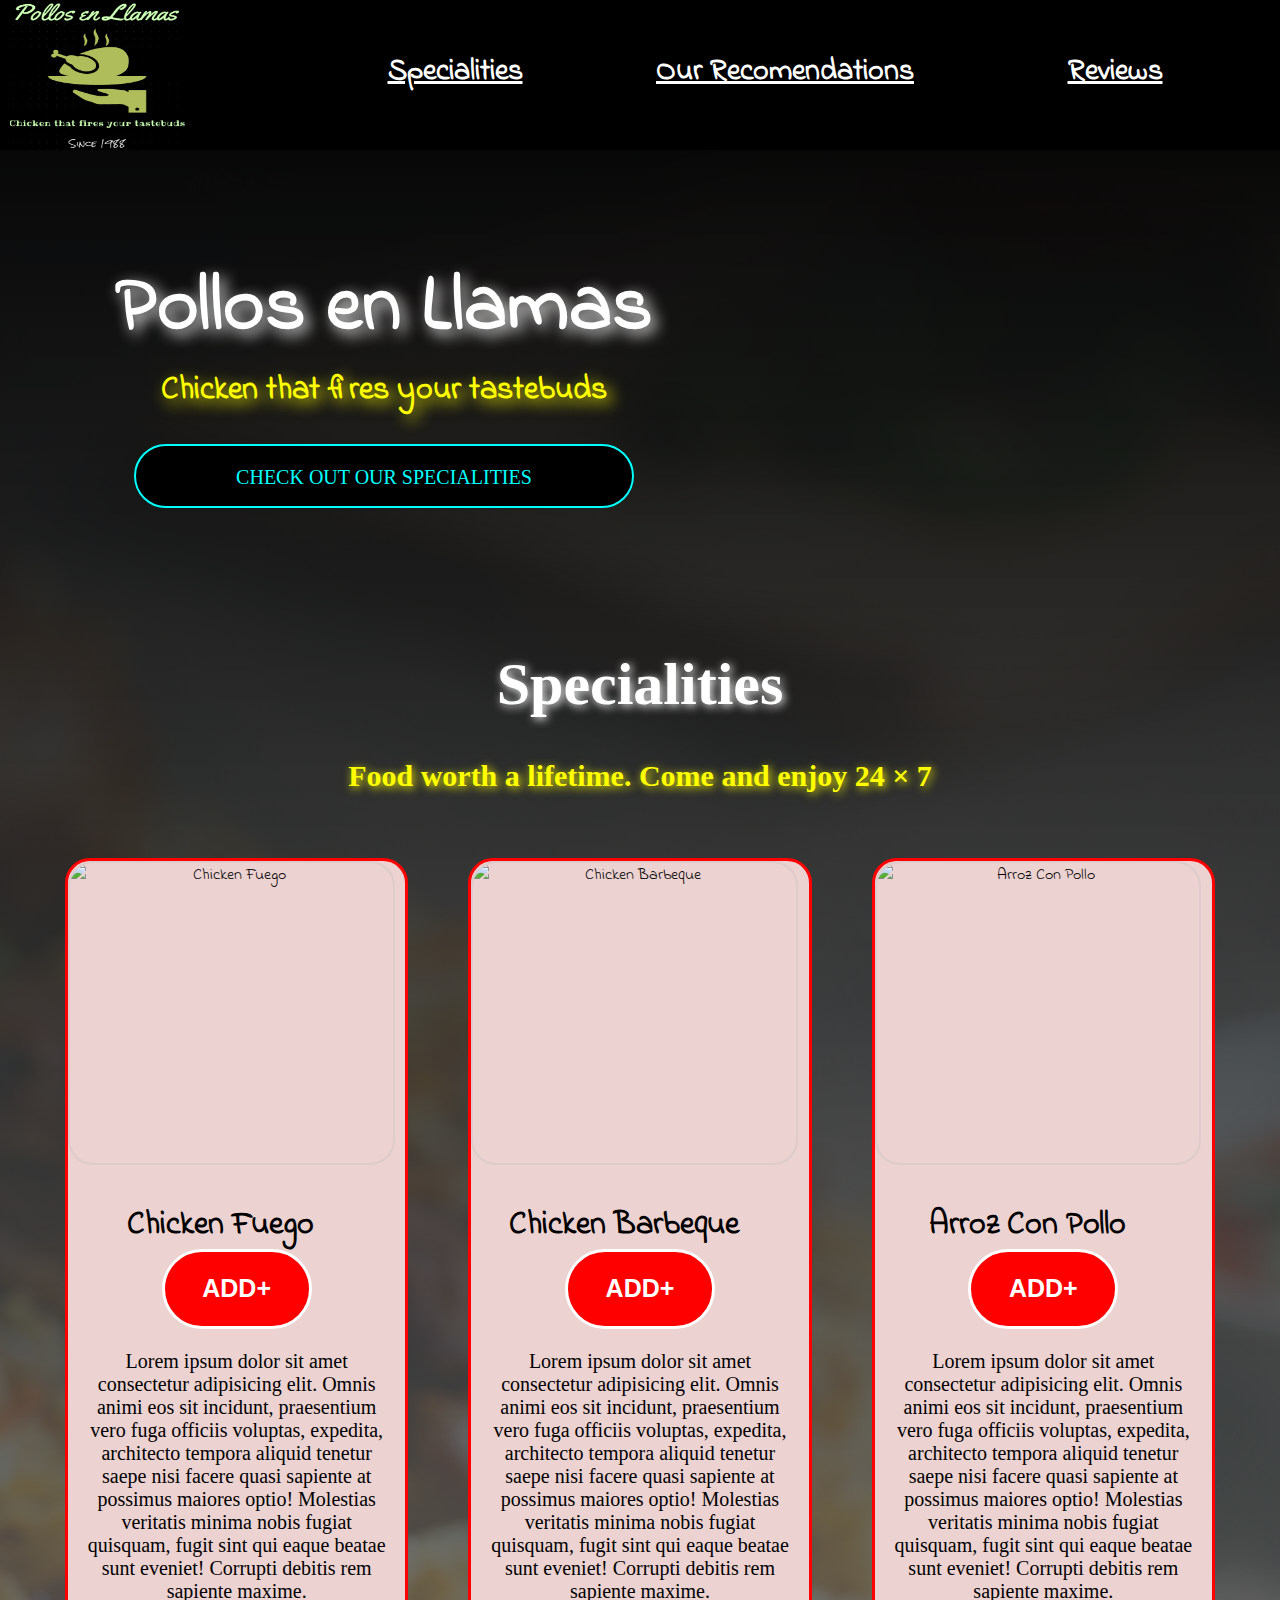
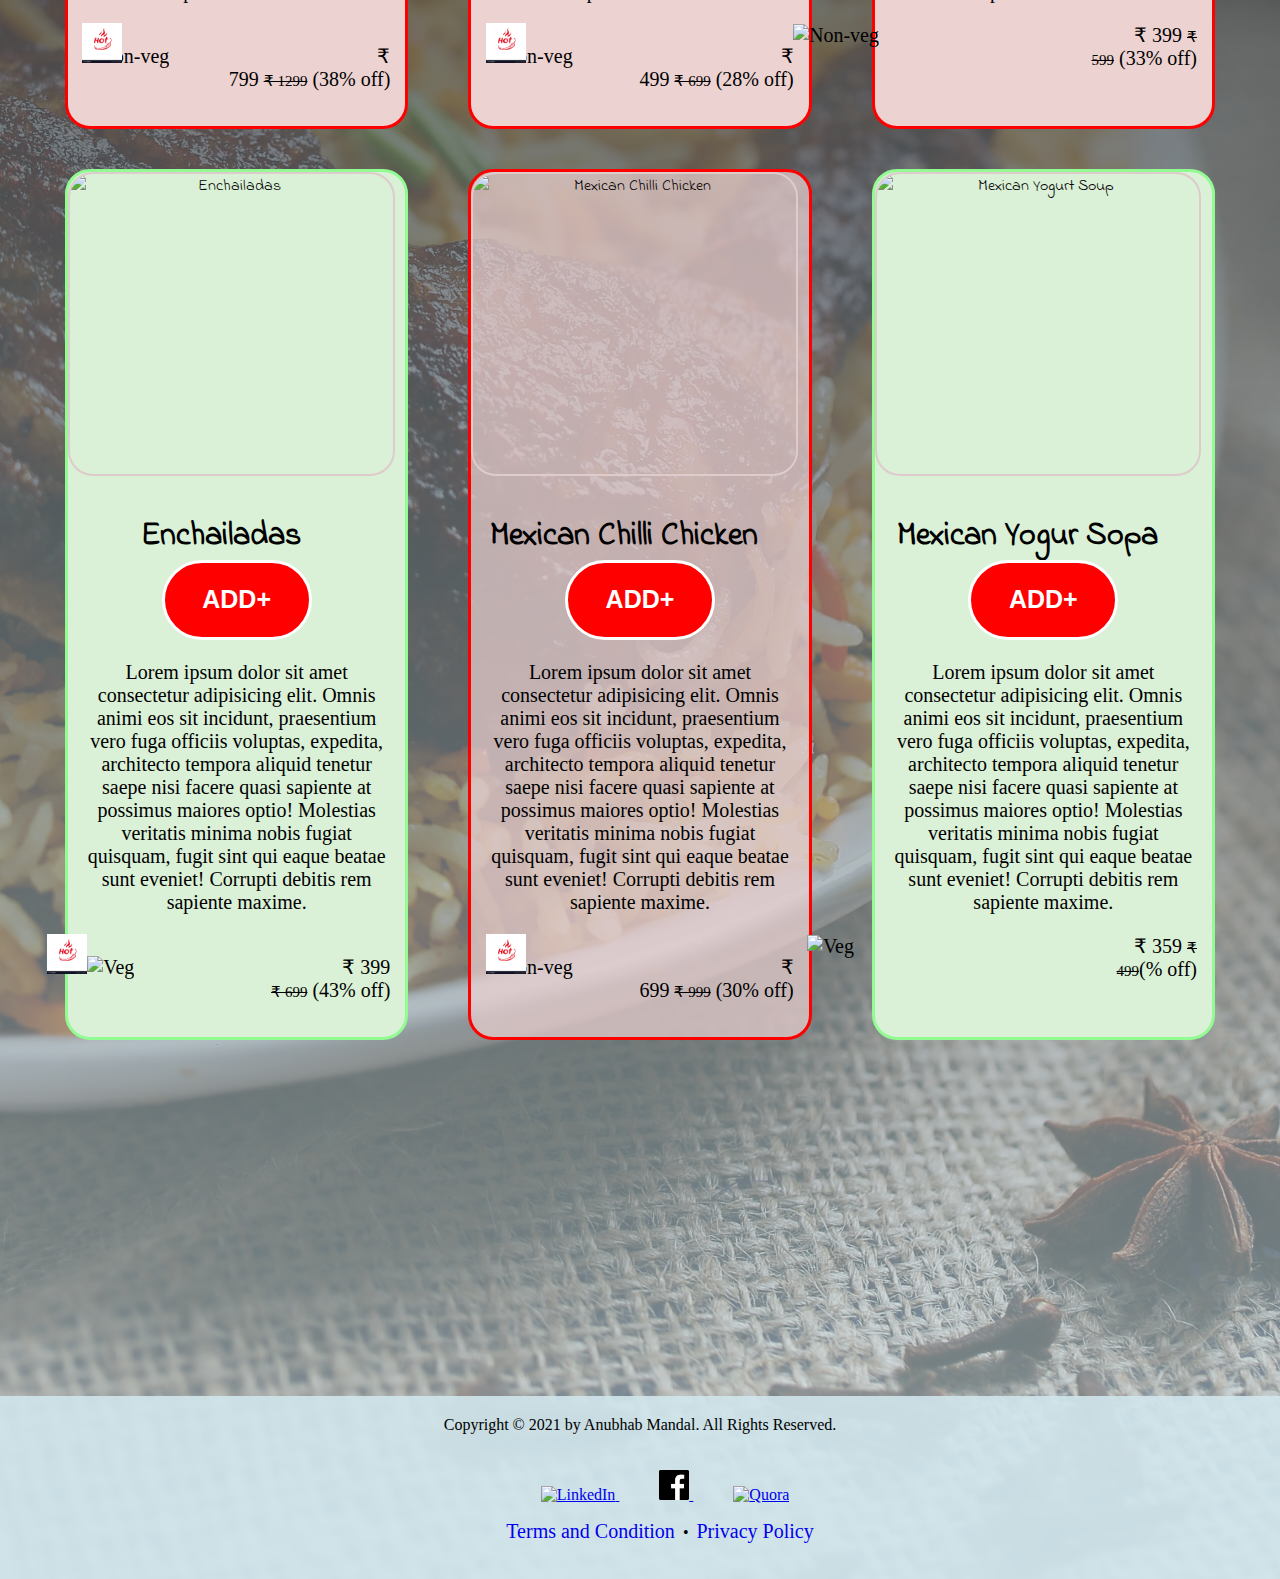
==== index.html @ 13ea1a9b "Version 1.0" ====
<!DOCTYPE html>
<html lang="en">

<head>
    <meta charset="UTF-8">
    <meta http-equiv="X-UA-Compatible" content="IE=edge">
    <meta name="viewport" content="width=device-width, initial-scale=1.0">
    <link rel="icon" href="favicon.ico">
    <link rel="stylesheet" href="index.css">
    <link rel="preconnect" href="https://fonts.gstatic.com">
    <link href="https://fonts.googleapis.com/css2?family=Indie+Flower&display=swap" rel="stylesheet">
    <link rel="preconnect" href="https://fonts.gstatic.com">
    <link href="https://fonts.googleapis.com/css2?family=Permanent+Marker&display=swap" rel="stylesheet">

    <title>Pollos en Llamas</title>
</head>

<body>
    <div class="Intro">

        <div class="headFont">
            <div class="logo">
                <a href="index.html">
                    <img src="Logo2.png" alt="Welcome" class="imgOne">
                </a>
                <!-- Chicken that fires your tastebuds- Welcome to Pollos en Llamas -->
            </div>
            <nav class="nav1">
                <ul class="ul1">
                    <li class="navBar"><a href="#Reviews" class="navBar-prop">Reviews</a></li>
                    <li class="navBar"><a href="#Recommendations" class="navBar-prop">Our Recomendations</a></li>
                    <li class="navBar"><a href="#Specialities" class="navBar-prop">Specialities</a></li>
                    <li class="navBar"><a href="#Introduction" class="navBar-prop">Introduction</a></li>
                </ul>
            </nav>
        </div>

        <div class="intro" id="Introduction">
            <div class="intro2">
                <h1 class="title">Pollos en Llamas</h1>
                <h3 class="subtitle">Chicken that fires your tastebuds</h3>
                <a href="#Specialities"><button class="b1">Check out our Specialities</button></a>
            </div>
            <div class="intro1">
                <video src="cover-vdo.mp4" autoplay loop class="vid1"></video>
            </div>

        </div>
    </div>


    <div class="specialities" id="Specialities">
        <div class="sp-head">
            <h1>Specialities</h1>
            <h2>Food worth a lifetime. Come and enjoy 24 &times; 7</h2>
        </div>
        <div class="special">
            <div class="sp1">
                <img src="https://upload.wikimedia.org/wikipedia/commons/thumb/f/fb/Korean_barbeque-Buldak-01.jpg/330px-Korean_barbeque-Buldak-01.jpg"
                    alt="Chicken Fuego" class="sp1-img1">
                <h1>Chicken Fuego
                    &nbsp;&nbsp;&nbsp;
                    <button class="b2">
                        ADD+
                    </button>
                </h1>
                
                <p>Lorem ipsum dolor sit amet consectetur adipisicing elit. Omnis animi eos sit incidunt, praesentium
                    vero fuga officiis voluptas, expedita, architecto tempora aliquid tenetur saepe nisi facere quasi
                    sapiente at possimus maiores optio! Molestias veritatis minima nobis fugiat quisquam, fugit sint qui
                    eaque beatae sunt eveniet! Corrupti debitis rem sapiente maxime.</p>
                    <p class="para-price">
                        <img src="https://encrypted-tbn0.gstatic.com/images?q=tbn:ANd9GcQCCSTgGGq-nJpZh6feizKB9nOWZHwUAkfZ1tgwpSd6k7OvxbTN5N-SQy1aTdisUA96l30&usqp=CAU"
                alt="Non-veg" class="sp1-img2">
                <img src="[data-uri]"
                alt="Hot & Spicy" class="sp1-img3">
                        &#8377; 799 <strike style="font-size: 15px;">&#8377; 1299</strike> (38% off)</p>
                   
            </div>
            <div class="sp1">
                <img src="https://upload.wikimedia.org/wikipedia/commons/thumb/2/21/Chicken_BBQ.jpg/368px-Chicken_BBQ.jpg"
                    alt="Chicken Barbeque" class="sp1-img1">
                <h1>
                    Chicken Barbeque
                    &nbsp;&nbsp;&nbsp;
                    <button class="b2">
                        ADD+
                    </button>
                </h1>
                
                <p>Lorem ipsum dolor sit amet consectetur adipisicing elit. Omnis animi eos sit incidunt, praesentium
                    vero fuga officiis voluptas, expedita, architecto tempora aliquid tenetur saepe nisi facere quasi
                    sapiente at possimus maiores optio! Molestias veritatis minima nobis fugiat quisquam, fugit sint qui
                    eaque beatae sunt eveniet! Corrupti debitis rem sapiente maxime.</p>
                    <p class="para-price">
                        <img src="https://encrypted-tbn0.gstatic.com/images?q=tbn:ANd9GcQCCSTgGGq-nJpZh6feizKB9nOWZHwUAkfZ1tgwpSd6k7OvxbTN5N-SQy1aTdisUA96l30&usqp=CAU"
                alt="Non-veg" class="sp1-img2">
                <img src="[data-uri]"
                alt="Hot & Spicy" class="sp1-img3">
                        &#8377; 499 <strike style="font-size: 15px;">&#8377; 699</strike> (28% off)</p>
                    
            </div>
            <div class="sp1">
                <img src="https://encrypted-tbn0.gstatic.com/images?q=tbn:ANd9GcRyxmKHpSEhf0akg4Upta8uapDqZC3jzLJl3Q&usqp=CAU"
                    alt="Arroz Con Pollo" class="sp1-img1">
                <h1>Arroz Con Pollo
                    &nbsp;&nbsp;&nbsp;
                    <button class="b2">
                        ADD+
                    </button>
                </h1>
               
                <p>Lorem ipsum dolor sit amet consectetur adipisicing elit. Omnis animi eos sit incidunt, praesentium
                    vero fuga officiis voluptas, expedita, architecto tempora aliquid tenetur saepe nisi facere quasi
                    sapiente at possimus maiores optio! Molestias veritatis minima nobis fugiat quisquam, fugit sint qui
                    eaque beatae sunt eveniet! Corrupti debitis rem sapiente maxime.</p>
                    <p class="para-price">
                        <img src="https://encrypted-tbn0.gstatic.com/images?q=tbn:ANd9GcQCCSTgGGq-nJpZh6feizKB9nOWZHwUAkfZ1tgwpSd6k7OvxbTN5N-SQy1aTdisUA96l30&usqp=CAU"
                        alt="Non-veg" class="sp1-img3">
                        &#8377; 399 <strike style="font-size: 15px;">&#8377; 599</strike> (33% off)</p>
                    
                </div>
            </div>
        <div class="special2">
            <div class="sp2">
                <img src="https://i.ndtvimg.com/i/2015-03/enchiladas_625x350_41426066878.jpg"
                    alt="Enchailadas" class="sp1-img1">
                <h1>Enchailadas
                    &nbsp;&nbsp;&nbsp;
                    <button class="b2">
                        ADD+
                    </button>
                </h1>
               
                <p>Lorem ipsum dolor sit amet consectetur adipisicing elit. Omnis animi eos sit incidunt, praesentium
                    vero fuga officiis voluptas, expedita, architecto tempora aliquid tenetur saepe nisi facere quasi
                    sapiente at possimus maiores optio! Molestias veritatis minima nobis fugiat quisquam, fugit sint qui
                    eaque beatae sunt eveniet! Corrupti debitis rem sapiente maxime.</p>
                    <p class="para-price">
                        <img src="https://www.pngkey.com/png/detail/261-2619381_chitr-veg-symbol-svg-veg-and-non-veg.png"
                        alt="Veg" class="sp1-img2">
                        <img src="[data-uri]"
                        alt="Hot & Spicy" class="sp1-img3">
                        &#8377; 399 <strike style="font-size: 15px;">&#8377; 699</strike> (43% off)</p>
            </div>
            <div style="border: 3px solid red; background-color: rgba(236, 210, 209, 0.7)" class="sp2">
                <img src="https://i.ndtvimg.com/i/2015-03/guilt-free-chilli_625x350_71426067096.jpg"
                    alt="Mexican Chilli Chicken" class="sp1-img1">
                <h1>Mexican Chilli Chicken
                    &nbsp;&nbsp;&nbsp;
                    <button class="b2">
                        ADD+
                    </button>
                </h1>
               
                <p>Lorem ipsum dolor sit amet consectetur adipisicing elit. Omnis animi eos sit incidunt, praesentium
                    vero fuga officiis voluptas, expedita, architecto tempora aliquid tenetur saepe nisi facere quasi
                    sapiente at possimus maiores optio! Molestias veritatis minima nobis fugiat quisquam, fugit sint qui
                    eaque beatae sunt eveniet! Corrupti debitis rem sapiente maxime.</p>
                    <p class="para-price">
                        <img src="https://encrypted-tbn0.gstatic.com/images?q=tbn:ANd9GcQCCSTgGGq-nJpZh6feizKB9nOWZHwUAkfZ1tgwpSd6k7OvxbTN5N-SQy1aTdisUA96l30&usqp=CAU"
                        alt="Non-veg" class="sp1-img2">
                        <img src="[data-uri]"
                        alt="Hot & Spicy" class="sp1-img3">
                        &#8377; 699 <strike style="font-size: 15px;">&#8377; 999</strike> (30% off)</p>
                </div>
            <div class="sp2">
                <img src="https://i.ndtvimg.com/i/2015-03/mexican-yogurt-dip_625x350_61426239163.jpg"
                    alt="Mexican Yogurt Soup" class="sp1-img1">
                <h1>Mexican Yogur Sopa
                    &nbsp;&nbsp;&nbsp;
                    <button class="b2">
                        ADD+
                    </button>
                </h1>
                
                <p>Lorem ipsum dolor sit amet consectetur adipisicing elit. Omnis animi eos sit incidunt, praesentium
                    vero fuga officiis voluptas, expedita, architecto tempora aliquid tenetur saepe nisi facere quasi
                    sapiente at possimus maiores optio! Molestias veritatis minima nobis fugiat quisquam, fugit sint qui
                    eaque beatae sunt eveniet! Corrupti debitis rem sapiente maxime.</p>
                    <p class="para-price">
                        <img src="https://www.pngkey.com/png/detail/261-2619381_chitr-veg-symbol-svg-veg-and-non-veg.png"
                alt="Veg" class="sp1-img3" style="position: relative; left: -125px;">
                        &#8377; 359 <strike style="font-size: 15px;">&#8377; 499</strike>(% off)</p>
                </div>
            </div>

    </div>

    <div class="recommendations" id="Recommendations">

    </div>

    <div class="reviews" id="Reviews">

    </div>

    <div class="bottom">
        <p class="footer">Copyright &copy; 2021 by Anubhab Mandal. All Rights Reserved.</p>
        <p class="footer">
            <a href="https://www.linkedin.com/in/anubhab-mandal-864213210" class="footer-link" target="_blank">
                <img src="https://image.flaticon.com/icons/png/512/61/61109.png" alt="LinkedIn"
                    style="height: 30px; width: 30px;padding-left: 50px;" class="imgMain">
                <img style="padding-left: 65px; "
                    src="[data-uri]"
                    alt="LinkedIn" class="imgHover">
            </a>
            <a href="https://www.facebook.com/anubhab.mandal.180" class="footer-link" target="_blank">
                <img src="[data-uri]"
                    alt="Facebook" style="height: 30px; width: 30px;" class="imgMain">
                <img src="[data-uri]"
                    alt="Facebook" class="imgHover">
            </a>
            <a href="https://www.quora.com/profile/Anubhab-Mandal-11/" class="footer-link" target="_blank">
                <img src="https://cdn3.iconfinder.com/data/icons/inficons/512/github.png" alt="Quora"
                    style="height: 30px; width: 30px;" class="imgMain">
                <img src="https://encrypted-tbn0.gstatic.com/images?q=tbn:ANd9GcQ2AcQ5kiRTeQtg4P4eGZtWokbf8fxRXgVi3GB3ATBVB-PVMklndZLgNwTebCMOVWZd51U&usqp=CAU"
                    alt="Quora" class="imgHover">
            </a>
        </p>
        <ul class="footer-ul">
            <li class="footer2">
                <a href="terms.html" class="footer-link2" target="_blank">Terms and Condition</a>
            </li>
            &nbsp;&bull;&nbsp;
            <li class="footer2">
                <a href="policy.html" class="footer-link2" target="_blank">Privacy Policy</a>
            </li>
        </ul>
    </div>
</body>

</html>
---- index.css ----
body{
        margin: 0;
        padding: 0;
        background: linear-gradient(rgba(0, 0, 0, 1),rgba(208, 229, 236, 0.6)),
                    url("cover-img.jpg") no-repeat center center / cover;
        @media screen and (max-width: 1000px) and (min-width: 768 px){
                font-size: 80%;
        }
    }
    .ul1{
        margin: 0 0 0 250px;
        padding: 0;
        list-style: none;
        text-align: right;
    }
    .headFont{
        font-family: 'Indie Flower', cursive;
        position: relative;
        top: 0;
    }
    .nav1{
        background-color: rgb(0, 0, 0);
        overflow:hidden;
        width: 100%;
        height: 150px;
        
    }
    .navBar{
        float: right;
        font-family: 'Indie Flower', cursive;
        @media screen and (max-width: 1000px) and (min-width: 768 px) {
            font-size:80%;
            display: block;
        }
    }
    .navBar-prop{
        width: 300px;
        display: block;
        font-size: 30px;
        padding: 20px 15px;
        color: white;
        font-weight: bold;
        text-align: center;
        margin-top: 30px;
    }
    .navBar-prop:hover{
        /* background: rgb(209, 209, 209); */
        color:rgb(194, 46, 125);
        text-transform: uppercase;
    }
    .logo{
        position: absolute;
        margin: 0 100px 15px 0;
    }
    .imgOne{
        margin-left: 10px;
        height: 150px;
        width: 175px;
        filter: invert(1);
    }
    
    .intro{
        height: 460px;
        width: 100%;
        display: flex;
        flex-direction: row;
       
    }
    .intro1{
        height: 460px;
        width: 40%;
        /* background-color: black; */
        position: inherit;
        top: 0;left: 0;
        z-index: -1;
    }

    .vid1{
        position: relative;
        height: 460px;
        width: 100%;
        padding-left: 20px;
        opacity: 1;
        z-index: -1;
    }


    .intro2{
        height: 460px;
        width: 60%;
        /* background-color:black; */
       
        /* background: linear-gradient(rgba(0,0,0,0.7), rgba(0,0,0,0.7), url('Logo2.png')); */
        background-size: cover;
        background-position: center;
        text-align: center;
    }
    .title{
        font-size: 5rem;
        margin-top: 100px;
        font-family: 'Indie Flower', cursive;
        font-weight: bolder;
        text-shadow: 5px 5px 15px #ffffff;
        margin-bottom: 0px;
        color: white;
    }
    .subtitle{
        font-size: 2rem;
        font-family: 'Indie Flower', cursive;
        font-weight: bolder;
        text-shadow: 5px 5px 15px yellow;
        color: yellow;
        margin: 0 0 50px 0;
    }
    .b1{
        position: relative;
        text-align: center;
        text-transform: uppercase;
        width: 500px;
        height: 30px;
        padding: 40px;
        padding-top: 20px;
        top: -20px;
        font-family:cursive;
        font-size: 20px;
        color: aqua;
        border: 2px solid aqua;
        border-radius: 100px;
        cursor: pointer;
        transition: 1.5s;
        background-color: black;
    }
    .b1:hover{
        box-shadow: 0px 5px 20px 0 aqua inset,  0px 5px 20px 0 aqua,
                    0px 5px 20px 0 aqua inset, 0px 5px 20px 0 aqua;
        color: aqua;
        font-size: 18px;
        text-shadow: 2px 2px 10px white, 2px 2px 10px white;
    }
    .b2{
        height: 80px;
        width: 150px;
        background-color: red;
        color: white;
        font-size: 25px;
        font-weight: bold;
        border: 3px solid white;
        border-radius: 50px;
    }
    .b2:hover{
        height: 80px;
        width: 150px;
        color: white;
        font-size: 25px;
        font-weight: bold;
        border: 3px solid white;
        border-radius: 50px;
        background-color: lightgreen;
    }
    .b2:focus{
        height: 80px;
        width: 150px;
        color: white;
        font-size: 25px;
        font-weight: bold;
        border: 3px solid white;
        border-radius: 50px;
        background-color: green;
    }
    .b2:active{
        height: 80px;
        width: 150px;
        color: white;
        font-size: 25px;
        font-weight: bold;
        border: 3px solid white;
        border-radius: 50px;
        background-color: green;
    }
    .specialities{
       text-align: center;
    }
    .sp-head h1{
        font-family:'Permanent Marker', cursive;
        color: white;
        text-shadow: 2px 2px 10px white;
        font-size: 60px;
        transition:ease-in 1.5s;
    }
    .sp-head h2{
        font-family:'Permanent Marker', cursive;
        color: yellow;
        text-shadow: 2px 2px 10px yellow;
        font-size: 30px;
    }
    .sp-head h1:hover{
        color: turquoise;
    }

    .special{
        margin: 35px 35px 5px 35px;
        display: flex;
    }
    .special2{
        margin: 5px 35px 35px 35px;
        display: flex;
    }
    .sp1{
        border: 3px solid red;
        background-color: rgb(236, 210, 209);
        text-align: center;
        padding: 15px;
        margin: 30px 30px 5px 30px;
        border-radius: 25px;
        font-family: 'Indie Flower', cursive;
    }
    .sp2{
        border: 3px solid rgb(146, 251, 146);
        background-color: rgb(218, 240, 215);
        text-align: center;
        padding: 15px;
        margin: 30px 30px 5px 30px;
        border-radius: 25px;
        font-family: 'Indie Flower', cursive;
    }
    .para-price{
        text-align: right;
    }
    .sp1 p{
        font-family: cursive;
        font-size: 20px ;
    }
    .sp2 p{
        font-family: cursive;
        font-size: 20px ;
    }
    .sp1-img1{
        height: 300px;
        width: 105%;
        position: relative;
        left: -15px;
        top: -15px;
        display: block;
        margin: auto;
        border: 2px solid #decbcb;
        border-radius: 25px;
    }
    .sp1-img2{
        height: 40px;
        width: 40px;
        padding-left: 5px;
        position: relative;
        left: -8px;
    }
    .sp1-img3{
        height: 40px;
        width: 40px;
        position: relative;
        left: -100px;
        padding-left: 0px;
        padding-right: 150px;
    }
    .recommendation{
        height: 300px;
    }
    .reviews{
        height: 300px;
    }
    .bottom{
        background-color: rgba(208, 229, 236, 0.9);
        padding-bottom: 20px;

    }
    .footer2{
        /* float: left; */
        display: inline-block;
    }
    .footer-ul{
        text-align: center;
    }
    .footer{
        padding-top:20px;
        text-align: center;
    }
    .footer-link{
        padding-left: 20px;
        padding-right: 20px;
        position: relative;
        max-width: 100%;
    }
    .footer-link img.imgHover {
        position: absolute;
        top: -20px;
        right: 0;
        left: 0;
        bottom: 0;
        object-fit: contain;
        opacity: 0;
        transition: opacity .2s;
    }
    .footer-link:hover img.imgHover{
        opacity: 1;
    }
    .imgHover{
        height: 40px;
        width: 40px;
        padding-left: 16px;
    }
    .footer-link2{
        text-decoration: none;
        font-size: 20px;
    }
    .footer-link2:hover{
        text-decoration: underline;
        color: orangered;
    }
    .footer-link2:active{
        text-decoration: underline;
        color: orangered;
    }
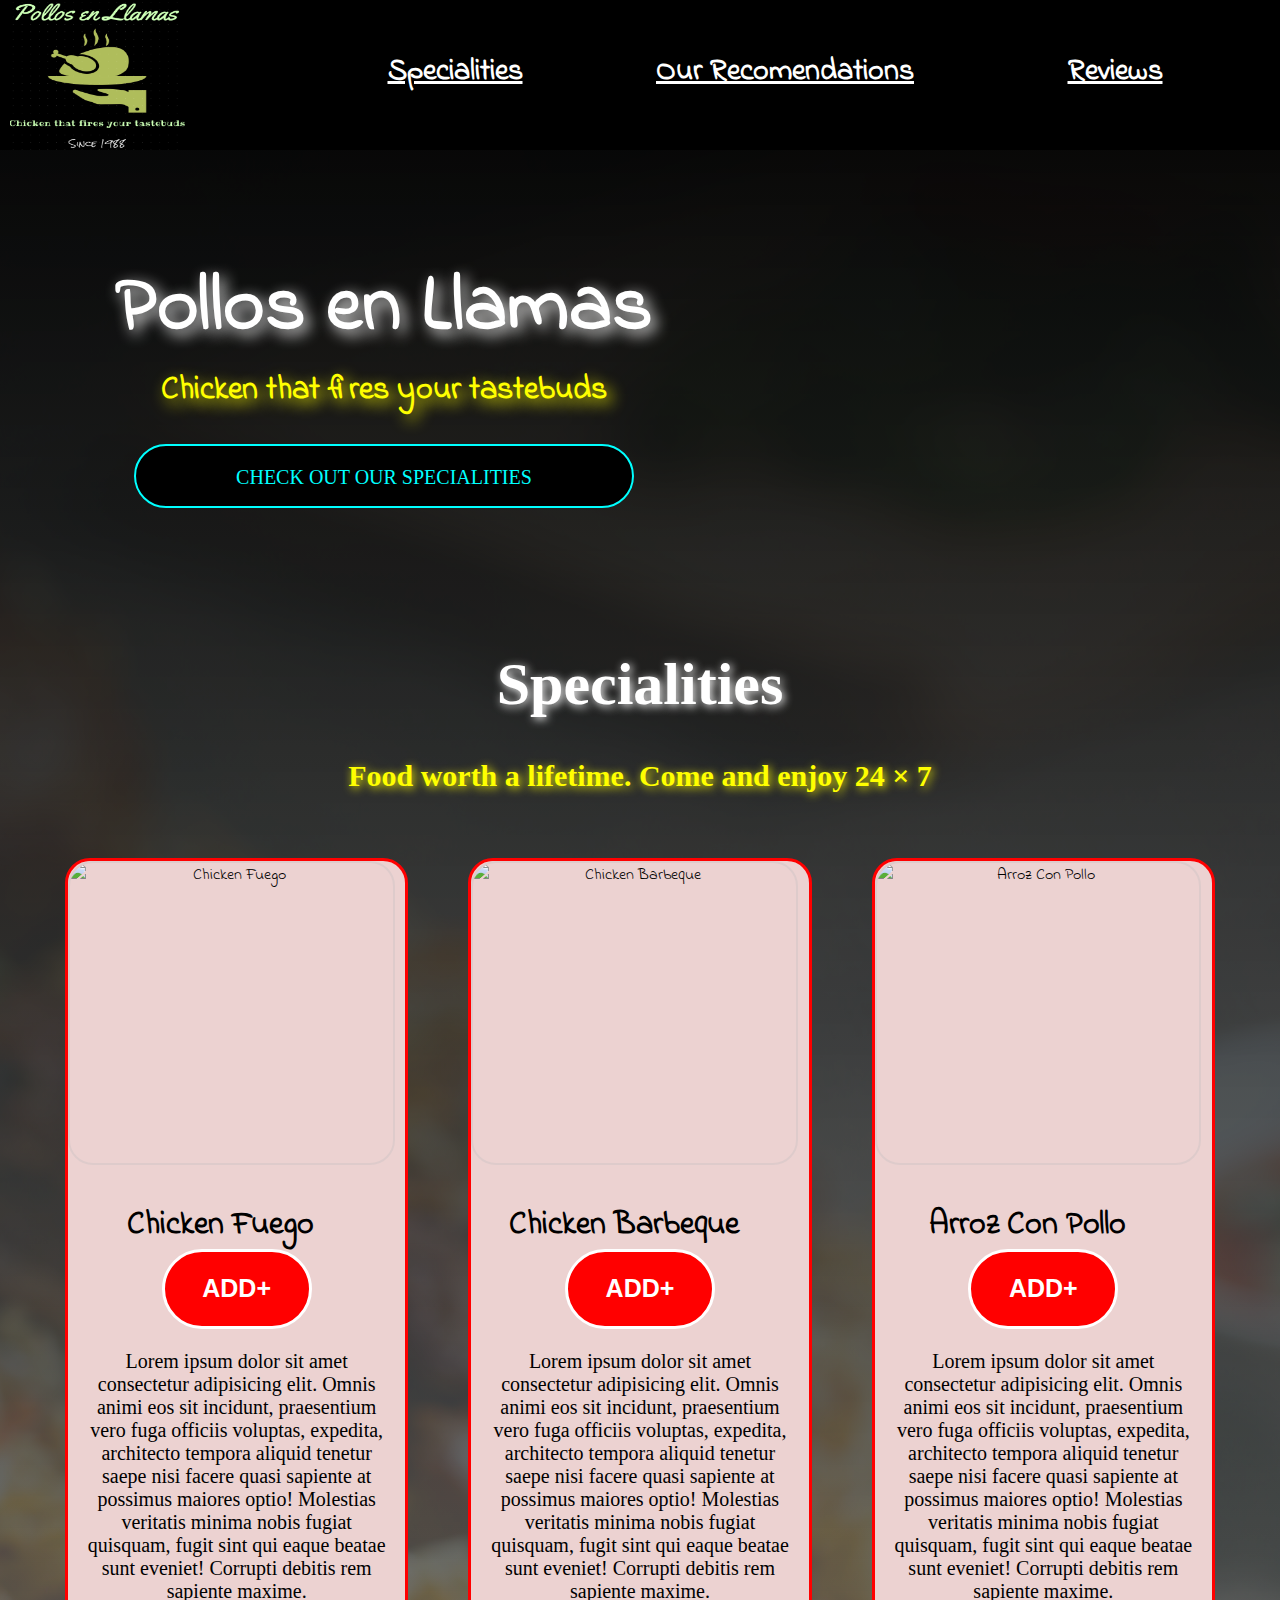
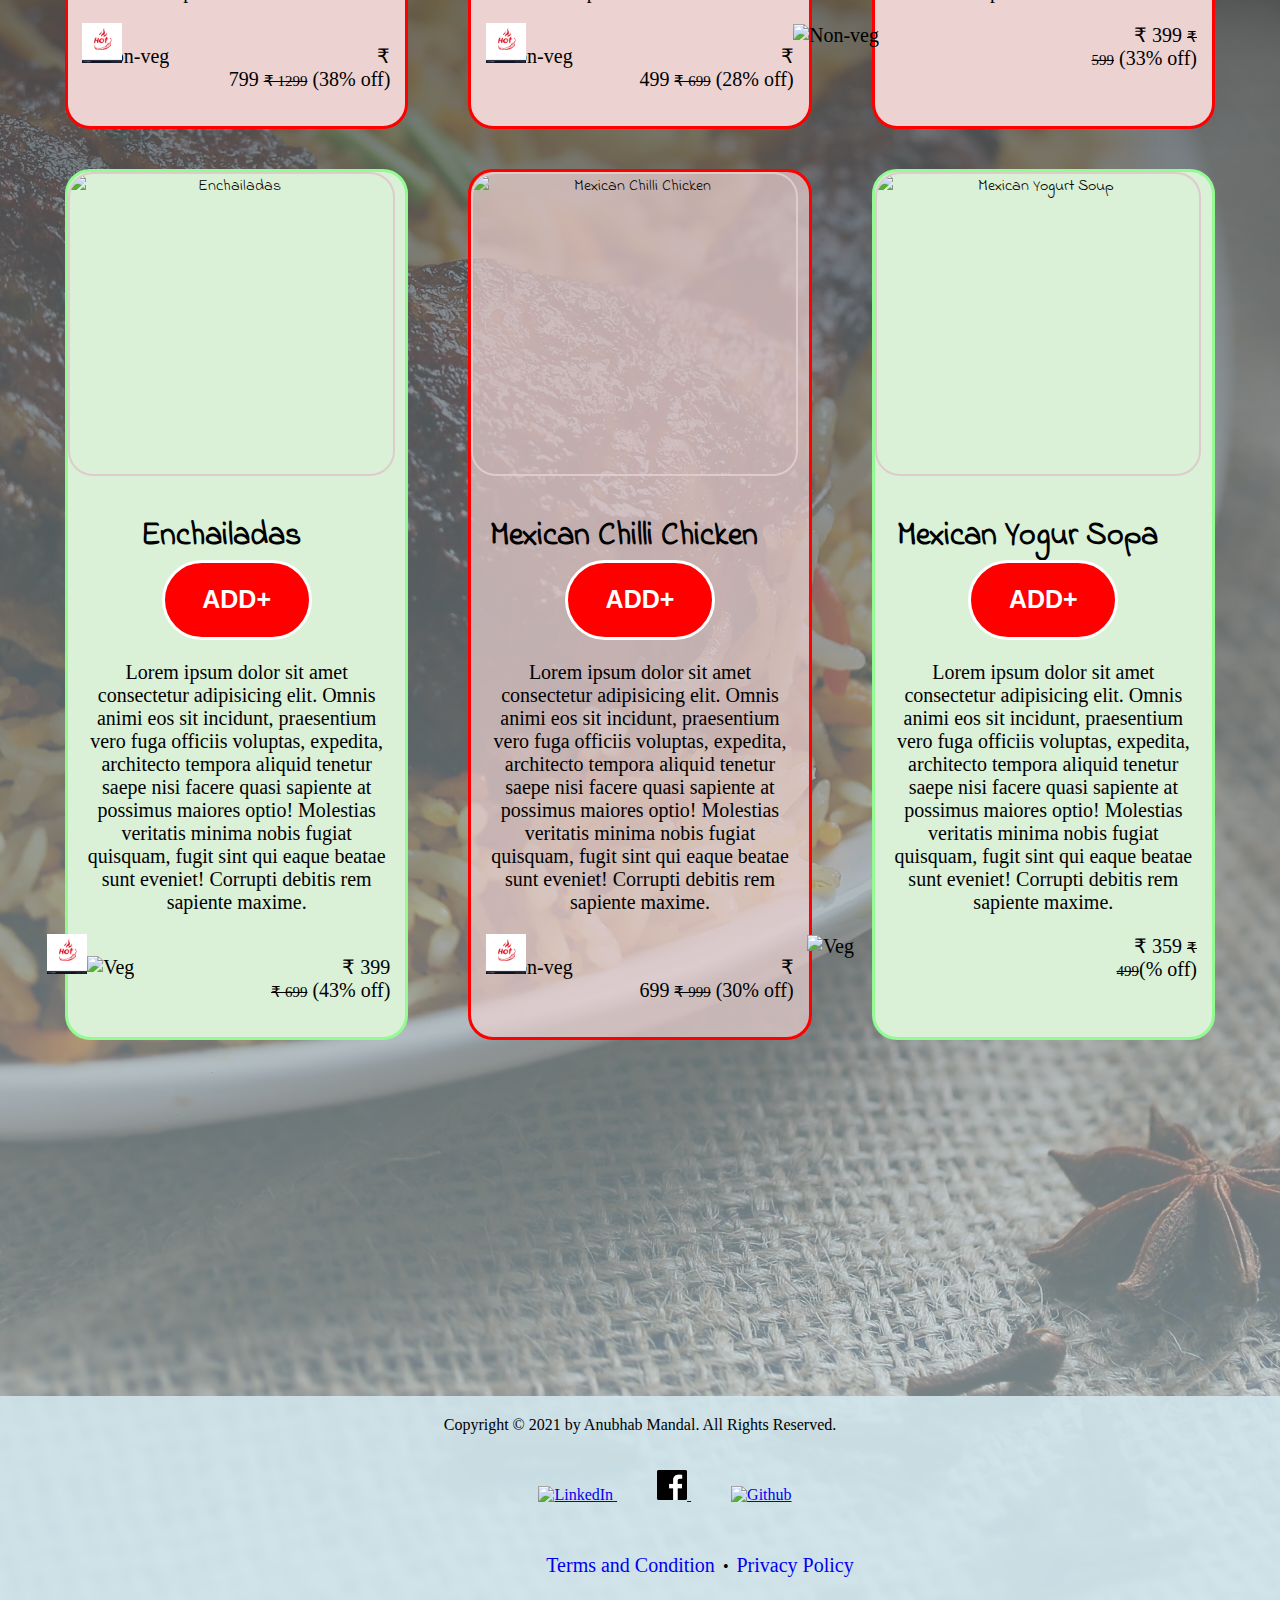
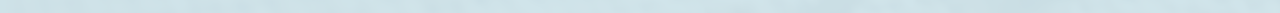
==== commit d99fe087: "updated Github link" ====
--- a/index.html
+++ b/index.html
@@ -211,12 +211,11 @@
                 <img src="[data-uri]"
                     alt="Facebook" class="imgHover">
             </a>
-            <a href="https://www.quora.com/profile/Anubhab-Mandal-11/" class="footer-link" target="_blank">
-                <img src="https://cdn3.iconfinder.com/data/icons/inficons/512/github.png" alt="Quora"
+           <a href="https://github.com/Anubhab2002" class="footer-link" target="_blank">
+                <img src="https://cdn3.iconfinder.com/data/icons/inficons/512/github.png" alt="Github"
                     style="height: 30px; width: 30px;" class="imgMain">
                 <img src="https://encrypted-tbn0.gstatic.com/images?q=tbn:ANd9GcQ2AcQ5kiRTeQtg4P4eGZtWokbf8fxRXgVi3GB3ATBVB-PVMklndZLgNwTebCMOVWZd51U&usqp=CAU"
-                    alt="Quora" class="imgHover">
-            </a>
+                    alt="Github" class="imgHover">
         </p>
         <ul class="footer-ul">
             <li class="footer2">
@@ -230,4 +229,4 @@
     </div>
 </body>
 
-</html>+</html>
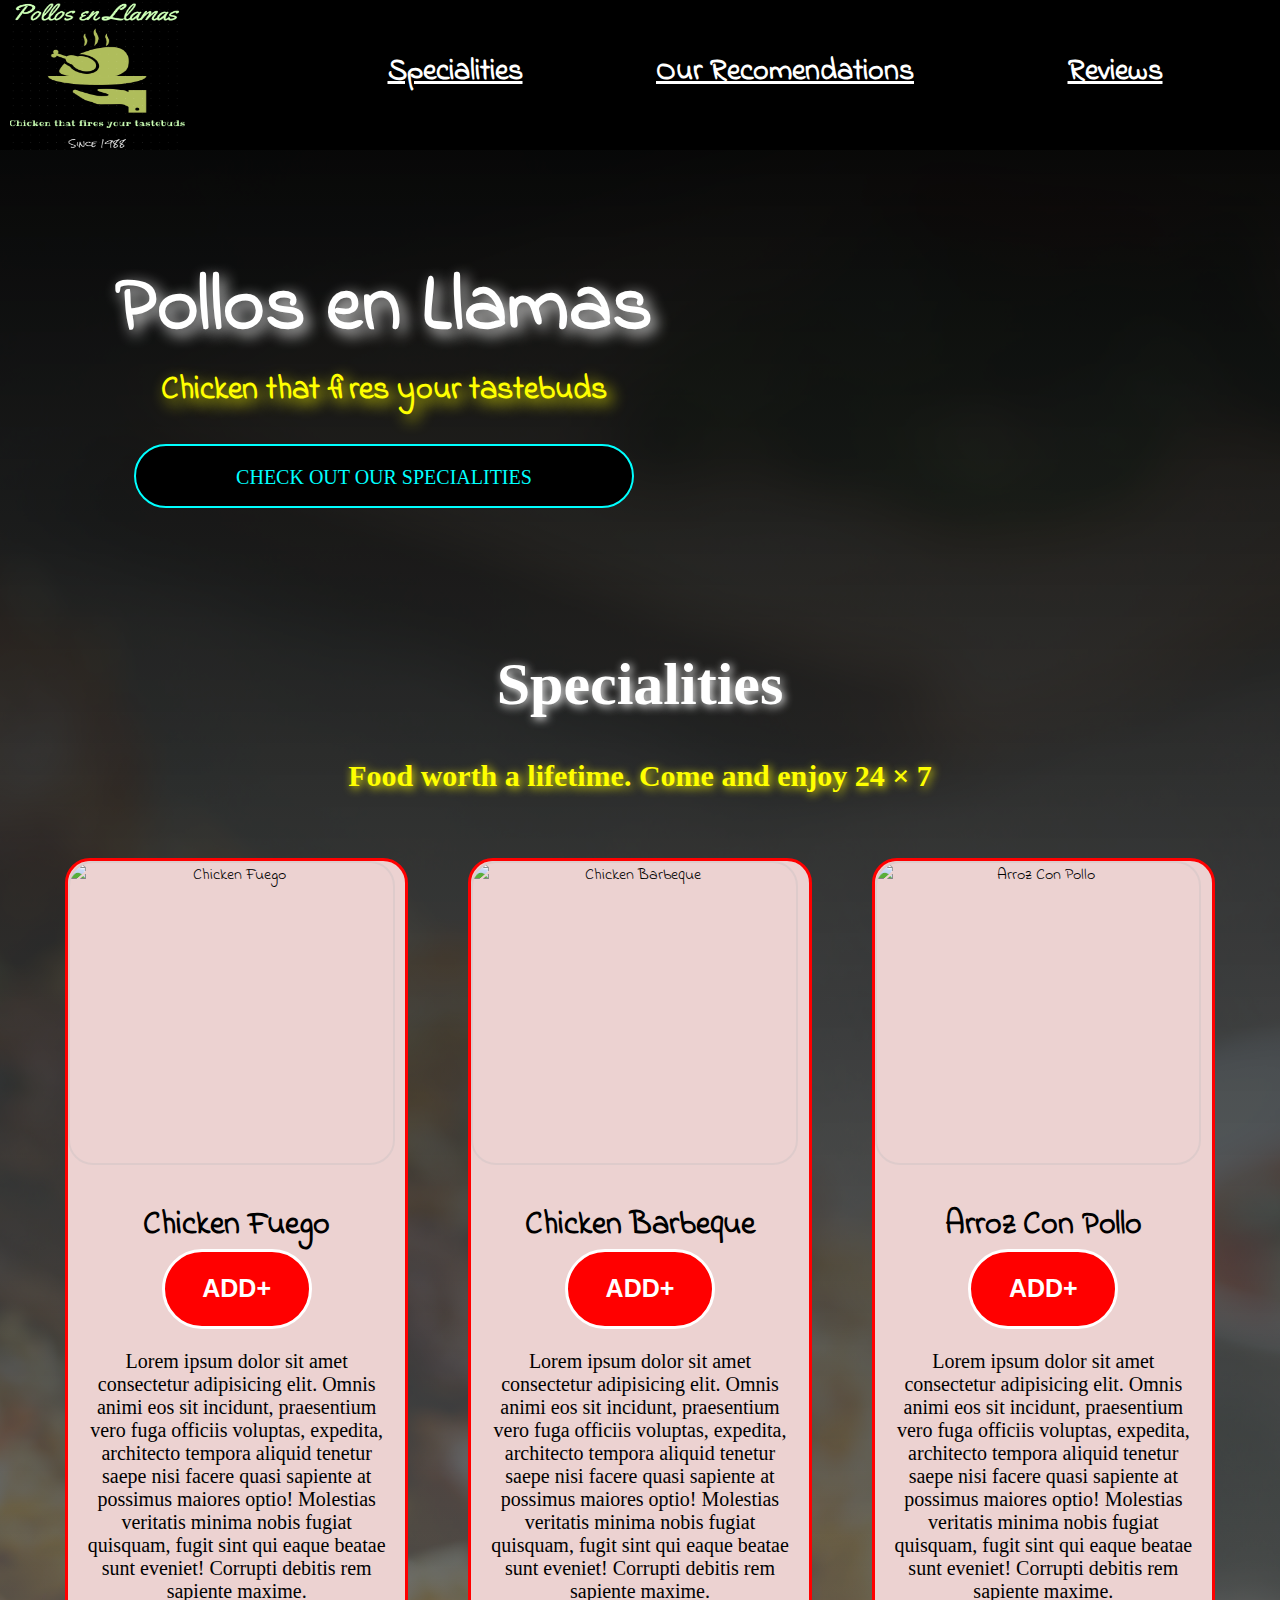
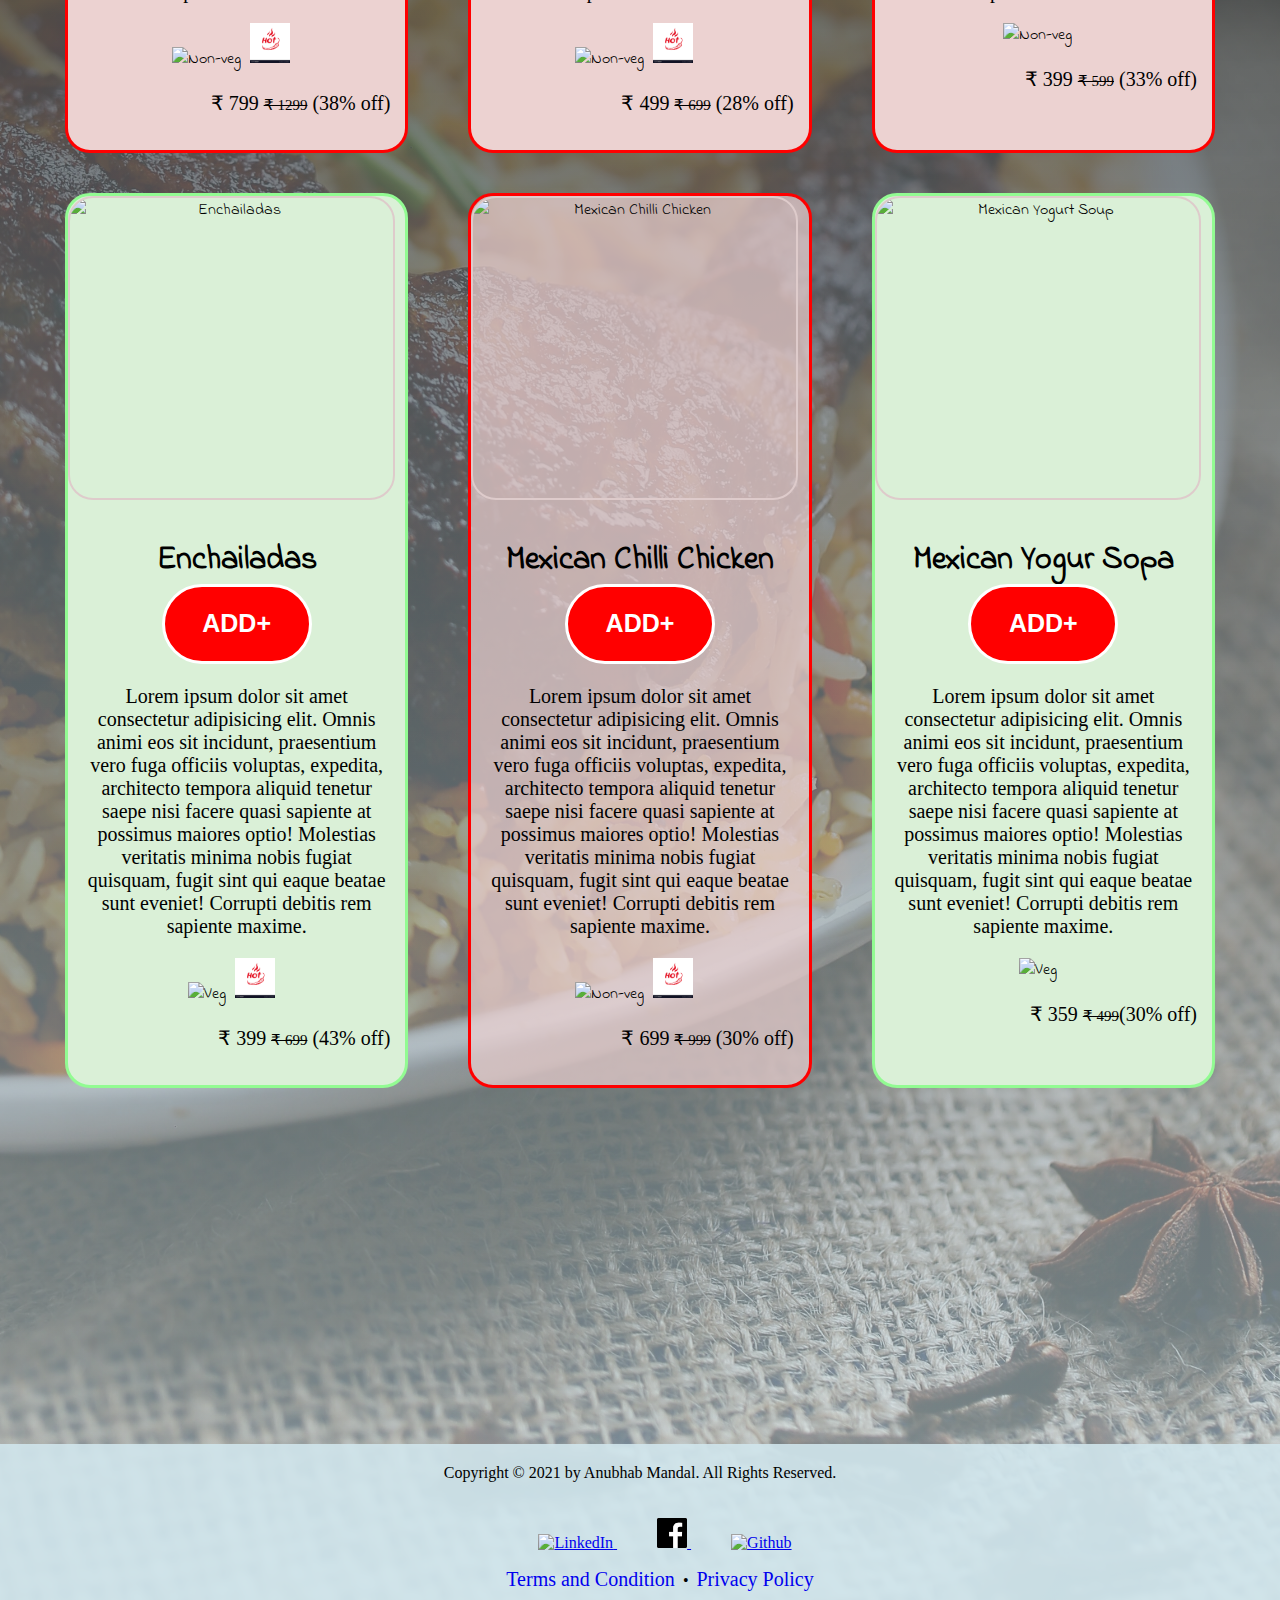
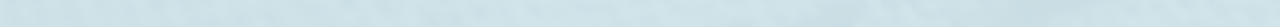
==== commit 7cfb2822: "Updated html file" ====
--- a/index.html
+++ b/index.html
@@ -7,6 +7,8 @@
     <meta name="viewport" content="width=device-width, initial-scale=1.0">
     <link rel="icon" href="favicon.ico">
     <link rel="stylesheet" href="index.css">
+    <link rel="stylesheet" media="screen and (max-width: 1850px) and (min-width: 768px)" href="screen1.css">
+    <link rel="stylesheet" media="screen and (max-width: 768px)" href="screen2.css">
     <link rel="preconnect" href="https://fonts.gstatic.com">
     <link href="https://fonts.googleapis.com/css2?family=Indie+Flower&display=swap" rel="stylesheet">
     <link rel="preconnect" href="https://fonts.gstatic.com">
@@ -18,14 +20,18 @@
 <body>
     <div class="Intro">
 
-        <div class="headFont">
-            <div class="logo">
-                <a href="index.html">
-                    <img src="Logo2.png" alt="Welcome" class="imgOne">
+        <!-- <div class="headFont"> -->
+            <nav class="nav1">
+                <div class="logo">
+                    <a href="index.html">
+                        <img src="Logo2.png" alt="Welcome" class="imgOne">
+                    </a>
+                </div>
+                <a href="#" class="toggle">
+                    <span class="bar"></span>
+                    <span class="bar"></span>
+                    <span class="bar"></span>
                 </a>
-                <!-- Chicken that fires your tastebuds- Welcome to Pollos en Llamas -->
-            </div>
-            <nav class="nav1">
                 <ul class="ul1">
                     <li class="navBar"><a href="#Reviews" class="navBar-prop">Reviews</a></li>
                     <li class="navBar"><a href="#Recommendations" class="navBar-prop">Our Recomendations</a></li>
@@ -33,7 +39,7 @@
                     <li class="navBar"><a href="#Introduction" class="navBar-prop">Introduction</a></li>
                 </ul>
             </nav>
-        </div>
+        <!-- </div> -->
 
         <div class="intro" id="Introduction">
             <div class="intro2">
@@ -58,132 +64,127 @@
             <div class="sp1">
                 <img src="https://upload.wikimedia.org/wikipedia/commons/thumb/f/fb/Korean_barbeque-Buldak-01.jpg/330px-Korean_barbeque-Buldak-01.jpg"
                     alt="Chicken Fuego" class="sp1-img1">
-                <h1>Chicken Fuego
-                    &nbsp;&nbsp;&nbsp;
-                    <button class="b2">
-                        ADD+
-                    </button>
-                </h1>
-                
-                <p>Lorem ipsum dolor sit amet consectetur adipisicing elit. Omnis animi eos sit incidunt, praesentium
-                    vero fuga officiis voluptas, expedita, architecto tempora aliquid tenetur saepe nisi facere quasi
-                    sapiente at possimus maiores optio! Molestias veritatis minima nobis fugiat quisquam, fugit sint qui
-                    eaque beatae sunt eveniet! Corrupti debitis rem sapiente maxime.</p>
-                    <p class="para-price">
-                        <img src="https://encrypted-tbn0.gstatic.com/images?q=tbn:ANd9GcQCCSTgGGq-nJpZh6feizKB9nOWZHwUAkfZ1tgwpSd6k7OvxbTN5N-SQy1aTdisUA96l30&usqp=CAU"
-                alt="Non-veg" class="sp1-img2">
-                <img src="[data-uri]"
-                alt="Hot & Spicy" class="sp1-img3">
-                        &#8377; 799 <strike style="font-size: 15px;">&#8377; 1299</strike> (38% off)</p>
-                   
+                <h1>
+                    Chicken Fuego
+                    <button class="b2">
+                        ADD+
+                    </button>
+                </h1>
+
+                <p>Lorem ipsum dolor sit amet consectetur adipisicing elit. Omnis animi eos sit incidunt, praesentium
+                    vero fuga officiis voluptas, expedita, architecto tempora aliquid tenetur saepe nisi facere quasi
+                    sapiente at possimus maiores optio! Molestias veritatis minima nobis fugiat quisquam, fugit sint qui
+                    eaque beatae sunt eveniet! Corrupti debitis rem sapiente maxime.</p>
+                <img src="https://encrypted-tbn0.gstatic.com/images?q=tbn:ANd9GcQCCSTgGGq-nJpZh6feizKB9nOWZHwUAkfZ1tgwpSd6k7OvxbTN5N-SQy1aTdisUA96l30&usqp=CAU"
+                    alt="Non-veg" class="sp1-img2">
+                <img src="[data-uri]"
+                    alt="Hot & Spicy" class="sp1-img2">
+                <p class="para-price">
+                    &#8377; 799 <strike style="font-size: 15px;">&#8377; 1299</strike> (38% off)</p>
+
             </div>
             <div class="sp1">
                 <img src="https://upload.wikimedia.org/wikipedia/commons/thumb/2/21/Chicken_BBQ.jpg/368px-Chicken_BBQ.jpg"
-                    alt="Chicken Barbeque" class="sp1-img1">
+                alt="Chicken Barbeque" class="sp1-img1">
                 <h1>
                     Chicken Barbeque
-                    &nbsp;&nbsp;&nbsp;
-                    <button class="b2">
-                        ADD+
-                    </button>
-                </h1>
-                
-                <p>Lorem ipsum dolor sit amet consectetur adipisicing elit. Omnis animi eos sit incidunt, praesentium
-                    vero fuga officiis voluptas, expedita, architecto tempora aliquid tenetur saepe nisi facere quasi
-                    sapiente at possimus maiores optio! Molestias veritatis minima nobis fugiat quisquam, fugit sint qui
-                    eaque beatae sunt eveniet! Corrupti debitis rem sapiente maxime.</p>
-                    <p class="para-price">
-                        <img src="https://encrypted-tbn0.gstatic.com/images?q=tbn:ANd9GcQCCSTgGGq-nJpZh6feizKB9nOWZHwUAkfZ1tgwpSd6k7OvxbTN5N-SQy1aTdisUA96l30&usqp=CAU"
-                alt="Non-veg" class="sp1-img2">
-                <img src="[data-uri]"
-                alt="Hot & Spicy" class="sp1-img3">
-                        &#8377; 499 <strike style="font-size: 15px;">&#8377; 699</strike> (28% off)</p>
-                    
+                    <button class="b2">
+                        ADD+
+                    </button>
+                </h1>
+
+                <p>Lorem ipsum dolor sit amet consectetur adipisicing elit. Omnis animi eos sit incidunt, praesentium
+                    vero fuga officiis voluptas, expedita, architecto tempora aliquid tenetur saepe nisi facere quasi
+                    sapiente at possimus maiores optio! Molestias veritatis minima nobis fugiat quisquam, fugit sint qui
+                    eaque beatae sunt eveniet! Corrupti debitis rem sapiente maxime.</p>
+                <img src="https://encrypted-tbn0.gstatic.com/images?q=tbn:ANd9GcQCCSTgGGq-nJpZh6feizKB9nOWZHwUAkfZ1tgwpSd6k7OvxbTN5N-SQy1aTdisUA96l30&usqp=CAU"
+                    alt="Non-veg" class="sp1-img2">
+                <img src="[data-uri]"
+                    alt="Hot & Spicy" class="sp1-img2">
+                <p class="para-price">
+                    &#8377; 499 <strike style="font-size: 15px;">&#8377; 699</strike> (28% off)</p>
+
             </div>
             <div class="sp1">
                 <img src="https://encrypted-tbn0.gstatic.com/images?q=tbn:ANd9GcRyxmKHpSEhf0akg4Upta8uapDqZC3jzLJl3Q&usqp=CAU"
                     alt="Arroz Con Pollo" class="sp1-img1">
                 <h1>Arroz Con Pollo
-                    &nbsp;&nbsp;&nbsp;
-                    <button class="b2">
-                        ADD+
-                    </button>
-                </h1>
-               
-                <p>Lorem ipsum dolor sit amet consectetur adipisicing elit. Omnis animi eos sit incidunt, praesentium
-                    vero fuga officiis voluptas, expedita, architecto tempora aliquid tenetur saepe nisi facere quasi
-                    sapiente at possimus maiores optio! Molestias veritatis minima nobis fugiat quisquam, fugit sint qui
-                    eaque beatae sunt eveniet! Corrupti debitis rem sapiente maxime.</p>
-                    <p class="para-price">
-                        <img src="https://encrypted-tbn0.gstatic.com/images?q=tbn:ANd9GcQCCSTgGGq-nJpZh6feizKB9nOWZHwUAkfZ1tgwpSd6k7OvxbTN5N-SQy1aTdisUA96l30&usqp=CAU"
-                        alt="Non-veg" class="sp1-img3">
-                        &#8377; 399 <strike style="font-size: 15px;">&#8377; 599</strike> (33% off)</p>
-                    
-                </div>
-            </div>
+                    <button class="b2">
+                        ADD+
+                    </button>
+                </h1>
+
+                <p>Lorem ipsum dolor sit amet consectetur adipisicing elit. Omnis animi eos sit incidunt, praesentium
+                    vero fuga officiis voluptas, expedita, architecto tempora aliquid tenetur saepe nisi facere quasi
+                    sapiente at possimus maiores optio! Molestias veritatis minima nobis fugiat quisquam, fugit sint qui
+                    eaque beatae sunt eveniet! Corrupti debitis rem sapiente maxime.</p>
+                <img src="https://encrypted-tbn0.gstatic.com/images?q=tbn:ANd9GcQCCSTgGGq-nJpZh6feizKB9nOWZHwUAkfZ1tgwpSd6k7OvxbTN5N-SQy1aTdisUA96l30&usqp=CAU"
+                    alt="Non-veg" class="sp1-img2">
+                <p class="para-price">
+                    &#8377; 399 <strike style="font-size: 15px;">&#8377; 599</strike> (33% off)</p>
+
+            </div>
+        </div>
         <div class="special2">
             <div class="sp2">
-                <img src="https://i.ndtvimg.com/i/2015-03/enchiladas_625x350_41426066878.jpg"
-                    alt="Enchailadas" class="sp1-img1">
+                <img src="https://i.ndtvimg.com/i/2015-03/enchiladas_625x350_41426066878.jpg" alt="Enchailadas"
+                    class="sp1-img1">
                 <h1>Enchailadas
-                    &nbsp;&nbsp;&nbsp;
-                    <button class="b2">
-                        ADD+
-                    </button>
-                </h1>
-               
-                <p>Lorem ipsum dolor sit amet consectetur adipisicing elit. Omnis animi eos sit incidunt, praesentium
-                    vero fuga officiis voluptas, expedita, architecto tempora aliquid tenetur saepe nisi facere quasi
-                    sapiente at possimus maiores optio! Molestias veritatis minima nobis fugiat quisquam, fugit sint qui
-                    eaque beatae sunt eveniet! Corrupti debitis rem sapiente maxime.</p>
-                    <p class="para-price">
-                        <img src="https://www.pngkey.com/png/detail/261-2619381_chitr-veg-symbol-svg-veg-and-non-veg.png"
-                        alt="Veg" class="sp1-img2">
-                        <img src="[data-uri]"
-                        alt="Hot & Spicy" class="sp1-img3">
-                        &#8377; 399 <strike style="font-size: 15px;">&#8377; 699</strike> (43% off)</p>
+                    <button class="b2">
+                        ADD+
+                    </button>
+                </h1>
+
+                <p>Lorem ipsum dolor sit amet consectetur adipisicing elit. Omnis animi eos sit incidunt, praesentium
+                    vero fuga officiis voluptas, expedita, architecto tempora aliquid tenetur saepe nisi facere quasi
+                    sapiente at possimus maiores optio! Molestias veritatis minima nobis fugiat quisquam, fugit sint qui
+                    eaque beatae sunt eveniet! Corrupti debitis rem sapiente maxime.</p>
+                <img src="https://www.pngkey.com/png/detail/261-2619381_chitr-veg-symbol-svg-veg-and-non-veg.png"
+                    alt="Veg" class="sp1-img2">
+                <img src="[data-uri]"
+                    alt="Hot & Spicy" class="sp1-img2">
+                <p class="para-price">
+                    &#8377; 399 <strike style="font-size: 15px;">&#8377; 699</strike> (43% off)</p>
             </div>
             <div style="border: 3px solid red; background-color: rgba(236, 210, 209, 0.7)" class="sp2">
                 <img src="https://i.ndtvimg.com/i/2015-03/guilt-free-chilli_625x350_71426067096.jpg"
                     alt="Mexican Chilli Chicken" class="sp1-img1">
                 <h1>Mexican Chilli Chicken
-                    &nbsp;&nbsp;&nbsp;
-                    <button class="b2">
-                        ADD+
-                    </button>
-                </h1>
-               
-                <p>Lorem ipsum dolor sit amet consectetur adipisicing elit. Omnis animi eos sit incidunt, praesentium
-                    vero fuga officiis voluptas, expedita, architecto tempora aliquid tenetur saepe nisi facere quasi
-                    sapiente at possimus maiores optio! Molestias veritatis minima nobis fugiat quisquam, fugit sint qui
-                    eaque beatae sunt eveniet! Corrupti debitis rem sapiente maxime.</p>
-                    <p class="para-price">
-                        <img src="https://encrypted-tbn0.gstatic.com/images?q=tbn:ANd9GcQCCSTgGGq-nJpZh6feizKB9nOWZHwUAkfZ1tgwpSd6k7OvxbTN5N-SQy1aTdisUA96l30&usqp=CAU"
-                        alt="Non-veg" class="sp1-img2">
-                        <img src="[data-uri]"
-                        alt="Hot & Spicy" class="sp1-img3">
-                        &#8377; 699 <strike style="font-size: 15px;">&#8377; 999</strike> (30% off)</p>
-                </div>
+                    <button class="b2">
+                        ADD+
+                    </button>
+                </h1>
+
+                <p>Lorem ipsum dolor sit amet consectetur adipisicing elit. Omnis animi eos sit incidunt, praesentium
+                    vero fuga officiis voluptas, expedita, architecto tempora aliquid tenetur saepe nisi facere quasi
+                    sapiente at possimus maiores optio! Molestias veritatis minima nobis fugiat quisquam, fugit sint qui
+                    eaque beatae sunt eveniet! Corrupti debitis rem sapiente maxime.</p>
+                <img src="https://encrypted-tbn0.gstatic.com/images?q=tbn:ANd9GcQCCSTgGGq-nJpZh6feizKB9nOWZHwUAkfZ1tgwpSd6k7OvxbTN5N-SQy1aTdisUA96l30&usqp=CAU"
+                    alt="Non-veg" class="sp1-img2">
+                <img src="[data-uri]"
+                    alt="Hot & Spicy" class="sp1-img2">
+                <p class="para-price">
+                    &#8377; 699 <strike style="font-size: 15px;">&#8377; 999</strike> (30% off)</p>
+            </div>
             <div class="sp2">
                 <img src="https://i.ndtvimg.com/i/2015-03/mexican-yogurt-dip_625x350_61426239163.jpg"
                     alt="Mexican Yogurt Soup" class="sp1-img1">
                 <h1>Mexican Yogur Sopa
-                    &nbsp;&nbsp;&nbsp;
-                    <button class="b2">
-                        ADD+
-                    </button>
-                </h1>
-                
-                <p>Lorem ipsum dolor sit amet consectetur adipisicing elit. Omnis animi eos sit incidunt, praesentium
-                    vero fuga officiis voluptas, expedita, architecto tempora aliquid tenetur saepe nisi facere quasi
-                    sapiente at possimus maiores optio! Molestias veritatis minima nobis fugiat quisquam, fugit sint qui
-                    eaque beatae sunt eveniet! Corrupti debitis rem sapiente maxime.</p>
-                    <p class="para-price">
-                        <img src="https://www.pngkey.com/png/detail/261-2619381_chitr-veg-symbol-svg-veg-and-non-veg.png"
-                alt="Veg" class="sp1-img3" style="position: relative; left: -125px;">
-                        &#8377; 359 <strike style="font-size: 15px;">&#8377; 499</strike>(% off)</p>
-                </div>
-            </div>
+                    <button class="b2">
+                        ADD+
+                    </button>
+                </h1>
+
+                <p>Lorem ipsum dolor sit amet consectetur adipisicing elit. Omnis animi eos sit incidunt, praesentium
+                    vero fuga officiis voluptas, expedita, architecto tempora aliquid tenetur saepe nisi facere quasi
+                    sapiente at possimus maiores optio! Molestias veritatis minima nobis fugiat quisquam, fugit sint qui
+                    eaque beatae sunt eveniet! Corrupti debitis rem sapiente maxime.</p>
+                <img src="https://www.pngkey.com/png/detail/261-2619381_chitr-veg-symbol-svg-veg-and-non-veg.png"
+                    alt="Veg" class="sp1-img2">
+                <p class="para-price">
+                    &#8377; 359 <strike style="font-size: 15px;">&#8377; 499</strike>(30% off)</p>
+            </div>
+        </div>
 
     </div>
 
@@ -211,11 +212,12 @@
                 <img src="[data-uri]"
                     alt="Facebook" class="imgHover">
             </a>
-           <a href="https://github.com/Anubhab2002" class="footer-link" target="_blank">
+            <a href="https://github.com/Anubhab2002" class="footer-link" target="_blank">
                 <img src="https://cdn3.iconfinder.com/data/icons/inficons/512/github.png" alt="Github"
                     style="height: 30px; width: 30px;" class="imgMain">
                 <img src="https://encrypted-tbn0.gstatic.com/images?q=tbn:ANd9GcQ2AcQ5kiRTeQtg4P4eGZtWokbf8fxRXgVi3GB3ATBVB-PVMklndZLgNwTebCMOVWZd51U&usqp=CAU"
                     alt="Github" class="imgHover">
+            </a>
         </p>
         <ul class="footer-ul">
             <li class="footer2">
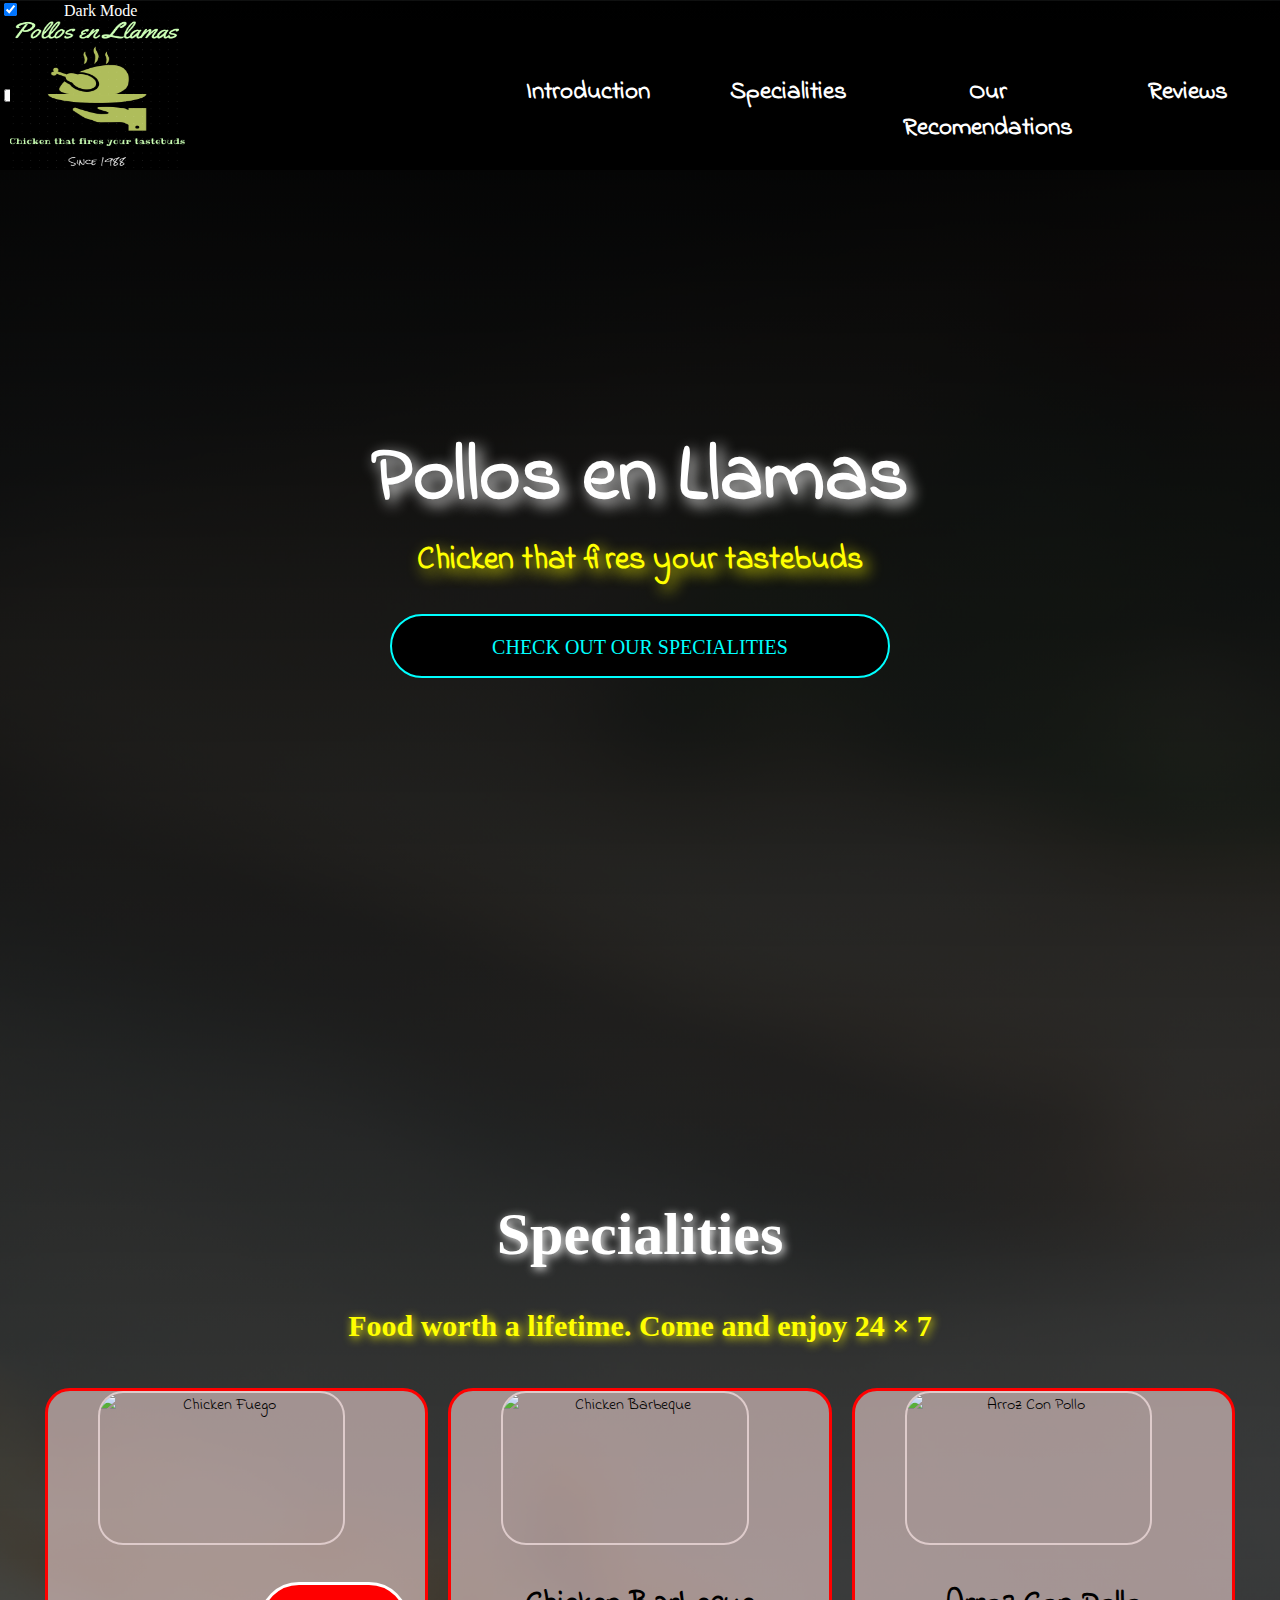
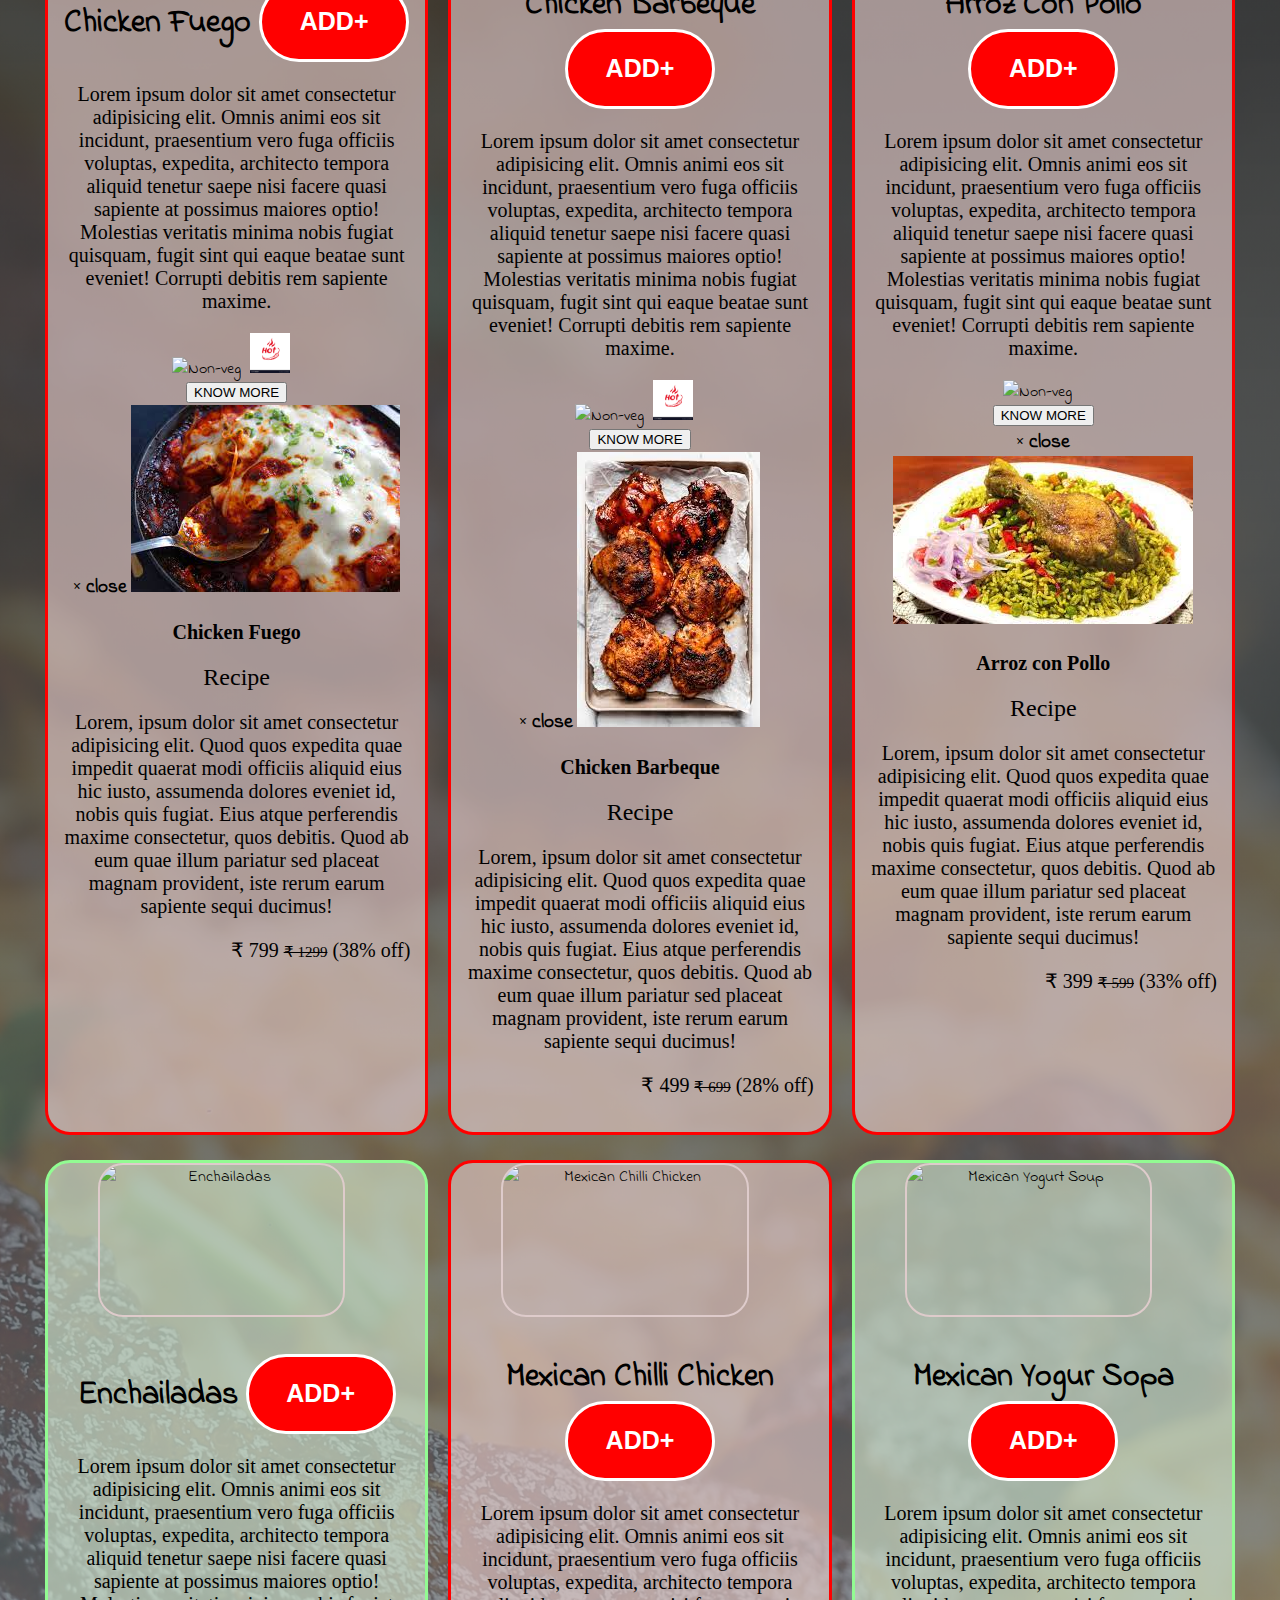
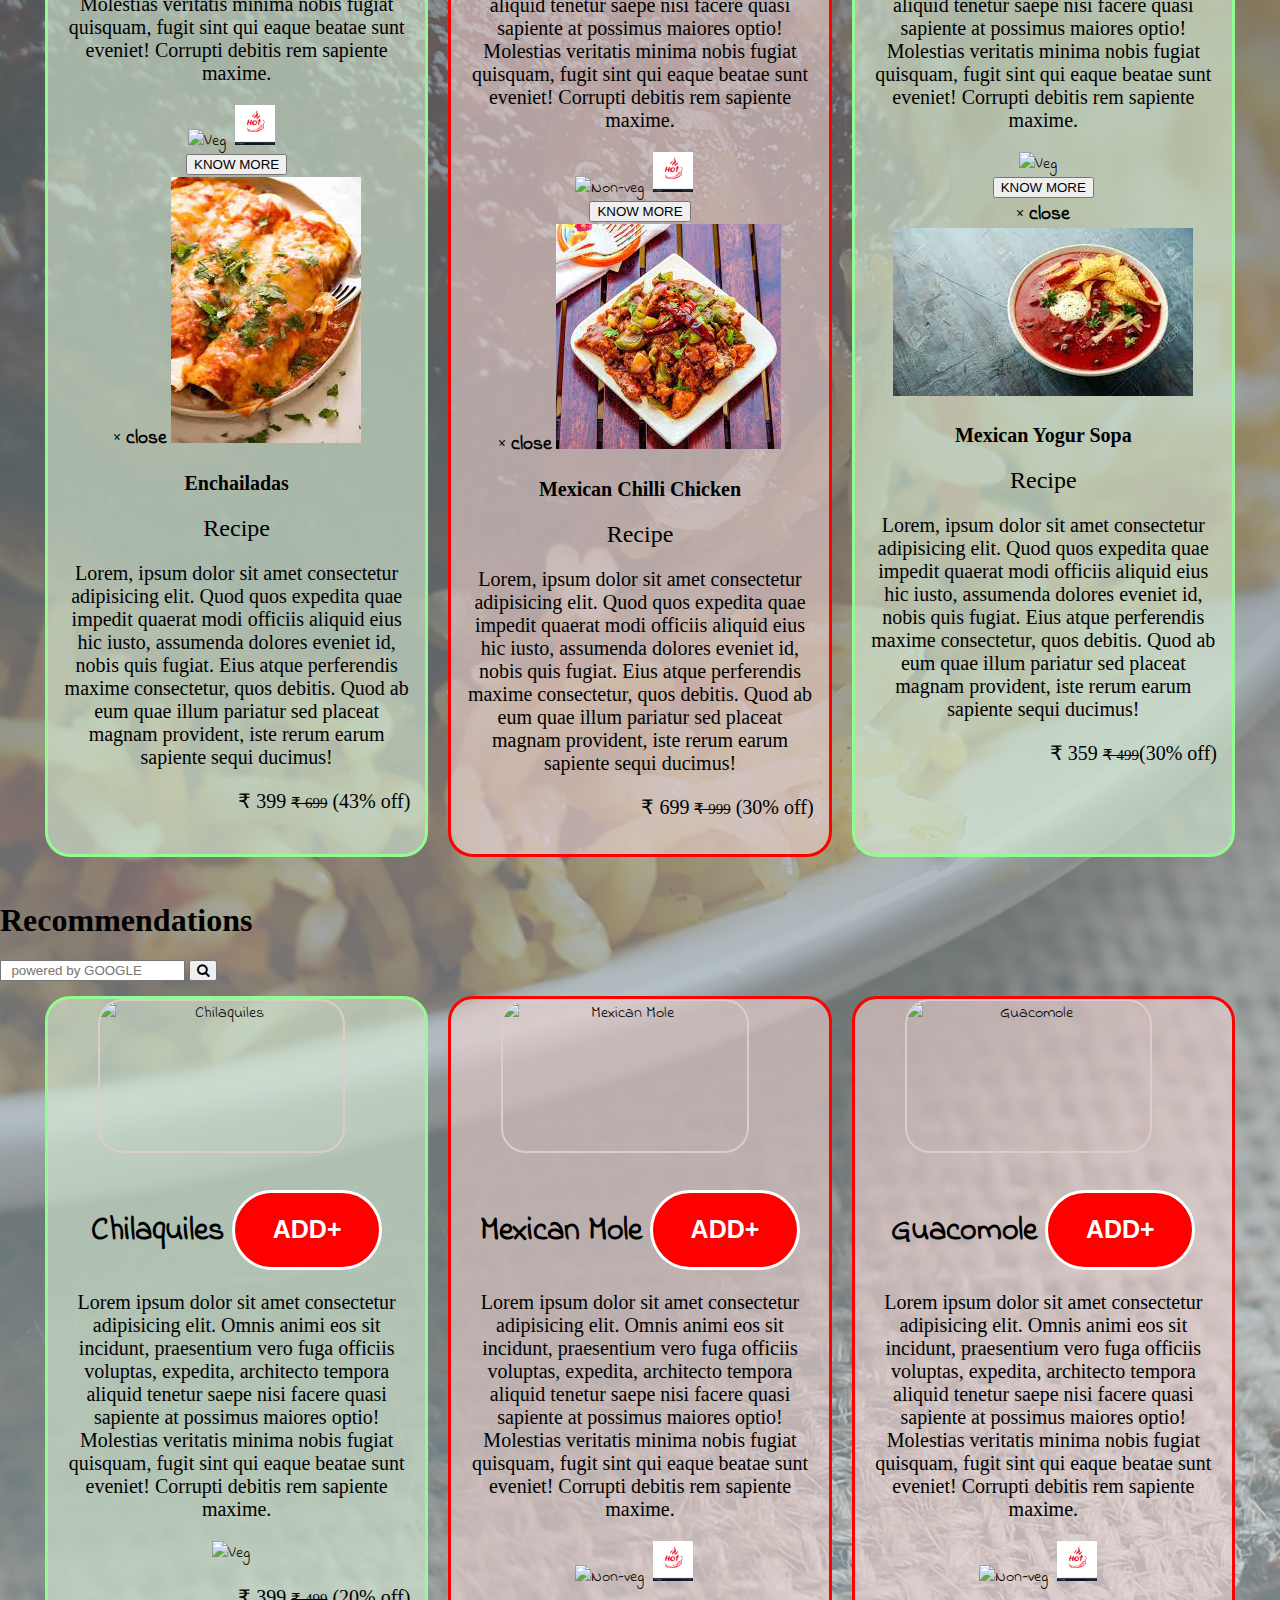
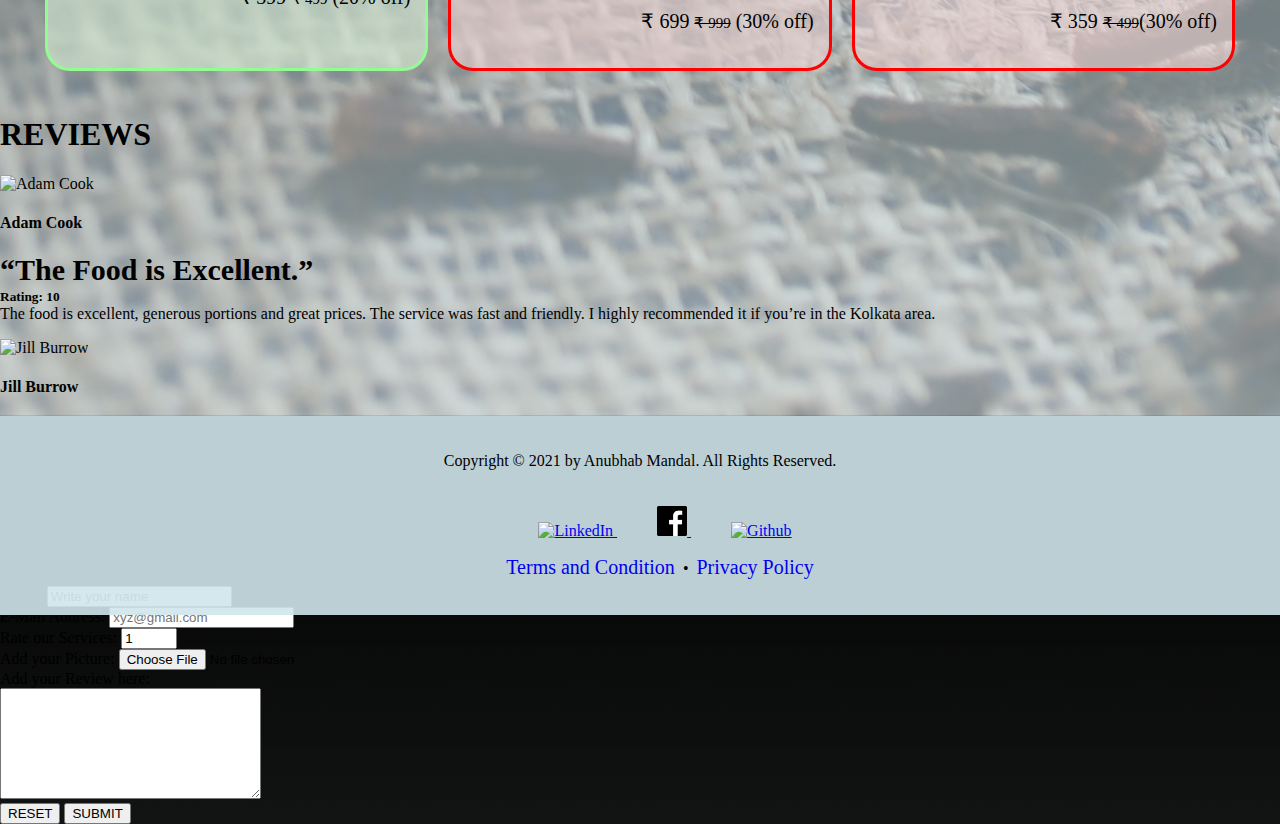
==== commit 5b1b98f9: "Pre-final version of the webpage" ====
--- a/index.html
+++ b/index.html
@@ -7,8 +7,10 @@
     <meta name="viewport" content="width=device-width, initial-scale=1.0">
     <link rel="icon" href="favicon.ico">
     <link rel="stylesheet" href="index.css">
+    <link rel="stylesheet" href="https://cdnjs.cloudflare.com/ajax/libs/font-awesome/4.7.0/css/font-awesome.min.css">
     <link rel="stylesheet" media="screen and (max-width: 1850px) and (min-width: 768px)" href="screen1.css">
     <link rel="stylesheet" media="screen and (max-width: 768px)" href="screen2.css">
+    <link rel="stylesheet" media="screen and (max-width: 1000px) and (min-width: 768px)" href="screen1-1.css">
     <link rel="preconnect" href="https://fonts.gstatic.com">
     <link href="https://fonts.googleapis.com/css2?family=Indie+Flower&display=swap" rel="stylesheet">
     <link rel="preconnect" href="https://fonts.gstatic.com">
@@ -18,217 +20,490 @@
 </head>
 
 <body>
-    <div class="Intro">
-
-        <!-- <div class="headFont"> -->
+    <input id="color-mode" type="checkbox" name="color-mode" style="background-color: black;" checked>
+    <label for="color-mode">
+        <span class="dark-mode-hide" style="color: white; padding-left: 40px;">Dark Mode</span>
+        <!-- <span class="light-mode-hide" style="color: white; padding-left: 60px;">Light Mode</span> -->
+    </label>
+    <section class="color-scheme-wrapper">
+        <div class="Intro">
+
             <nav class="nav1">
                 <div class="logo">
                     <a href="index.html">
                         <img src="Logo2.png" alt="Welcome" class="imgOne">
                     </a>
                 </div>
-                <a href="#" class="toggle">
-                    <span class="bar"></span>
-                    <span class="bar"></span>
-                    <span class="bar"></span>
-                </a>
+                <input type="checkbox" id="nav-toggle" class="hide">
                 <ul class="ul1">
                     <li class="navBar"><a href="#Reviews" class="navBar-prop">Reviews</a></li>
                     <li class="navBar"><a href="#Recommendations" class="navBar-prop">Our Recomendations</a></li>
                     <li class="navBar"><a href="#Specialities" class="navBar-prop">Specialities</a></li>
                     <li class="navBar"><a href="#Introduction" class="navBar-prop">Introduction</a></li>
                 </ul>
+                <label for="nav-toggle" class="icon-burger">
+                    <div class="bar"></div>
+                    <div class="bar"></div>
+                    <div class="bar"></div>
+                </label>
             </nav>
-        <!-- </div> -->
-
-        <div class="intro" id="Introduction">
-            <div class="intro2">
-                <h1 class="title">Pollos en Llamas</h1>
-                <h3 class="subtitle">Chicken that fires your tastebuds</h3>
-                <a href="#Specialities"><button class="b1">Check out our Specialities</button></a>
-            </div>
-            <div class="intro1">
-                <video src="cover-vdo.mp4" autoplay loop class="vid1"></video>
-            </div>
-
+
+
+            <div class="intro" id="Introduction">
+                <div class="intro2">
+                    <h1 class="title">Pollos en Llamas</h1>
+                    <h3 class="subtitle">Chicken that fires your tastebuds</h3>
+                    <a href="#Specialities"><button class="b1">Check out our Specialities</button></a>
+                </div>
+                <div class="intro1">
+                    <video src="cover-vdo.mp4" autoplay loop class="vid1"></video>
+                </div>
+
+            </div>
         </div>
-    </div>
-
-
-    <div class="specialities" id="Specialities">
-        <div class="sp-head">
-            <h1>Specialities</h1>
-            <h2>Food worth a lifetime. Come and enjoy 24 &times; 7</h2>
+
+
+        <div class="specialities" id="Specialities">
+            <div class="sp-head">
+                <h1>Specialities</h1>
+                <h2>Food worth a lifetime. Come and enjoy 24 &times; 7</h2>
+            </div>
+            <div class="special">
+                <div class="sp1">
+                    <img src="https://upload.wikimedia.org/wikipedia/commons/thumb/f/fb/Korean_barbeque-Buldak-01.jpg/330px-Korean_barbeque-Buldak-01.jpg"
+                        alt="Chicken Fuego" class="sp1-img1">
+                    <h1>
+                        Chicken Fuego
+                        <button class="b2">
+                            ADD+
+                        </button>
+                    </h1>
+
+                    <p>Lorem ipsum dolor sit amet consectetur adipisicing elit. Omnis animi eos sit incidunt,
+                        praesentium
+                        vero fuga officiis voluptas, expedita, architecto tempora aliquid tenetur saepe nisi facere
+                        quasi
+                        sapiente at possimus maiores optio! Molestias veritatis minima nobis fugiat quisquam, fugit sint
+                        qui
+                        eaque beatae sunt eveniet! Corrupti debitis rem sapiente maxime.</p>
+                    <img src="https://encrypted-tbn0.gstatic.com/images?q=tbn:ANd9GcQCCSTgGGq-nJpZh6feizKB9nOWZHwUAkfZ1tgwpSd6k7OvxbTN5N-SQy1aTdisUA96l30&usqp=CAU"
+                        alt="Non-veg" class="sp1-img2">
+                    <img src="[data-uri]"
+                        alt="Hot & Spicy" class="sp1-img2">
+                    <br>
+                    <button class="modal" onclick="document.getElementById('id01').style.display='block'">
+                        KNOW MORE
+                    </button>
+                    <div id="id01" class="modal-box">
+                        <div class="modal-content">
+                            <div class="modal-container">
+                                <span onclick="document.getElementById('id01').style.display='none'"
+                                    class="b4"><big>&times; <strong> close</strong></big></span>
+                                <img src="[data-uri]"
+                                    alt="img1">
+                                <p><strong>Chicken Fuego</strong></p>
+                                <p><big>Recipe</big></p>
+                                <p>Lorem, ipsum dolor sit amet consectetur adipisicing elit. Quod quos expedita quae
+                                    impedit quaerat modi officiis aliquid eius hic iusto, assumenda dolores eveniet id,
+                                    nobis quis fugiat. Eius atque perferendis maxime consectetur, quos debitis. Quod ab
+                                    eum quae illum pariatur sed placeat magnam provident, iste rerum earum sapiente
+                                    sequi ducimus!</p>
+                            </div>
+                        </div>
+                    </div>
+                    <p class="para-price">
+                        &#8377; 799 <strike style="font-size: 15px;">&#8377; 1299</strike> (38% off)</p>
+
+                </div>
+                <div class="sp1">
+                    <img src="https://upload.wikimedia.org/wikipedia/commons/thumb/2/21/Chicken_BBQ.jpg/368px-Chicken_BBQ.jpg"
+                        alt="Chicken Barbeque" class="sp1-img1">
+                    <h1>
+                        Chicken Barbeque
+                        <button class="b2">
+                            ADD+
+                        </button>
+                    </h1>
+
+                    <p>Lorem ipsum dolor sit amet consectetur adipisicing elit. Omnis animi eos sit incidunt,
+                        praesentium
+                        vero fuga officiis voluptas, expedita, architecto tempora aliquid tenetur saepe nisi facere
+                        quasi
+                        sapiente at possimus maiores optio! Molestias veritatis minima nobis fugiat quisquam, fugit sint
+                        qui
+                        eaque beatae sunt eveniet! Corrupti debitis rem sapiente maxime.</p>
+                    <img src="https://encrypted-tbn0.gstatic.com/images?q=tbn:ANd9GcQCCSTgGGq-nJpZh6feizKB9nOWZHwUAkfZ1tgwpSd6k7OvxbTN5N-SQy1aTdisUA96l30&usqp=CAU"
+                        alt="Non-veg" class="sp1-img2">
+                    <img src="[data-uri]"
+                        alt="Hot & Spicy" class="sp1-img2">
+                    <br>
+                    <button class="modal" onclick="document.getElementById('id02').style.display='block'">
+                        KNOW MORE
+                    </button>
+                    <div id="id02" class="modal-box">
+                        <div class="modal-content">
+                            <div class="modal-container">
+                                <span onclick="document.getElementById('id02').style.display='none'"
+                                    class="b4"><big>&times; <strong> close</strong></big></span>
+                                <img src="[data-uri]"
+                                    alt="img2">
+                                <p><strong>Chicken Barbeque</strong></p>
+                                <p><big>Recipe</big></p>
+                                <p>Lorem, ipsum dolor sit amet consectetur adipisicing elit. Quod quos expedita quae
+                                    impedit quaerat modi officiis aliquid eius hic iusto, assumenda dolores eveniet id,
+                                    nobis quis fugiat. Eius atque perferendis maxime consectetur, quos debitis. Quod ab
+                                    eum quae illum pariatur sed placeat magnam provident, iste rerum earum sapiente
+                                    sequi ducimus!</p>
+                            </div>
+                        </div>
+                    </div>
+                    <p class="para-price">
+                        &#8377; 499 <strike style="font-size: 15px;">&#8377; 699</strike> (28% off)</p>
+
+                </div>
+                <div class="sp1">
+                    <img src="https://encrypted-tbn0.gstatic.com/images?q=tbn:ANd9GcRyxmKHpSEhf0akg4Upta8uapDqZC3jzLJl3Q&usqp=CAU"
+                        alt="Arroz Con Pollo" class="sp1-img1">
+                    <h1>Arroz Con Pollo
+                        <button class="b2">
+                            ADD+
+                        </button>
+                    </h1>
+
+                    <p>Lorem ipsum dolor sit amet consectetur adipisicing elit. Omnis animi eos sit incidunt,
+                        praesentium
+                        vero fuga officiis voluptas, expedita, architecto tempora aliquid tenetur saepe nisi facere
+                        quasi
+                        sapiente at possimus maiores optio! Molestias veritatis minima nobis fugiat quisquam, fugit sint
+                        qui
+                        eaque beatae sunt eveniet! Corrupti debitis rem sapiente maxime.</p>
+                    <img src="https://encrypted-tbn0.gstatic.com/images?q=tbn:ANd9GcQCCSTgGGq-nJpZh6feizKB9nOWZHwUAkfZ1tgwpSd6k7OvxbTN5N-SQy1aTdisUA96l30&usqp=CAU"
+                        alt="Non-veg" class="sp1-img2">
+                    <br>
+                    <button class="modal" onclick="document.getElementById('id03').style.display='block'">
+                        KNOW MORE
+                    </button>
+                    <div id="id03" class="modal-box">
+                        <div class="modal-content">
+                            <div class="modal-container">
+                                <span onclick="document.getElementById('id03').style.display='none'"
+                                    class="b4"><big>&times; <strong> close</strong></big></span>
+                                <img src="[data-uri]"
+                                    alt="img3">
+                                <p><strong>Arroz con Pollo</strong></p>
+                                <p><big>Recipe</big></p>
+                                <p>Lorem, ipsum dolor sit amet consectetur adipisicing elit. Quod quos expedita quae
+                                    impedit quaerat modi officiis aliquid eius hic iusto, assumenda dolores eveniet id,
+                                    nobis quis fugiat. Eius atque perferendis maxime consectetur, quos debitis. Quod ab
+                                    eum quae illum pariatur sed placeat magnam provident, iste rerum earum sapiente
+                                    sequi ducimus!</p>
+                            </div>
+                        </div>
+                    </div>
+                    <p class="para-price">
+                        &#8377; 399 <strike style="font-size: 15px;">&#8377; 599</strike> (33% off)</p>
+
+                </div>
+            </div>
+            <div class="special2">
+                <div class="sp2">
+                    <img src="https://i.ndtvimg.com/i/2015-03/enchiladas_625x350_41426066878.jpg" alt="Enchailadas"
+                        class="sp1-img1">
+                    <h1>Enchailadas
+                        <button class="b2">
+                            ADD+
+                        </button>
+                    </h1>
+
+                    <p>Lorem ipsum dolor sit amet consectetur adipisicing elit. Omnis animi eos sit incidunt,
+                        praesentium
+                        vero fuga officiis voluptas, expedita, architecto tempora aliquid tenetur saepe nisi facere
+                        quasi
+                        sapiente at possimus maiores optio! Molestias veritatis minima nobis fugiat quisquam, fugit sint
+                        qui
+                        eaque beatae sunt eveniet! Corrupti debitis rem sapiente maxime.</p>
+                    <img src="https://www.pngkey.com/png/detail/261-2619381_chitr-veg-symbol-svg-veg-and-non-veg.png"
+                        alt="Veg" class="sp1-img2">
+                    <img src="[data-uri]"
+                        alt="Hot & Spicy" class="sp1-img2">
+                    <br>
+                    <button class="modal" onclick="document.getElementById('id04').style.display='block'">
+                        KNOW MORE
+                    </button>
+                    <div id="id04" class="modal-box">
+                        <div class="modal-content">
+                            <div class="modal-container">
+                                <span onclick="document.getElementById('id04').style.display='none'"
+                                    class="b4"><big>&times; <strong> close</strong></big></span>
+                                <img src="[data-uri]"
+                                    alt="img4">
+                                <p><strong>Enchailadas</strong></p>
+                                <p><big>Recipe</big></p>
+                                <p>Lorem, ipsum dolor sit amet consectetur adipisicing elit. Quod quos expedita quae
+                                    impedit quaerat modi officiis aliquid eius hic iusto, assumenda dolores eveniet id,
+                                    nobis quis fugiat. Eius atque perferendis maxime consectetur, quos debitis. Quod ab
+                                    eum quae illum pariatur sed placeat magnam provident, iste rerum earum sapiente
+                                    sequi ducimus!</p>
+                            </div>
+                        </div>
+                    </div>
+                    <p class="para-price">
+                        &#8377; 399 <strike style="font-size: 15px;">&#8377; 699</strike> (43% off)</p>
+                </div>
+                <div class="sp1">
+                    <img src="https://i.ndtvimg.com/i/2015-03/guilt-free-chilli_625x350_71426067096.jpg"
+                        alt="Mexican Chilli Chicken" class="sp1-img1">
+                    <h1>Mexican Chilli Chicken
+                        <button class="b2">
+                            ADD+
+                        </button>
+                    </h1>
+
+                    <p>Lorem ipsum dolor sit amet consectetur adipisicing elit. Omnis animi eos sit incidunt,
+                        praesentium
+                        vero fuga officiis voluptas, expedita, architecto tempora aliquid tenetur saepe nisi facere
+                        quasi
+                        sapiente at possimus maiores optio! Molestias veritatis minima nobis fugiat quisquam, fugit sint
+                        qui
+                        eaque beatae sunt eveniet! Corrupti debitis rem sapiente maxime.</p>
+                    <img src="https://encrypted-tbn0.gstatic.com/images?q=tbn:ANd9GcQCCSTgGGq-nJpZh6feizKB9nOWZHwUAkfZ1tgwpSd6k7OvxbTN5N-SQy1aTdisUA96l30&usqp=CAU"
+                        alt="Non-veg" class="sp1-img2">
+                    <img src="[data-uri]"
+                        alt="Hot & Spicy" class="sp1-img2">
+                    <br>
+                    <button class="modal" onclick="document.getElementById('id05').style.display='block'">
+                        KNOW MORE
+                    </button>
+                    <div id="id05" class="modal-box">
+                        <div class="modal-content">
+                            <div class="modal-container">
+                                <span onclick="document.getElementById('id05').style.display='none'"
+                                    class="b4"><big>&times; <strong> close</strong></big></span>
+                                <img src="[data-uri]"
+                                    alt="img5">
+                                <p><strong>Mexican Chilli Chicken</strong></p>
+                                <p><big>Recipe</big></p>
+                                <p>Lorem, ipsum dolor sit amet consectetur adipisicing elit. Quod quos expedita quae
+                                    impedit quaerat modi officiis aliquid eius hic iusto, assumenda dolores eveniet id,
+                                    nobis quis fugiat. Eius atque perferendis maxime consectetur, quos debitis. Quod ab
+                                    eum quae illum pariatur sed placeat magnam provident, iste rerum earum sapiente
+                                    sequi ducimus!</p>
+                            </div>
+                        </div>
+                    </div>
+                    <p class="para-price">
+                        &#8377; 699 <strike style="font-size: 15px;">&#8377; 999</strike> (30% off)</p>
+                </div>
+                <div class="sp2">
+                    <img src="https://i.ndtvimg.com/i/2015-03/mexican-yogurt-dip_625x350_61426239163.jpg"
+                        alt="Mexican Yogurt Soup" class="sp1-img1">
+                    <h1>Mexican Yogur Sopa
+                        <button class="b2">
+                            ADD+
+                        </button>
+                    </h1>
+
+                    <p>Lorem ipsum dolor sit amet consectetur adipisicing elit. Omnis animi eos sit incidunt,
+                        praesentium
+                        vero fuga officiis voluptas, expedita, architecto tempora aliquid tenetur saepe nisi facere
+                        quasi
+                        sapiente at possimus maiores optio! Molestias veritatis minima nobis fugiat quisquam, fugit sint
+                        qui
+                        eaque beatae sunt eveniet! Corrupti debitis rem sapiente maxime.</p>
+                    <img src="https://www.pngkey.com/png/detail/261-2619381_chitr-veg-symbol-svg-veg-and-non-veg.png"
+                        alt="Veg" class="sp1-img2">
+                    <br>
+                    <button class="modal" onclick="document.getElementById('id06').style.display='block'">
+                        KNOW MORE
+                    </button>
+                    <div id="id06" class="modal-box">
+                        <div class="modal-content">
+                            <div class="modal-container">
+                                <span onclick="document.getElementById('id06').style.display='none'"
+                                    class="b4"><big>&times; <strong> close</strong></big></span>
+                                <img src="[data-uri]"
+                                    alt="img6">
+                                <p><strong>Mexican Yogur Sopa</strong></p>
+                                <p><big>Recipe</big></p>
+                                <p>Lorem, ipsum dolor sit amet consectetur adipisicing elit. Quod quos expedita quae
+                                    impedit quaerat modi officiis aliquid eius hic iusto, assumenda dolores eveniet id,
+                                    nobis quis fugiat. Eius atque perferendis maxime consectetur, quos debitis. Quod ab
+                                    eum quae illum pariatur sed placeat magnam provident, iste rerum earum sapiente
+                                    sequi ducimus!</p>
+                            </div>
+                        </div>
+                    </div>
+                    <p class="para-price">
+                        &#8377; 359 <strike style="font-size: 15px;">&#8377; 499</strike>(30% off)</p>
+                </div>
+            </div>
+
         </div>
-        <div class="special">
-            <div class="sp1">
-                <img src="https://upload.wikimedia.org/wikipedia/commons/thumb/f/fb/Korean_barbeque-Buldak-01.jpg/330px-Korean_barbeque-Buldak-01.jpg"
-                    alt="Chicken Fuego" class="sp1-img1">
-                <h1>
-                    Chicken Fuego
-                    <button class="b2">
-                        ADD+
-                    </button>
-                </h1>
-
-                <p>Lorem ipsum dolor sit amet consectetur adipisicing elit. Omnis animi eos sit incidunt, praesentium
-                    vero fuga officiis voluptas, expedita, architecto tempora aliquid tenetur saepe nisi facere quasi
-                    sapiente at possimus maiores optio! Molestias veritatis minima nobis fugiat quisquam, fugit sint qui
-                    eaque beatae sunt eveniet! Corrupti debitis rem sapiente maxime.</p>
-                <img src="https://encrypted-tbn0.gstatic.com/images?q=tbn:ANd9GcQCCSTgGGq-nJpZh6feizKB9nOWZHwUAkfZ1tgwpSd6k7OvxbTN5N-SQy1aTdisUA96l30&usqp=CAU"
-                    alt="Non-veg" class="sp1-img2">
-                <img src="[data-uri]"
-                    alt="Hot & Spicy" class="sp1-img2">
-                <p class="para-price">
-                    &#8377; 799 <strike style="font-size: 15px;">&#8377; 1299</strike> (38% off)</p>
-
-            </div>
-            <div class="sp1">
-                <img src="https://upload.wikimedia.org/wikipedia/commons/thumb/2/21/Chicken_BBQ.jpg/368px-Chicken_BBQ.jpg"
-                alt="Chicken Barbeque" class="sp1-img1">
-                <h1>
-                    Chicken Barbeque
-                    <button class="b2">
-                        ADD+
-                    </button>
-                </h1>
-
-                <p>Lorem ipsum dolor sit amet consectetur adipisicing elit. Omnis animi eos sit incidunt, praesentium
-                    vero fuga officiis voluptas, expedita, architecto tempora aliquid tenetur saepe nisi facere quasi
-                    sapiente at possimus maiores optio! Molestias veritatis minima nobis fugiat quisquam, fugit sint qui
-                    eaque beatae sunt eveniet! Corrupti debitis rem sapiente maxime.</p>
-                <img src="https://encrypted-tbn0.gstatic.com/images?q=tbn:ANd9GcQCCSTgGGq-nJpZh6feizKB9nOWZHwUAkfZ1tgwpSd6k7OvxbTN5N-SQy1aTdisUA96l30&usqp=CAU"
-                    alt="Non-veg" class="sp1-img2">
-                <img src="[data-uri]"
-                    alt="Hot & Spicy" class="sp1-img2">
-                <p class="para-price">
-                    &#8377; 499 <strike style="font-size: 15px;">&#8377; 699</strike> (28% off)</p>
-
-            </div>
-            <div class="sp1">
-                <img src="https://encrypted-tbn0.gstatic.com/images?q=tbn:ANd9GcRyxmKHpSEhf0akg4Upta8uapDqZC3jzLJl3Q&usqp=CAU"
-                    alt="Arroz Con Pollo" class="sp1-img1">
-                <h1>Arroz Con Pollo
-                    <button class="b2">
-                        ADD+
-                    </button>
-                </h1>
-
-                <p>Lorem ipsum dolor sit amet consectetur adipisicing elit. Omnis animi eos sit incidunt, praesentium
-                    vero fuga officiis voluptas, expedita, architecto tempora aliquid tenetur saepe nisi facere quasi
-                    sapiente at possimus maiores optio! Molestias veritatis minima nobis fugiat quisquam, fugit sint qui
-                    eaque beatae sunt eveniet! Corrupti debitis rem sapiente maxime.</p>
-                <img src="https://encrypted-tbn0.gstatic.com/images?q=tbn:ANd9GcQCCSTgGGq-nJpZh6feizKB9nOWZHwUAkfZ1tgwpSd6k7OvxbTN5N-SQy1aTdisUA96l30&usqp=CAU"
-                    alt="Non-veg" class="sp1-img2">
-                <p class="para-price">
-                    &#8377; 399 <strike style="font-size: 15px;">&#8377; 599</strike> (33% off)</p>
-
-            </div>
-        </div>
-        <div class="special2">
-            <div class="sp2">
-                <img src="https://i.ndtvimg.com/i/2015-03/enchiladas_625x350_41426066878.jpg" alt="Enchailadas"
-                    class="sp1-img1">
-                <h1>Enchailadas
-                    <button class="b2">
-                        ADD+
-                    </button>
-                </h1>
-
-                <p>Lorem ipsum dolor sit amet consectetur adipisicing elit. Omnis animi eos sit incidunt, praesentium
-                    vero fuga officiis voluptas, expedita, architecto tempora aliquid tenetur saepe nisi facere quasi
-                    sapiente at possimus maiores optio! Molestias veritatis minima nobis fugiat quisquam, fugit sint qui
-                    eaque beatae sunt eveniet! Corrupti debitis rem sapiente maxime.</p>
-                <img src="https://www.pngkey.com/png/detail/261-2619381_chitr-veg-symbol-svg-veg-and-non-veg.png"
-                    alt="Veg" class="sp1-img2">
-                <img src="[data-uri]"
-                    alt="Hot & Spicy" class="sp1-img2">
-                <p class="para-price">
-                    &#8377; 399 <strike style="font-size: 15px;">&#8377; 699</strike> (43% off)</p>
-            </div>
-            <div style="border: 3px solid red; background-color: rgba(236, 210, 209, 0.7)" class="sp2">
-                <img src="https://i.ndtvimg.com/i/2015-03/guilt-free-chilli_625x350_71426067096.jpg"
-                    alt="Mexican Chilli Chicken" class="sp1-img1">
-                <h1>Mexican Chilli Chicken
-                    <button class="b2">
-                        ADD+
-                    </button>
-                </h1>
-
-                <p>Lorem ipsum dolor sit amet consectetur adipisicing elit. Omnis animi eos sit incidunt, praesentium
-                    vero fuga officiis voluptas, expedita, architecto tempora aliquid tenetur saepe nisi facere quasi
-                    sapiente at possimus maiores optio! Molestias veritatis minima nobis fugiat quisquam, fugit sint qui
-                    eaque beatae sunt eveniet! Corrupti debitis rem sapiente maxime.</p>
-                <img src="https://encrypted-tbn0.gstatic.com/images?q=tbn:ANd9GcQCCSTgGGq-nJpZh6feizKB9nOWZHwUAkfZ1tgwpSd6k7OvxbTN5N-SQy1aTdisUA96l30&usqp=CAU"
-                    alt="Non-veg" class="sp1-img2">
-                <img src="[data-uri]"
-                    alt="Hot & Spicy" class="sp1-img2">
-                <p class="para-price">
-                    &#8377; 699 <strike style="font-size: 15px;">&#8377; 999</strike> (30% off)</p>
-            </div>
-            <div class="sp2">
-                <img src="https://i.ndtvimg.com/i/2015-03/mexican-yogurt-dip_625x350_61426239163.jpg"
-                    alt="Mexican Yogurt Soup" class="sp1-img1">
-                <h1>Mexican Yogur Sopa
-                    <button class="b2">
-                        ADD+
-                    </button>
-                </h1>
-
-                <p>Lorem ipsum dolor sit amet consectetur adipisicing elit. Omnis animi eos sit incidunt, praesentium
-                    vero fuga officiis voluptas, expedita, architecto tempora aliquid tenetur saepe nisi facere quasi
-                    sapiente at possimus maiores optio! Molestias veritatis minima nobis fugiat quisquam, fugit sint qui
-                    eaque beatae sunt eveniet! Corrupti debitis rem sapiente maxime.</p>
-                <img src="https://www.pngkey.com/png/detail/261-2619381_chitr-veg-symbol-svg-veg-and-non-veg.png"
-                    alt="Veg" class="sp1-img2">
-                <p class="para-price">
-                    &#8377; 359 <strike style="font-size: 15px;">&#8377; 499</strike>(30% off)</p>
-            </div>
-        </div>
-
-    </div>
-
-    <div class="recommendations" id="Recommendations">
-
-    </div>
-
-    <div class="reviews" id="Reviews">
-
-    </div>
-
-    <div class="bottom">
-        <p class="footer">Copyright &copy; 2021 by Anubhab Mandal. All Rights Reserved.</p>
-        <p class="footer">
-            <a href="https://www.linkedin.com/in/anubhab-mandal-864213210" class="footer-link" target="_blank">
-                <img src="https://image.flaticon.com/icons/png/512/61/61109.png" alt="LinkedIn"
-                    style="height: 30px; width: 30px;padding-left: 50px;" class="imgMain">
-                <img style="padding-left: 65px; "
-                    src="[data-uri]"
-                    alt="LinkedIn" class="imgHover">
-            </a>
-            <a href="https://www.facebook.com/anubhab.mandal.180" class="footer-link" target="_blank">
-                <img src="[data-uri]"
-                    alt="Facebook" style="height: 30px; width: 30px;" class="imgMain">
-                <img src="[data-uri]"
-                    alt="Facebook" class="imgHover">
-            </a>
-            <a href="https://github.com/Anubhab2002" class="footer-link" target="_blank">
-                <img src="https://cdn3.iconfinder.com/data/icons/inficons/512/github.png" alt="Github"
-                    style="height: 30px; width: 30px;" class="imgMain">
-                <img src="https://encrypted-tbn0.gstatic.com/images?q=tbn:ANd9GcQ2AcQ5kiRTeQtg4P4eGZtWokbf8fxRXgVi3GB3ATBVB-PVMklndZLgNwTebCMOVWZd51U&usqp=CAU"
-                    alt="Github" class="imgHover">
-            </a>
-        </p>
-        <ul class="footer-ul">
-            <li class="footer2">
-                <a href="terms.html" class="footer-link2" target="_blank">Terms and Condition</a>
-            </li>
-            &nbsp;&bull;&nbsp;
-            <li class="footer2">
-                <a href="policy.html" class="footer-link2" target="_blank">Privacy Policy</a>
-            </li>
-        </ul>
-    </div>
+
+        <div class="recommendations" id="Recommendations">
+            <h1 class="rec-head">Recommendations</h1>
+            <form action="https://www.google.com/webhp" method="GET" class="form-2" target="_blank">
+                <input type="text" name="G-Search" class="search-bar" placeholder="  powered by GOOGLE">
+                <button type="submit" class="search-button"><i class="fa fa-search"></i></button>
+            </form>
+            <div class="special2">
+                <div class="sp2">
+                    <img src="https://images.immediate.co.uk/production/volatile/sites/30/2020/08/chilaquiles-d90d64c.jpg?webp=true&quality=90&resize=620%2C310"
+                        alt="Chilaquiles" class="sp1-img1">
+                    <h1>Chilaquiles
+                        <button class="b2">
+                            ADD+
+                        </button>
+                    </h1>
+
+                    <p>Lorem ipsum dolor sit amet consectetur adipisicing elit. Omnis animi eos sit incidunt,
+                        praesentium
+                        vero fuga officiis voluptas, expedita, architecto tempora aliquid tenetur saepe nisi facere
+                        quasi
+                        sapiente at possimus maiores optio! Molestias veritatis minima nobis fugiat quisquam, fugit sint
+                        qui
+                        eaque beatae sunt eveniet! Corrupti debitis rem sapiente maxime.</p>
+                    <img src="https://www.pngkey.com/png/detail/261-2619381_chitr-veg-symbol-svg-veg-and-non-veg.png"
+                        alt="Veg" class="sp1-img2">
+                    <p class="para-price">
+                        &#8377; 399 <strike style="font-size: 15px;">&#8377; 499</strike> (20% off)</p>
+                </div>
+                <div class="sp1">
+                    <img src="https://images.immediate.co.uk/production/volatile/sites/30/2020/08/chicken-mole-f69a6ef.jpg?webp=true&quality=90&resize=620%2C310"
+                        alt="Mexican Mole" class="sp1-img1">
+                    <h1>Mexican Mole
+                        <button class="b2">
+                            ADD+
+                        </button>
+                    </h1>
+
+                    <p>Lorem ipsum dolor sit amet consectetur adipisicing elit. Omnis animi eos sit incidunt,
+                        praesentium
+                        vero fuga officiis voluptas, expedita, architecto tempora aliquid tenetur saepe nisi facere
+                        quasi
+                        sapiente at possimus maiores optio! Molestias veritatis minima nobis fugiat quisquam, fugit sint
+                        qui
+                        eaque beatae sunt eveniet! Corrupti debitis rem sapiente maxime.</p>
+                    <img src="https://encrypted-tbn0.gstatic.com/images?q=tbn:ANd9GcQCCSTgGGq-nJpZh6feizKB9nOWZHwUAkfZ1tgwpSd6k7OvxbTN5N-SQy1aTdisUA96l30&usqp=CAU"
+                        alt="Non-veg" class="sp1-img2">
+                    <img src="[data-uri]"
+                        alt="Hot & Spicy" class="sp1-img2">
+                    <p class="para-price">
+                        &#8377; 699 <strike style="font-size: 15px;">&#8377; 999</strike> (30% off)</p>
+                </div>
+                <div class="sp1">
+                    <img src="https://images.immediate.co.uk/production/volatile/sites/30/2020/08/guacamole-359f6e1.jpg?webp=true&quality=90&resize=620%2C310"
+                        alt="Guacomole" class="sp1-img1">
+                    <h1>Guacomole
+                        <button class="b2">
+                            ADD+
+                        </button>
+                    </h1>
+
+                    <p>Lorem ipsum dolor sit amet consectetur adipisicing elit. Omnis animi eos sit incidunt,
+                        praesentium
+                        vero fuga officiis voluptas, expedita, architecto tempora aliquid tenetur saepe nisi facere
+                        quasi
+                        sapiente at possimus maiores optio! Molestias veritatis minima nobis fugiat quisquam, fugit sint
+                        qui
+                        eaque beatae sunt eveniet! Corrupti debitis rem sapiente maxime.</p>
+                    <img src="https://encrypted-tbn0.gstatic.com/images?q=tbn:ANd9GcQCCSTgGGq-nJpZh6feizKB9nOWZHwUAkfZ1tgwpSd6k7OvxbTN5N-SQy1aTdisUA96l30&usqp=CAU"
+                        alt="Non-veg" class="sp1-img2">
+                    <img src="[data-uri]"
+                        alt="Hot & Spicy" class="sp1-img2">
+                    <p class="para-price">
+                        &#8377; 359 <strike style="font-size: 15px;">&#8377; 499</strike>(30% off)</p>
+                </div>
+            </div>
+
+            <div class="reviews" id="Reviews">
+                <div class="reviews-sec">
+                    <h1>REVIEWS</h1>
+                    <div>
+                        <img src="man-1.jpg" alt="Adam Cook">
+                        <h4><strong>Adam Cook</strong></h4>
+                        <p><strong style="font-size: 30px;">“The Food is Excellent.”</strong>
+                            <br>
+                            <small><strong>Rating: 10</strong></small>
+                            <br>
+                            The food is excellent, generous portions and great prices. The service was fast and
+                            friendly. I
+                            highly recommended it if you’re in the Kolkata area.
+                        </p>
+                    </div>
+                    <div>
+                        <img src="woman-1.jpg" alt="Jill Burrow">
+                        <h4><strong>Jill Burrow</strong></h4>
+                        <p><strong style="font-size: 30px;">“The Food there will knock your slippers off.”</strong>
+                            <br>
+                            <small><strong>Rating: 10</strong></small>
+                            <br>
+                            I had breakfast there this morning and dinner tonight. All were well beyond my expectations.
+                            Everything is so fresh. Best chilli chicken I have ever had. Chicken Fuego and Chilli
+                            chicken
+                            were out of this
+                            world. The Food there will knock your slippers off.
+                        </p>
+                    </div>
+                </div>
+                <div class="form-sec">
+                    <h1>WRITE A REVIEW</h1>
+                    <form action="mailto: anubhab.saie@gmail.com" method="POST" class="form-1">
+                        <label for="Name">Name:</label>
+                        <input name="NAME" type="text" id="Name" placeholder="Write your name"><br>
+                        <label for="E-mail">E-Mail Address:</label>
+                        <input name="EMAIL" type="email" id="E-mail" placeholder="xyz@gmail.com"><br>
+                        <label for="rating">Rate our Services:</label>
+                        <input name="RATING" type="number" id="rating" max="10" min="1" value="1"><br>
+                        <label for="image-costomer">Add your Picture:</label>
+                        <input type="file" name="IMAGE" id="image-costomer" accept="image/*"><br>
+                        <label for="comment">Add your Review here:</label>
+                        <br>
+                        <textarea name="REVIEW" id="comment" cols="30" rows="7" maxlength="2048"></textarea><br>
+                        <div class="but">
+                            <label for="reset"></label>
+                            <input type="reset" id="reset" value="RESET">
+                            <label for="submit"></label>
+                            <input type="submit" id="submit" value="SUBMIT">
+                        </div>
+                    </form>
+                </div>
+            </div>
+
+            <div class="bottom">
+                <p class="footer">Copyright &copy; 2021 by Anubhab Mandal. All Rights Reserved.</p>
+                <p class="footer">
+                    <a href="https://www.linkedin.com/in/anubhab-mandal-864213210" class="footer-link" target="_blank">
+                        <img src="https://image.flaticon.com/icons/png/512/61/61109.png" alt="LinkedIn"
+                            style="height: 30px; width: 30px;padding-left: 50px;" class="imgMain">
+                        <img style="padding-left: 65px; "
+                            src="[data-uri]"
+                            alt="LinkedIn" class="imgHover">
+                    </a>
+                    <a href="https://www.facebook.com/anubhab.mandal.180" class="footer-link" target="_blank">
+                        <img src="[data-uri]"
+                            alt="Facebook" style="height: 30px; width: 30px;" class="imgMain">
+                        <img src="[data-uri]"
+                            alt="Facebook" class="imgHover">
+                    </a>
+                    <a href="https://github.com/Anubhab2002" class="footer-link" target="_blank">
+                        <img src="https://cdn3.iconfinder.com/data/icons/inficons/512/github.png" alt="Github"
+                            style="height: 30px; width: 30px;" class="imgMain">
+                        <img src="https://encrypted-tbn0.gstatic.com/images?q=tbn:ANd9GcQ2AcQ5kiRTeQtg4P4eGZtWokbf8fxRXgVi3GB3ATBVB-PVMklndZLgNwTebCMOVWZd51U&usqp=CAU"
+                            alt="Github" class="imgHover">
+                    </a>
+                </p>
+                <ul class="footer-ul">
+                    <li class="footer2">
+                        <a href="terms.html" class="footer-link2" target="_blank">Terms and Condition</a>
+                    </li>
+                    &nbsp;&bull;&nbsp;
+                    <li class="footer2">
+                        <a href="policy.html" class="footer-link2" target="_blank">Privacy Policy</a>
+                    </li>
+                </ul>
+            </div>
+    </section>
 </body>
 
 </html>
--- a/index.css
+++ b/index.css
@@ -1,38 +1,69 @@
-
+html{
+    scroll-behavior: smooth;
+}
     body{
         margin: 0;
         padding: 0;
+        overflow-x: hidden;
         background: linear-gradient(rgba(0, 0, 0, 1),rgba(208, 229, 236, 0.6)),
                     url("cover-img.jpg") no-repeat center center / cover;
-        @media screen and (max-width: 1000px) and (min-width: 768 px){
-                font-size: 80%;
-        }
     }
     .ul1{
         margin: 0 0 0 250px;
         padding: 0;
+        display: flex;
+        justify-content: space-around;
+        flex-direction: row-reverse;
         list-style: none;
         text-align: right;
     }
     .headFont{
         font-family: 'Indie Flower', cursive;
-        position: relative;
+        position: fixed;
+        display: flex;
+        justify-content: right;
+        flex-direction: row;
+        /* flex-wrap: wrap; */
+        z-index: 1;
         top: 0;
+        right: 0;
+        left: 0;
     }
     .nav1{
+        position: fixed;
+        z-index: 2;
         background-color: rgb(0, 0, 0);
         overflow:hidden;
+        /* display: flex;
+        flex-direction: row; */
+        /* justify-content: right; */
+        display: flex;
+        flex-direction: row;
+        /* justify-content:stretch; */
+        align-items: center;
         width: 100%;
         height: 150px;
         
     }
+    .toggle{
+        position: absolute;
+        top: 3.5rem;
+        right: 2.5rem;
+        display: none;
+        flex-direction: column;
+        justify-content: space-between;
+        width: 30px;
+        height: 20px;
+    }
+    .toggle .bar{
+        width: 100%;
+        height: 3px;
+        background-color: white;
+
+    }
     .navBar{
         float: right;
         font-family: 'Indie Flower', cursive;
-        @media screen and (max-width: 1000px) and (min-width: 768 px) {
-            font-size:80%;
-            display: block;
-        }
     }
     .navBar-prop{
         width: 300px;
@@ -43,15 +74,22 @@
         font-weight: bold;
         text-align: center;
         margin-top: 30px;
+        text-decoration: none;
     }
     .navBar-prop:hover{
         /* background: rgb(209, 209, 209); */
         color:rgb(194, 46, 125);
         text-transform: uppercase;
     }
+    .navBar-prop:focus{
+        background-color: lightgray;
+    }
     .logo{
         position: absolute;
-        margin: 0 100px 15px 0;
+        display: flex;
+        justify-content: left;
+        align-items: center;
+        margin: 15px 100px 15px 0;
     }
     .imgOne{
         margin-left: 10px;
@@ -63,6 +101,9 @@
     .intro{
         height: 460px;
         width: 100%;
+        margin: 0 0 100px 0;
+        padding-top: 300px;
+        position: relative;
         display: flex;
         flex-direction: row;
        
@@ -208,7 +249,7 @@
     }
     .sp1{
         border: 3px solid red;
-        background-color: rgb(236, 210, 209);
+        background-color: rgba(236, 210, 209, 0.6);
         text-align: center;
         padding: 15px;
         margin: 30px 30px 5px 30px;
@@ -217,7 +258,7 @@
     }
     .sp2{
         border: 3px solid rgb(146, 251, 146);
-        background-color: rgb(218, 240, 215);
+        background-color: rgba(218, 240, 215, 0.6);
         text-align: center;
         padding: 15px;
         margin: 30px 30px 5px 30px;
@@ -270,7 +311,9 @@
     .bottom{
         background-color: rgba(208, 229, 236, 0.9);
         padding-bottom: 20px;
-
+        position: absolute;
+        left: 0;
+        right: 0;
     }
     .footer2{
         /* float: left; */
@@ -318,4 +361,4 @@
     .footer-link2:active{
         text-decoration: underline;
         color: orangered;
-    }+    }
--- a/screen1.css
+++ b/screen1.css
@@ -0,0 +1,79 @@
+body{
+    overflow-x: hidden;
+}
+/* Navigation */
+.nav1{
+
+}
+.ul1{
+    position: absolute;
+    right: 2rem;
+}
+.navBar-prop{
+    width: 200px;
+    display: block;
+    font-size: 25px;
+    padding: 20%;
+    color: white;
+    font-weight: bold;
+    text-align: center;
+    margin-top: 30px;
+    text-decoration: none;
+}
+/* Intro part */
+.intro{
+    flex-direction: column;
+    height: 780px;
+}
+.intro2{
+    display: block;
+    margin:0 auto;
+}
+.intro1{
+    display: block;
+    margin:0 auto;
+}
+/* specialities */
+.specialities{
+
+}
+.special{
+    /* flex-direction: column; */
+    flex-wrap: wrap;
+    flex-flow: row;
+}
+.special2{
+    /* flex-direction: column; */
+    flex-wrap: wrap;
+    flex-flow: row;
+}
+.sp1{
+    display: block;
+    margin: 10px;
+    width: 70%;
+}
+.sp1-img1{
+   /* position: relative;
+   top: 0;
+   left: 25%;
+   transform: translate(0,-25%); */
+   width: inherit;
+   height: 150px;
+}
+.sp2{
+    display: block;
+    margin: 10px;
+    width: 70%;
+}
+/* recommendation */
+.recommendations{
+
+}
+/* reviews */
+.reviews{
+
+}
+/* footer */
+.buttom{
+
+}--- a/screen2.css
+++ b/screen2.css
@@ -0,0 +1,118 @@
+body{
+    overflow-x: hidden;
+}
+/* Navigation */
+.headFont{
+    /* flex-direction: column; */
+    /* flex-wrap: wrap; */
+}
+.nav1{
+    flex-direction: column;
+}
+.navBar{
+    /* display: none; */
+    /* flex-direction: column; */
+}
+.ul1{
+    float: none;
+    /* flex-direction: column; */
+}
+.toggle{
+    position: absolute;
+    top: 3.5rem;
+    right: 2.5rem;
+    display: flex;
+    flex-direction: column;
+    justify-content: space-between;
+    width: 30px;
+    height: 20px;
+}
+.toggle .bar{
+    width: 100%;
+    height: 3px;
+    background-color: white;
+
+}
+/* Intro part */
+.intro{
+    flex-direction: column;
+    height: 780px;
+}
+.intro2{
+    display: block;
+    margin:0 auto;
+    margin-bottom: 25px;
+}
+.intro1{
+    display: block;
+    margin:10px auto;
+}
+.b1{
+    display: block;
+    margin: 0 auto;
+    font-size: 15px;
+    width: 300px;
+    height: 20px;
+    margin-bottom: 25px;
+    padding-top: 2px;
+    
+}
+/* specialities */
+.specialities{
+
+}
+.special{
+    flex-direction: column;
+}
+.special2{
+    flex-direction: column;
+}
+.sp1{
+    display: block;
+    margin: 25px auto;
+    width: 70%;
+}
+.sp1-img1{
+   width: inherit;
+   height: 180px;
+}
+.sp2{
+    display: block;
+    margin: 25px auto;
+    width: 70%;
+}
+.para-price{
+    text-align: center;
+}
+.sp1-img2{
+    height: 7%;
+    width: 7%;
+    /* padding-left: 5px;
+    position: relative;
+    left: 0; */
+    display: block;
+    margin: 0 auto;
+}
+.sp1-img3{
+    height: 7%;
+    width: 7%;
+    /* position: relative;
+    left: 0px;
+    padding-left: 0px;
+    padding-right: 150px; */
+    display: block;
+    margin: 0 auto;
+
+}
+/* recommendation */
+.recommendations{
+
+}
+/* reviews */
+.reviews{
+
+}
+/* footer */
+.buttom{
+
+}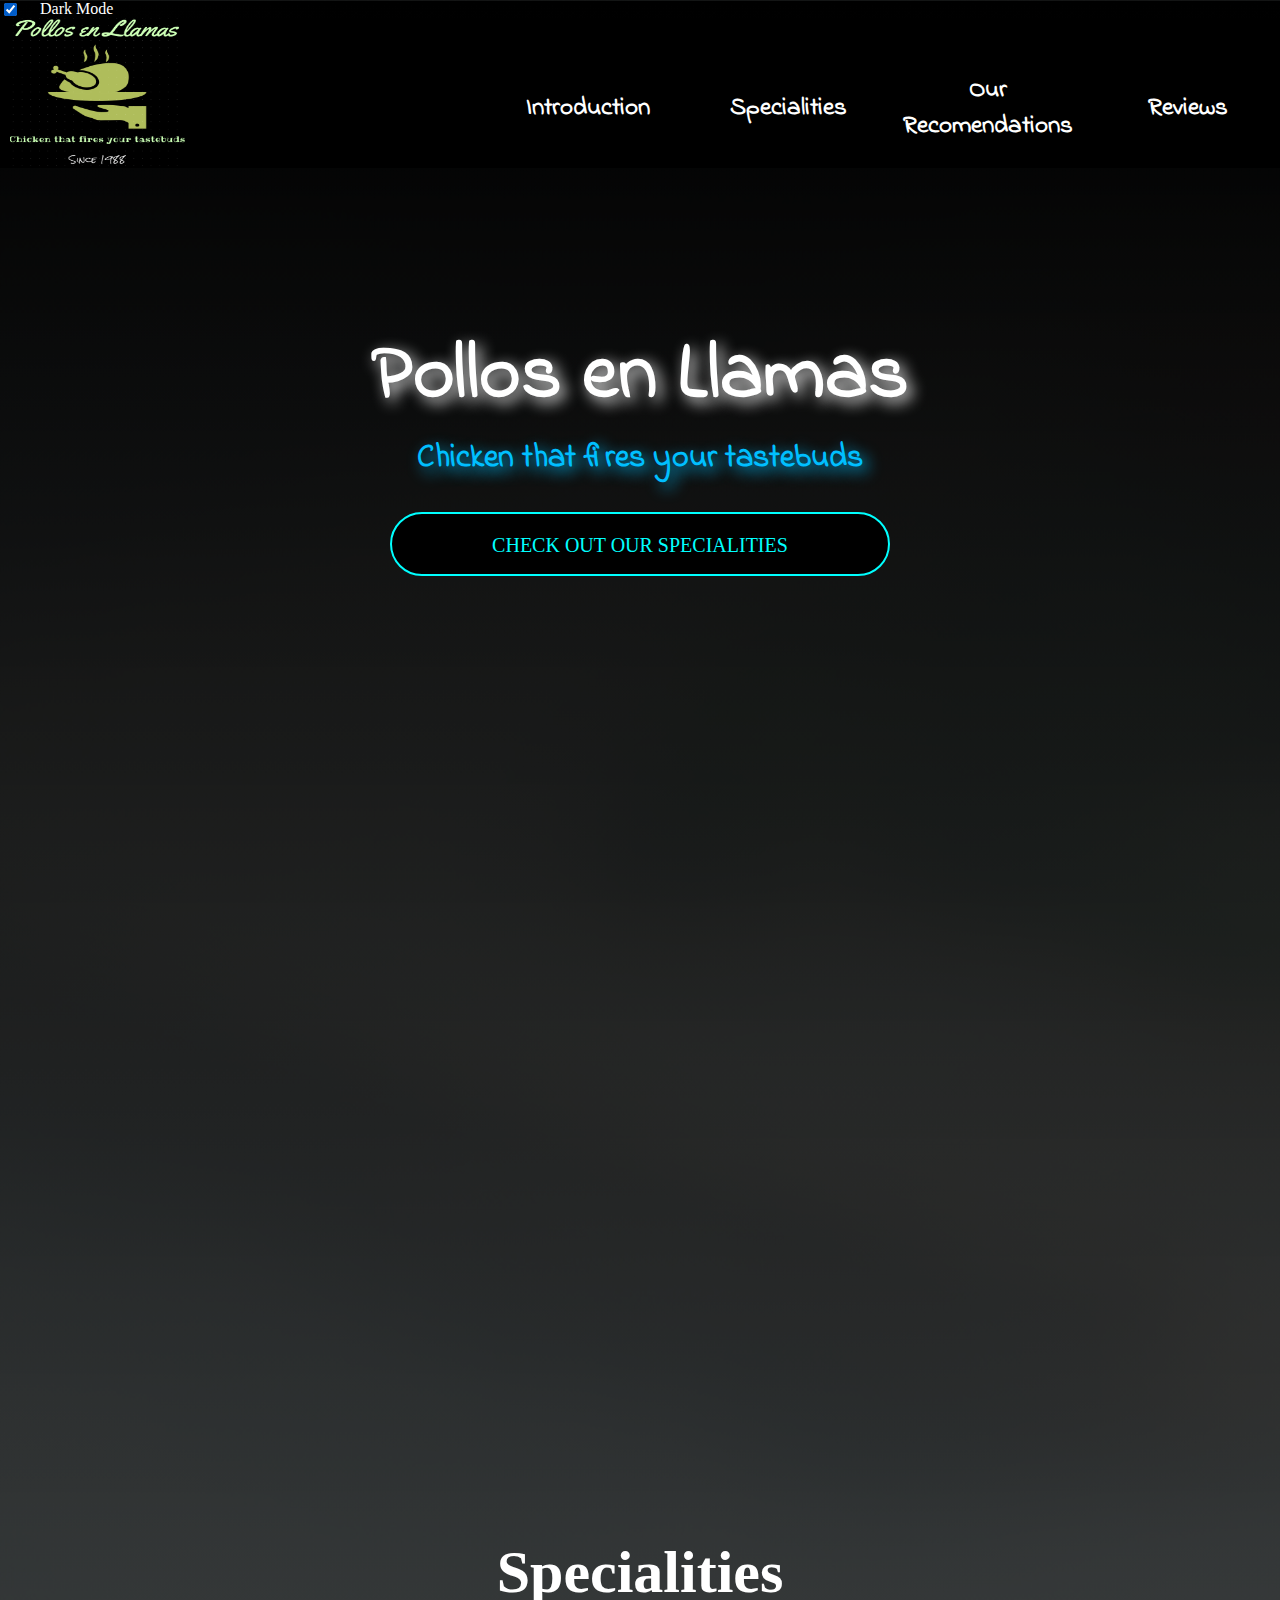
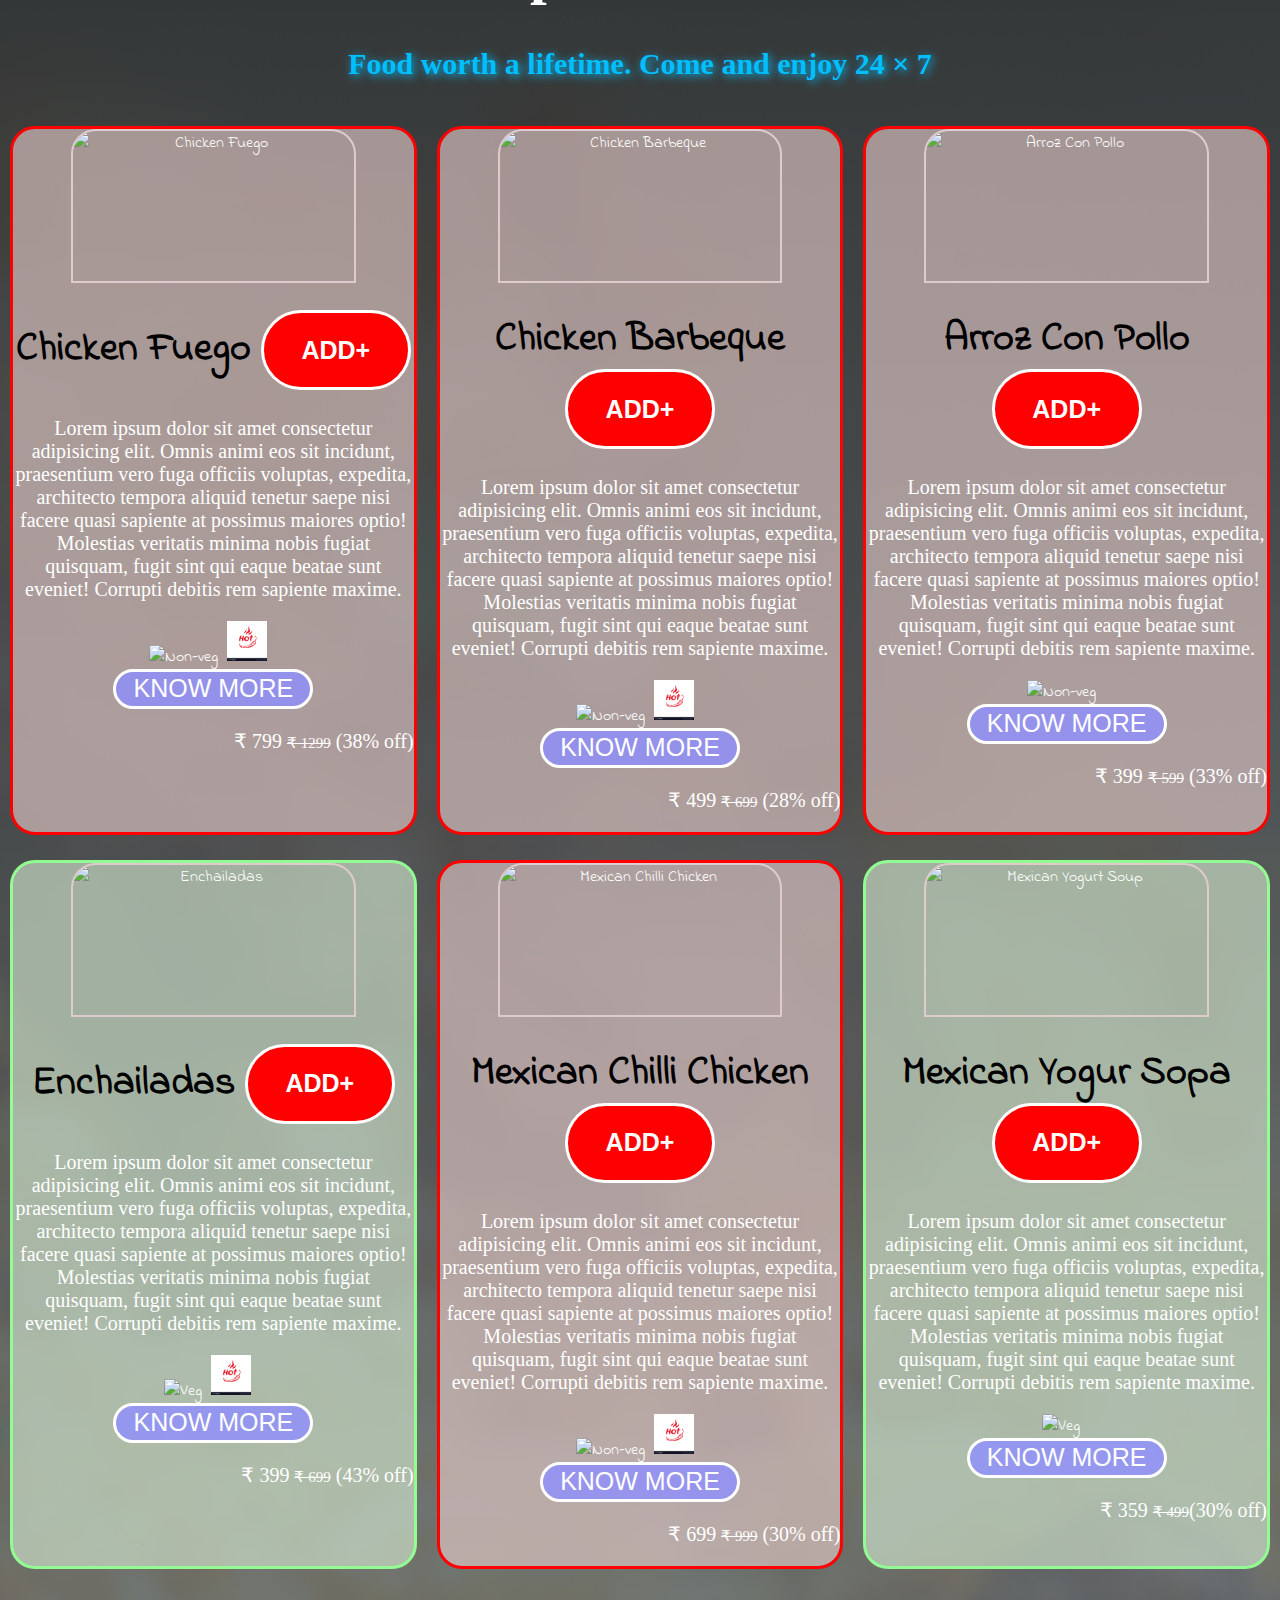
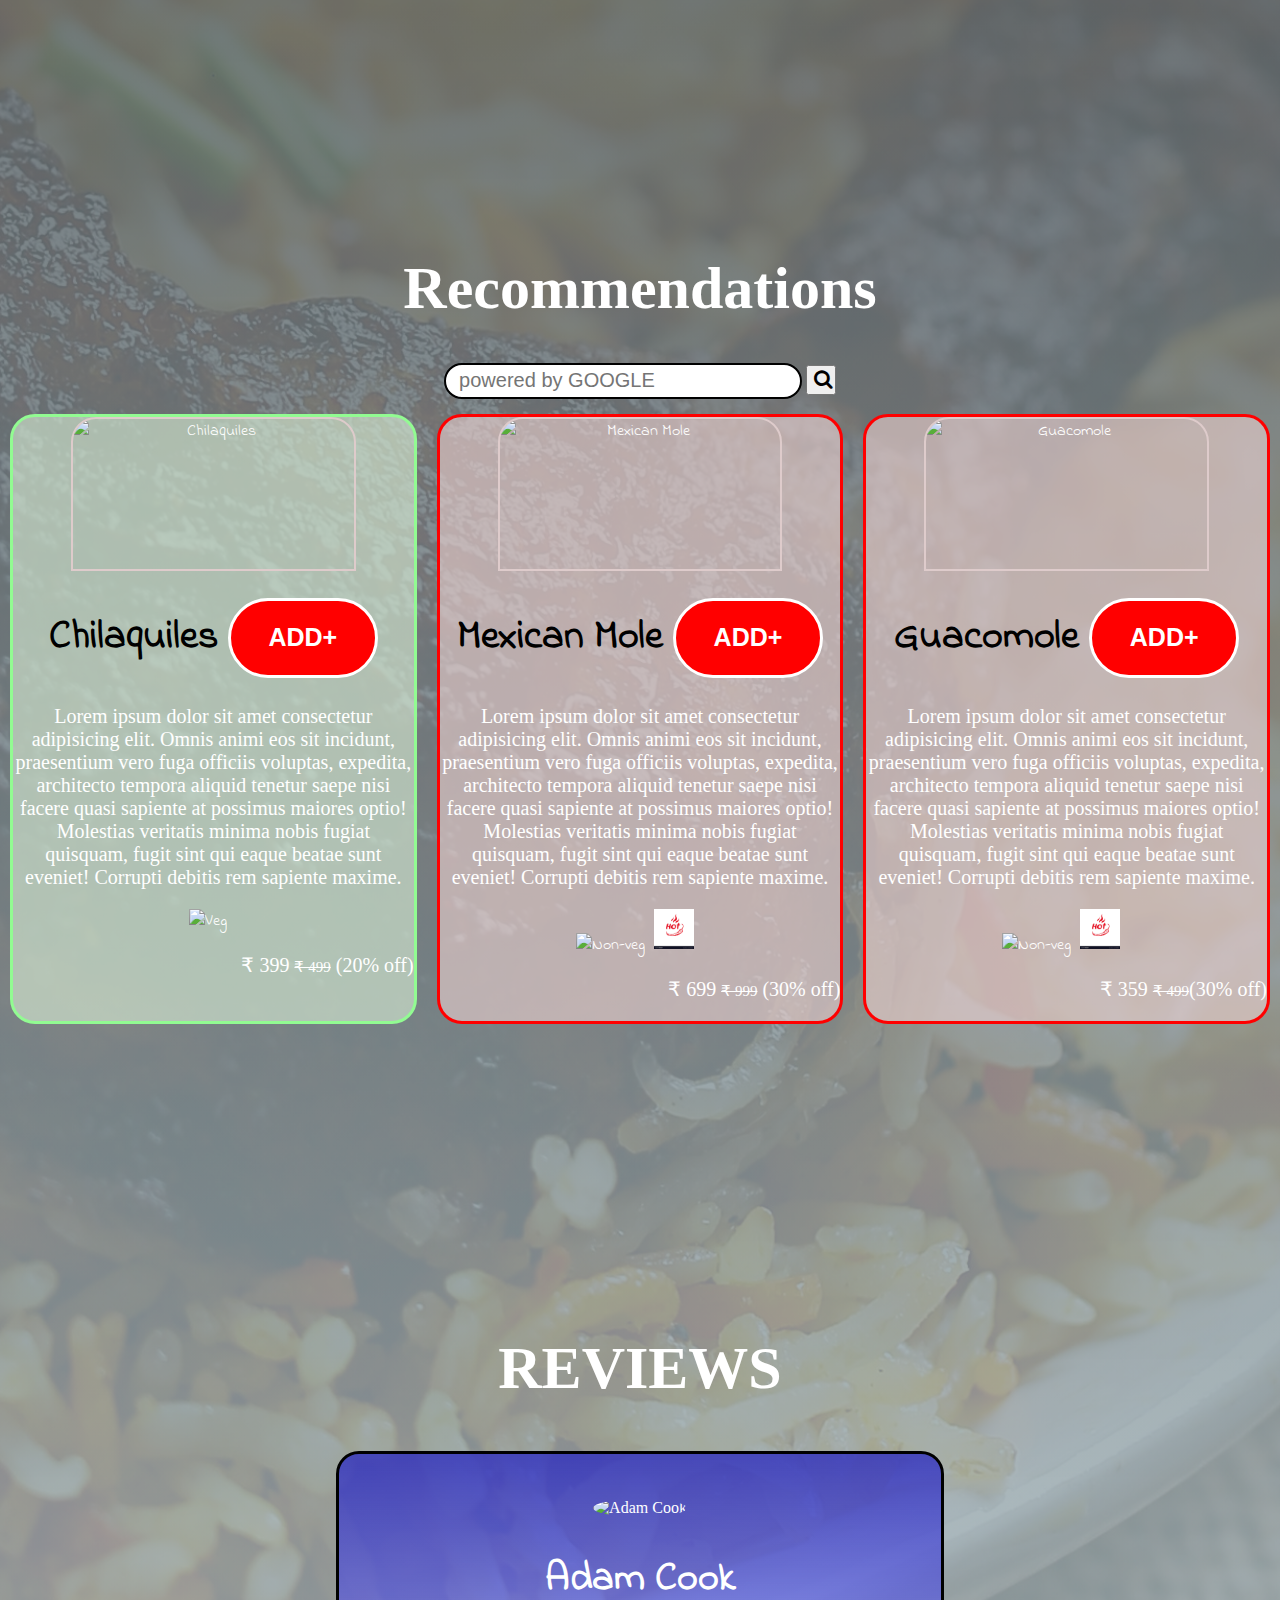
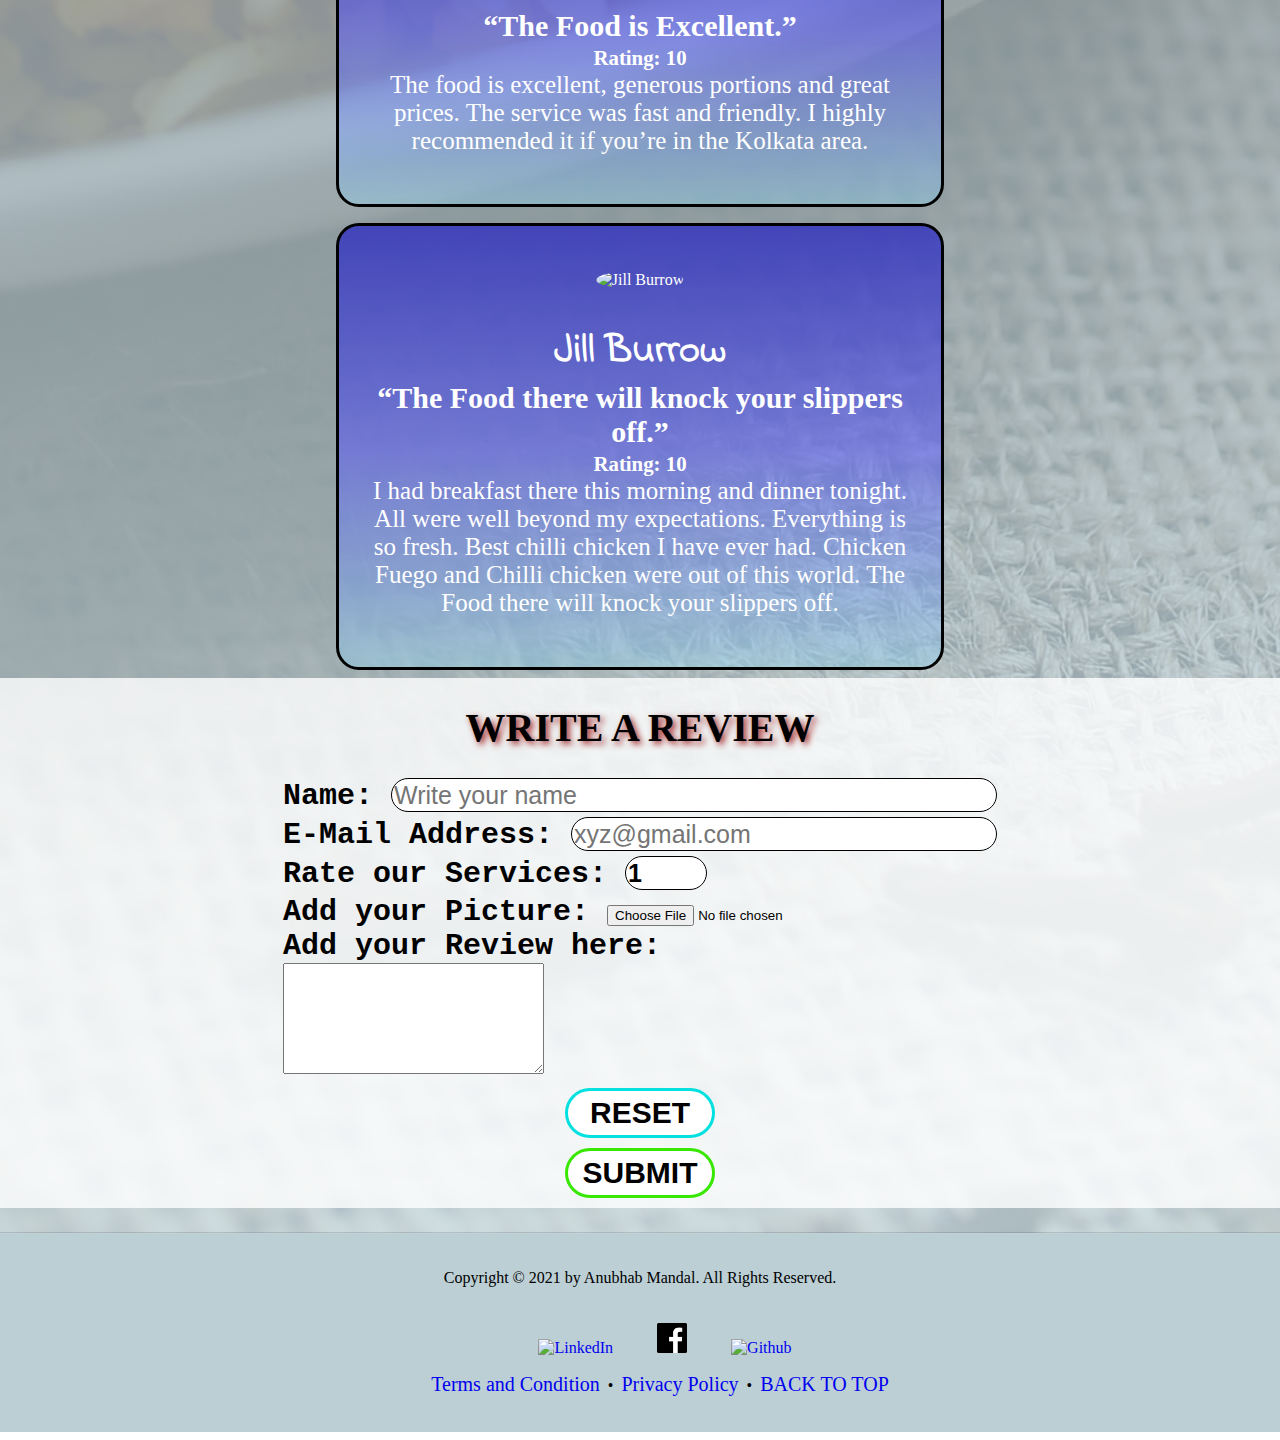
==== commit 451f771d: "Updated index.html" ====
--- a/index.html
+++ b/index.html
@@ -26,7 +26,7 @@
         <!-- <span class="light-mode-hide" style="color: white; padding-left: 60px;">Light Mode</span> -->
     </label>
     <section class="color-scheme-wrapper">
-        <div class="Intro">
+        <div class="Intro" id="navi">
 
             <nav class="nav1">
                 <div class="logo">
@@ -501,6 +501,12 @@
                     <li class="footer2">
                         <a href="policy.html" class="footer-link2" target="_blank">Privacy Policy</a>
                     </li>
+                    &nbsp;&bull;&nbsp;
+                    <li class="footer2">
+                        <a href="#navi" class="footer-link2">
+                            BACK TO TOP
+                        </a>
+                    </li>
                 </ul>
             </div>
     </section>
--- a/index.css
+++ b/index.css
@@ -1,6 +1,7 @@
 html{
     scroll-behavior: smooth;
 }
+
     body{
         margin: 0;
         padding: 0;
@@ -14,6 +15,7 @@
         display: flex;
         justify-content: space-around;
         flex-direction: row-reverse;
+        align-items: center;
         list-style: none;
         text-align: right;
     }
@@ -31,7 +33,7 @@
     }
     .nav1{
         position: fixed;
-        z-index: 2;
+        z-index: 20;
         background-color: rgb(0, 0, 0);
         overflow:hidden;
         /* display: flex;
@@ -45,20 +47,25 @@
         height: 150px;
         
     }
-    .toggle{
+    #nav-toggle{
         position: absolute;
-        top: 3.5rem;
-        right: 2.5rem;
+
+    }
+    .hide{
         display: none;
-        flex-direction: column;
-        justify-content: space-between;
+    }
+    .icon-burger{
+        display: none;
+        position: absolute;
+        right: 5%;
+        top: 50%;
+        transform: translateY(-50%);
+    }
+    .icon-burger .bar{
         width: 30px;
-        height: 20px;
-    }
-    .toggle .bar{
-        width: 100%;
-        height: 3px;
+        height: 5px;
         background-color: white;
+        margin: 5px;
 
     }
     .navBar{
@@ -102,11 +109,12 @@
         height: 460px;
         width: 100%;
         margin: 0 0 100px 0;
-        padding-top: 300px;
+        padding-top: 200px;
         position: relative;
         display: flex;
         flex-direction: row;
-       
+        /* flex-wrap:wrap; */
+        /* add media to flex wrap */ 
     }
     .intro1{
         height: 460px;
@@ -114,7 +122,7 @@
         /* background-color: black; */
         position: inherit;
         top: 0;left: 0;
-        z-index: -1;
+        z-index: 10;
     }
 
     .vid1{
@@ -123,7 +131,7 @@
         width: 100%;
         padding-left: 20px;
         opacity: 1;
-        z-index: -1;
+        z-index: 10;
     }
 
 
@@ -144,14 +152,14 @@
         font-weight: bolder;
         text-shadow: 5px 5px 15px #ffffff;
         margin-bottom: 0px;
-        color: white;
+        /* color: white; */
     }
     .subtitle{
         font-size: 2rem;
         font-family: 'Indie Flower', cursive;
         font-weight: bolder;
-        text-shadow: 5px 5px 15px yellow;
-        color: yellow;
+        text-shadow: 5px 5px 15px deepskyblue;
+        color: deepskyblue;
         margin: 0 0 50px 0;
     }
     .b1{
@@ -188,6 +196,7 @@
         font-weight: bold;
         border: 3px solid white;
         border-radius: 50px;
+        outline: none;
     }
     .b2:hover{
         height: 80px;
@@ -217,56 +226,101 @@
         font-weight: bold;
         border: 3px solid white;
         border-radius: 50px;
+        content: "ADDED";
         background-color: green;
     }
+    .b2:focus:after{
+        content: "ADDED";
+        display: inline-block;
+        height: 56px;
+        width: 143px;
+        border: 3px solid white;
+        border-radius: 50px;
+        position: relative;
+        top: -32px;
+        left: -9px;
+        padding: 1rem 0 0 0;
+        text-decoration: none;
+        background-color: green;
+        font-size: 25px;
+        outline: none;
+    }
     .specialities{
+        padding-top: 400px;
        text-align: center;
     }
     .sp-head h1{
         font-family:'Permanent Marker', cursive;
-        color: white;
-        text-shadow: 2px 2px 10px white;
+        /* color: white; */
         font-size: 60px;
-        transition:ease-in 1.5s;
+        transition:ease-in 0.5s;
     }
     .sp-head h2{
         font-family:'Permanent Marker', cursive;
-        color: yellow;
-        text-shadow: 2px 2px 10px yellow;
+        color: deepskyblue;
+        text-shadow: 2px 2px 10px deepskyblue;
         font-size: 30px;
     }
     .sp-head h1:hover{
         color: turquoise;
+        font-size: 80px;
+        transition: 0.5s;
+        text-shadow: 2px 2px 10px white;
     }
 
     .special{
-        margin: 35px 35px 5px 35px;
-        display: flex;
+        margin: 35px 0vw 5px 0vw;
+        display: flex;
+
+        /* justify-content: center;
+        align-items: center; */
     }
     .special2{
-        margin: 5px 35px 35px 35px;
+        margin: 5px 0vw 35px 0vw;
         display: flex;
     }
     .sp1{
         border: 3px solid red;
         background-color: rgba(236, 210, 209, 0.6);
         text-align: center;
-        padding: 15px;
-        margin: 30px 30px 5px 30px;
+        margin: 30px 0.5vw 5px 0.5vw;
         border-radius: 25px;
         font-family: 'Indie Flower', cursive;
+    }
+    .sp1:hover{
+        transition: 1.5s;
+        box-shadow: 5px 5px 20px white;
+        transform:scale(1.02);
+        background-color: rgb(236,210,209);
+        border: 0px;
+        color: black;
     }
     .sp2{
         border: 3px solid rgb(146, 251, 146);
         background-color: rgba(218, 240, 215, 0.6);
         text-align: center;
-        padding: 15px;
-        margin: 30px 30px 5px 30px;
+        margin: 30px 0.5vw 5px 0.5vw;
         border-radius: 25px;
         font-family: 'Indie Flower', cursive;
     }
+    .sp2:hover{
+        transition: 1.5s;
+        box-shadow: 5px 5px 20px white;
+        transform:scale(1.02);
+        background-color: rgb(218, 240, 215);
+        border: 0px;
+        color: black;
+    }
     .para-price{
         text-align: right;
+    }
+    .sp1 h1{
+        color: black;
+        font-size: 40px;
+    }
+    .sp2 h1{
+        color: black;
+        font-size: 40px;
     }
     .sp1 p{
         font-family: cursive;
@@ -278,14 +332,14 @@
     }
     .sp1-img1{
         height: 300px;
-        width: 105%;
-        position: relative;
-        left: -15px;
-        top: -15px;
-        display: block;
+        width: 31.5vw;
+        position: relative;
+        left: 0px;
+        top: 0px;
+        display: inline-block;
         margin: auto;
         border: 2px solid #decbcb;
-        border-radius: 25px;
+        border-radius: 25px 25px 0 0;
     }
     .sp1-img2{
         height: 40px;
@@ -302,18 +356,190 @@
         padding-left: 0px;
         padding-right: 150px;
     }
-    .recommendation{
-        height: 300px;
+    .recommendations{
+        padding-top: 200px;
+    }
+    .form-2{
+        text-align: center;
+    }
+    .search-bar{
+        height: 30px;
+        width: 350px;
+        font-size: 20px;
+        border: 2px solid black;
+        border-radius: 25px;
+    }
+    .search-bar:hover{
+        box-shadow: 4px 4px 20px lightgoldenrodyellow;
+    }
+    .search-button{
+        height: 30px;
+        width: 30px;
+        font-size: 20px;
+        position: relative;
+        top: -1px;
+    }
+    .rec-head{
+        font-family: 'Permanent Marker', cursive;
+        font-size: 60px;
+        /* color: white; */
+        text-align: center;
+        transition:ease-in 0.5s;
+    }
+    .rec-head:hover{
+        color: azure;
+        font-size: 80px;
+        text-shadow: 5px 5px 15px greenyellow;
+        transition: 0.5s;
     }
     .reviews{
-        height: 300px;
-    }
+        padding-top: 200px;
+        display: flex;
+        flex-direction: column;
+    }
+    .reviews-sec{
+        display: flex;
+        flex-direction: column;
+        align-items: center;
+        margin: 25px;
+        margin-bottom: 0;
+    }
+    .reviews-sec h1{
+        font-family: 'Permanent Marker', cursive;
+        font-size: 60px;
+        /* color: white; */
+        transition:ease-in 0.5s;
+    }
+    .reviews-sec h1:hover{
+        color: yellow;
+        font-size: 80px;
+        text-shadow: 5px 5px 15px greenyellow;
+        transition: 0.5s;
+    }
+    .reviews-sec div{
+        background: linear-gradient(rgba(47, 47, 190, 0.8), rgba(79, 79, 255, 0.5), rgb(142, 213, 241, 0.4));
+        border: 3px solid black;
+        /* height: 75vh; */
+        /* width: 45vw; */ 
+        display: block;
+        margin: 8px;
+        padding: 2%;
+        border-radius: 23px;
+        text-align: center;
+        width: 45%;
+    }
+    .reviews-sec div img{
+        position: relative;
+        top: 20px;
+        border: 0 solid black;
+        border-radius: 50%;
+        height: 207px;
+        width: 188px;
+    }
+    .reviews-sec div h4{
+        font-family: 'Indie Flower', cursive ;
+        font-size: 40px;
+        margin-bottom: 0;
+        color: white;
+    }
+    .reviews-sec div p{
+        font-family: cursive;
+        font-size: 25px;
+        margin-top: 0;
+    }
+    .form-sec{
+        display: flex;
+        background-color: rgba(255, 255, 255, 0.8);
+        flex-direction: column;
+        align-items: center;
+        margin: 0 0 25px 0;
+        color: black;
+    }
+    .form-sec h1{
+        font-family: 'Permanent Marker', cursive;
+        font-size: 40px;
+        color: black;
+        text-shadow: 3px 3px 6px brown;
+        transition:ease-in-out 1s;
+    }
+    .form-1{
+        font-size: 30px;
+        font-family: monospace;
+        font-weight: bold;
+    }
+    #Name{
+        height: 30px;
+        width: 600px;
+        border: 1px solid black;
+        border-radius: 20px;
+        font-size: 25px;
+        margin-bottom: 5px;
+    }
+    #E-mail{
+        height: 30px;
+        width: 420px;
+        border: 1px solid black;
+        border-radius: 20px;
+        font-size: 25px;
+        margin-bottom: 5px;
+    }
+    #rating{
+        height: 30px;
+        border: 1px solid black;
+        border-radius: 20px;
+        font-size: 25px;
+        font-weight: bold;
+        margin-bottom: 5px;
+    }
+    #image-customer{
+        margin-bottom: 5px;
+    }
+    #comment{
+        margin-bottom: 5px;
+    }
+    #reset{
+        display: block;
+        margin: 0 auto;
+        margin-bottom: 10px;
+        height: 50px;
+        width: 150px;
+        font-size: 30px;
+        font-weight: bold;
+        background-color: white;
+        border: 3px solid rgb(2, 224, 224);
+        border-radius: 25px;
+        
+    }
+    #reset:hover{
+        height: 60px;
+        width: 175px;
+        box-shadow: 3px 3px 10px rgb(2, 231, 231), 3px 3px 10px rgb(2, 231, 231);
+    }
+    #submit{
+        display: block;
+        margin: 0 auto;
+        margin-bottom: 10px;
+        height: 50px;
+        width: 150px;
+        font-size: 30px;
+        font-weight: bold;
+        background-color: white;
+        border: 3px solid rgb(56,231,2);
+        border-radius: 25px;
+    }
+    #submit:hover{
+        height: 60px;
+        width: 175px;
+        box-shadow: 3px 3px 10px rgb(56, 231, 2), 3px 3px 10px rgb(56, 231, 2);
+    }
+
     .bottom{
         background-color: rgba(208, 229, 236, 0.9);
         padding-bottom: 20px;
         position: absolute;
         left: 0;
         right: 0;
+        color: black;
     }
     .footer2{
         /* float: left; */
@@ -331,6 +557,7 @@
         padding-right: 20px;
         position: relative;
         max-width: 100%;
+        text-decoration: none;
     }
     .footer-link img.imgHover {
         position: absolute;
@@ -362,3 +589,91 @@
         text-decoration: underline;
         color: orangered;
     }
+    .color-scheme-wrapper {
+        /* min-height:100vh; */
+        /* background:white; */
+        color:black;
+        background: linear-gradient(rgb(228, 228, 228),rgba(208, 229, 236, 0.6)),
+        url("cover-img.jpg") no-repeat center center / cover;;
+    }
+    
+    #color-mode:checked ~ .color-scheme-wrapper {
+        /* background:black; */
+        background:linear-gradient(rgba(0, 0, 0, 1),rgba(208, 229, 236, 0.8)),
+                    url("cover-img.jpg") no-repeat center center / cover;
+        color:white;
+    }
+    #color-mode{
+        position: fixed;
+        z-index: 20;
+        background-color: black;
+    }
+    /* .dark-mode-hide{
+        position: fixed;
+        z-index: 30;
+    }
+    .light-mode-hide{
+        position: fixed;
+        z-index: 30;
+    } */
+    .modal-box{
+        z-index:3;
+        display:none;
+        padding-top:100px;
+        position:fixed;
+        left:0.4vw;top:0;
+        width:31vw;
+        overflow-x: hidden;
+        height:auto;
+        /* overflow:auto; */
+        background-color:rgb(0,0,0);
+        background-color:rgba(0,0,0,0.4)
+    }
+    .modal-content{
+        margin:auto;
+        background-color:#fff;
+        position:relative;
+        padding:0;
+        outline:0;
+        width:600px
+    }
+    .modal-container{
+        /* width: 30vw; */
+        padding:0.01em 1.5em;
+    }
+    .modal-container:after, .modal-container:before{
+        content:"";
+        display:table;
+        clear:both;
+    }
+    .b4{
+        border:none;
+        display:inline-block;
+        padding:8px 16px;
+        vertical-align:middle;
+        overflow:hidden;
+        text-decoration:none;
+        color:inherit;
+        background-color:inherit;
+        text-align:center;
+        cursor:pointer;
+        white-space:nowrap;
+        width:100%;
+        text-align:left;
+    }
+    .modal{
+        font-size: 25px;
+        height: 40px;
+        width: 200px;
+        background-color: rgba(142, 142, 255, 0.8);
+        color: white;
+        border: 3px solid white;
+        border-radius: 25px;
+        /* padding:8px 16px;
+        position:absolute;
+        right:0;top:0; */
+    }
+    .modal:hover, .modal:focus, .modal:active{
+        box-shadow: 2px 2px 10px purple;
+        text-shadow: white;
+    }
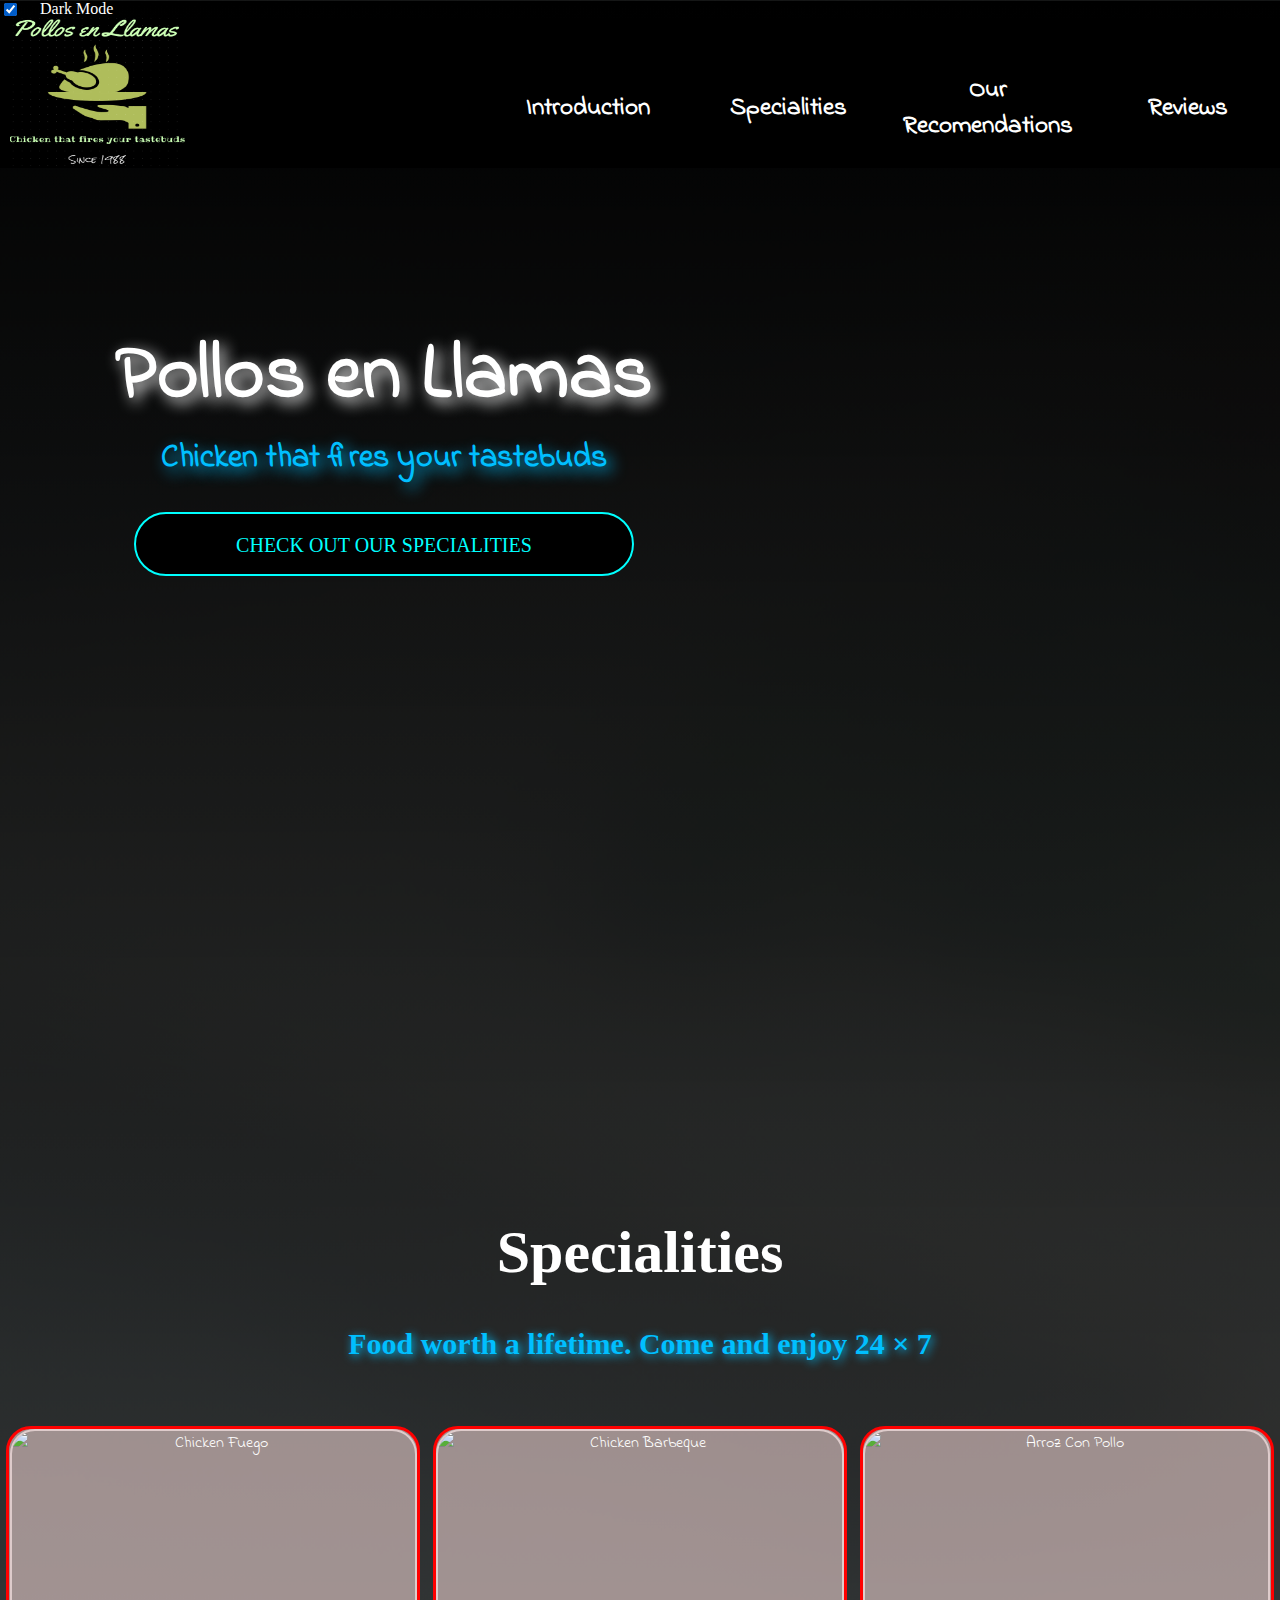
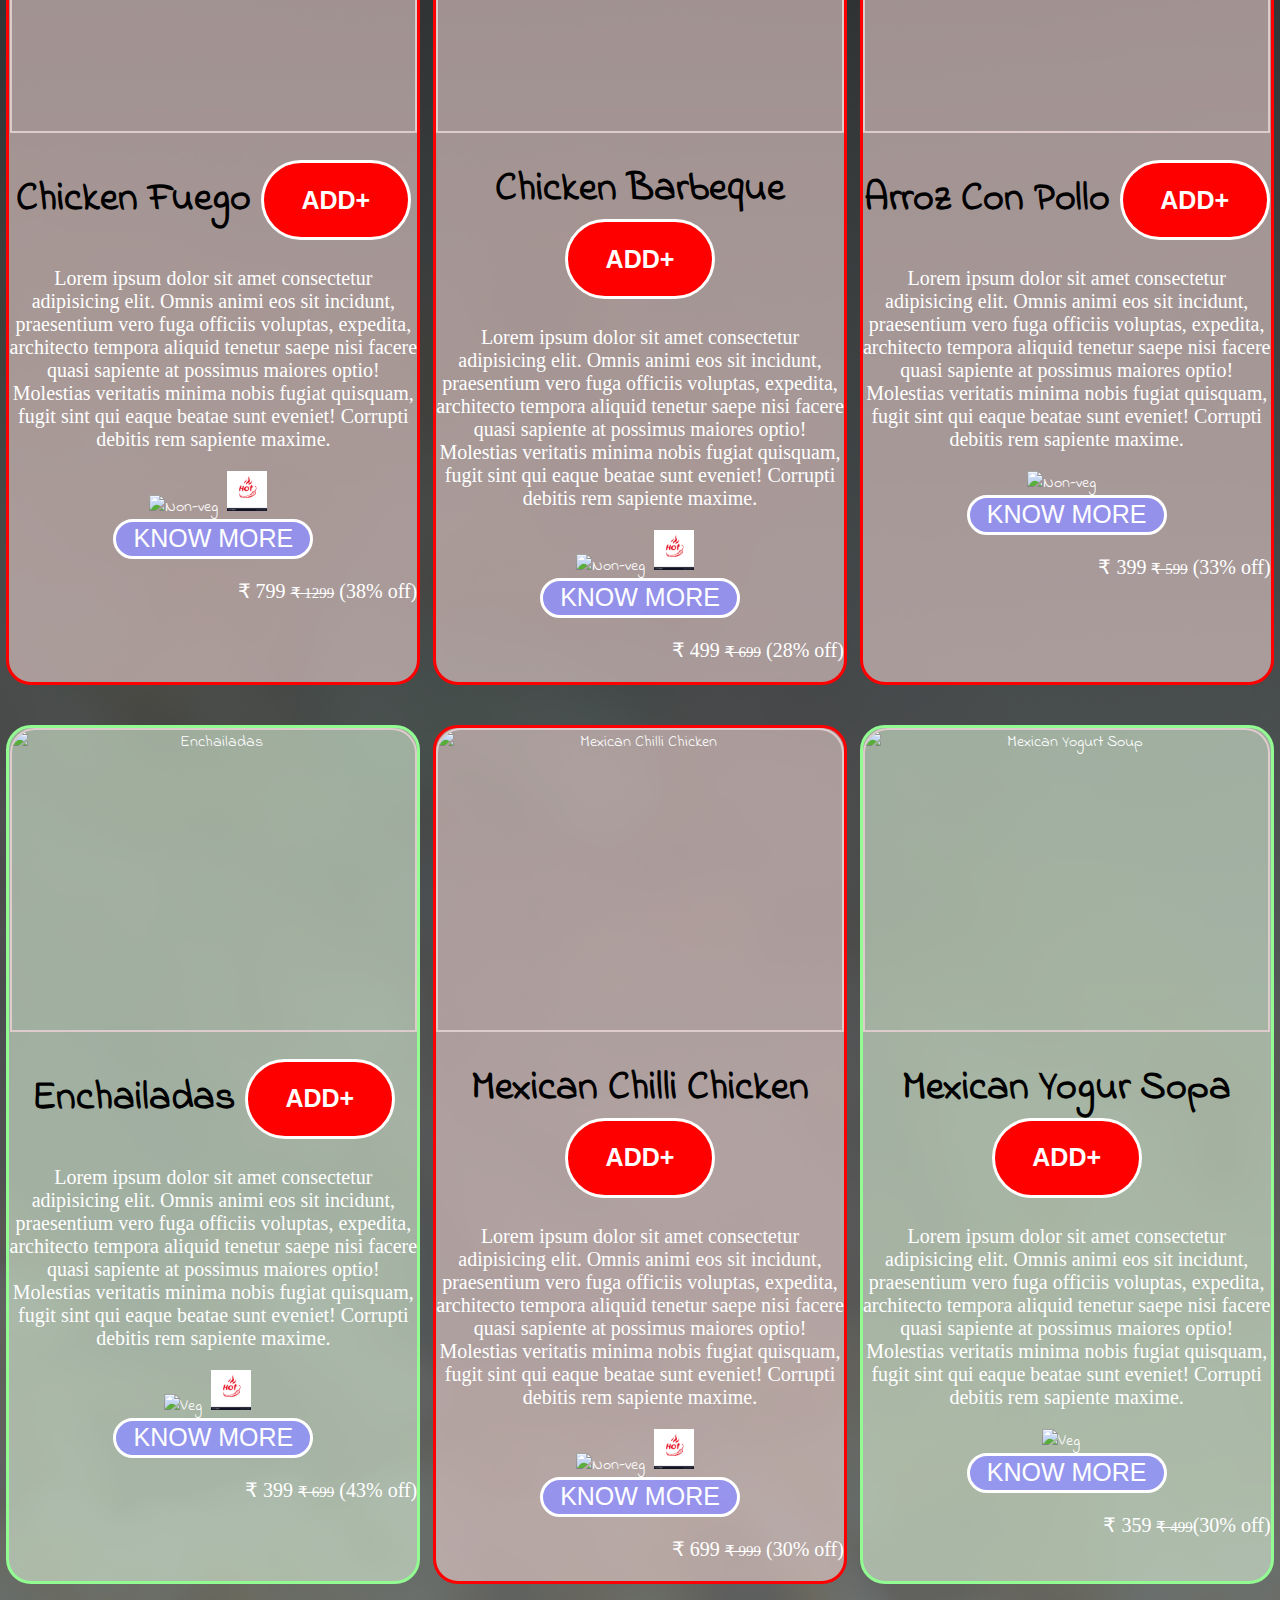
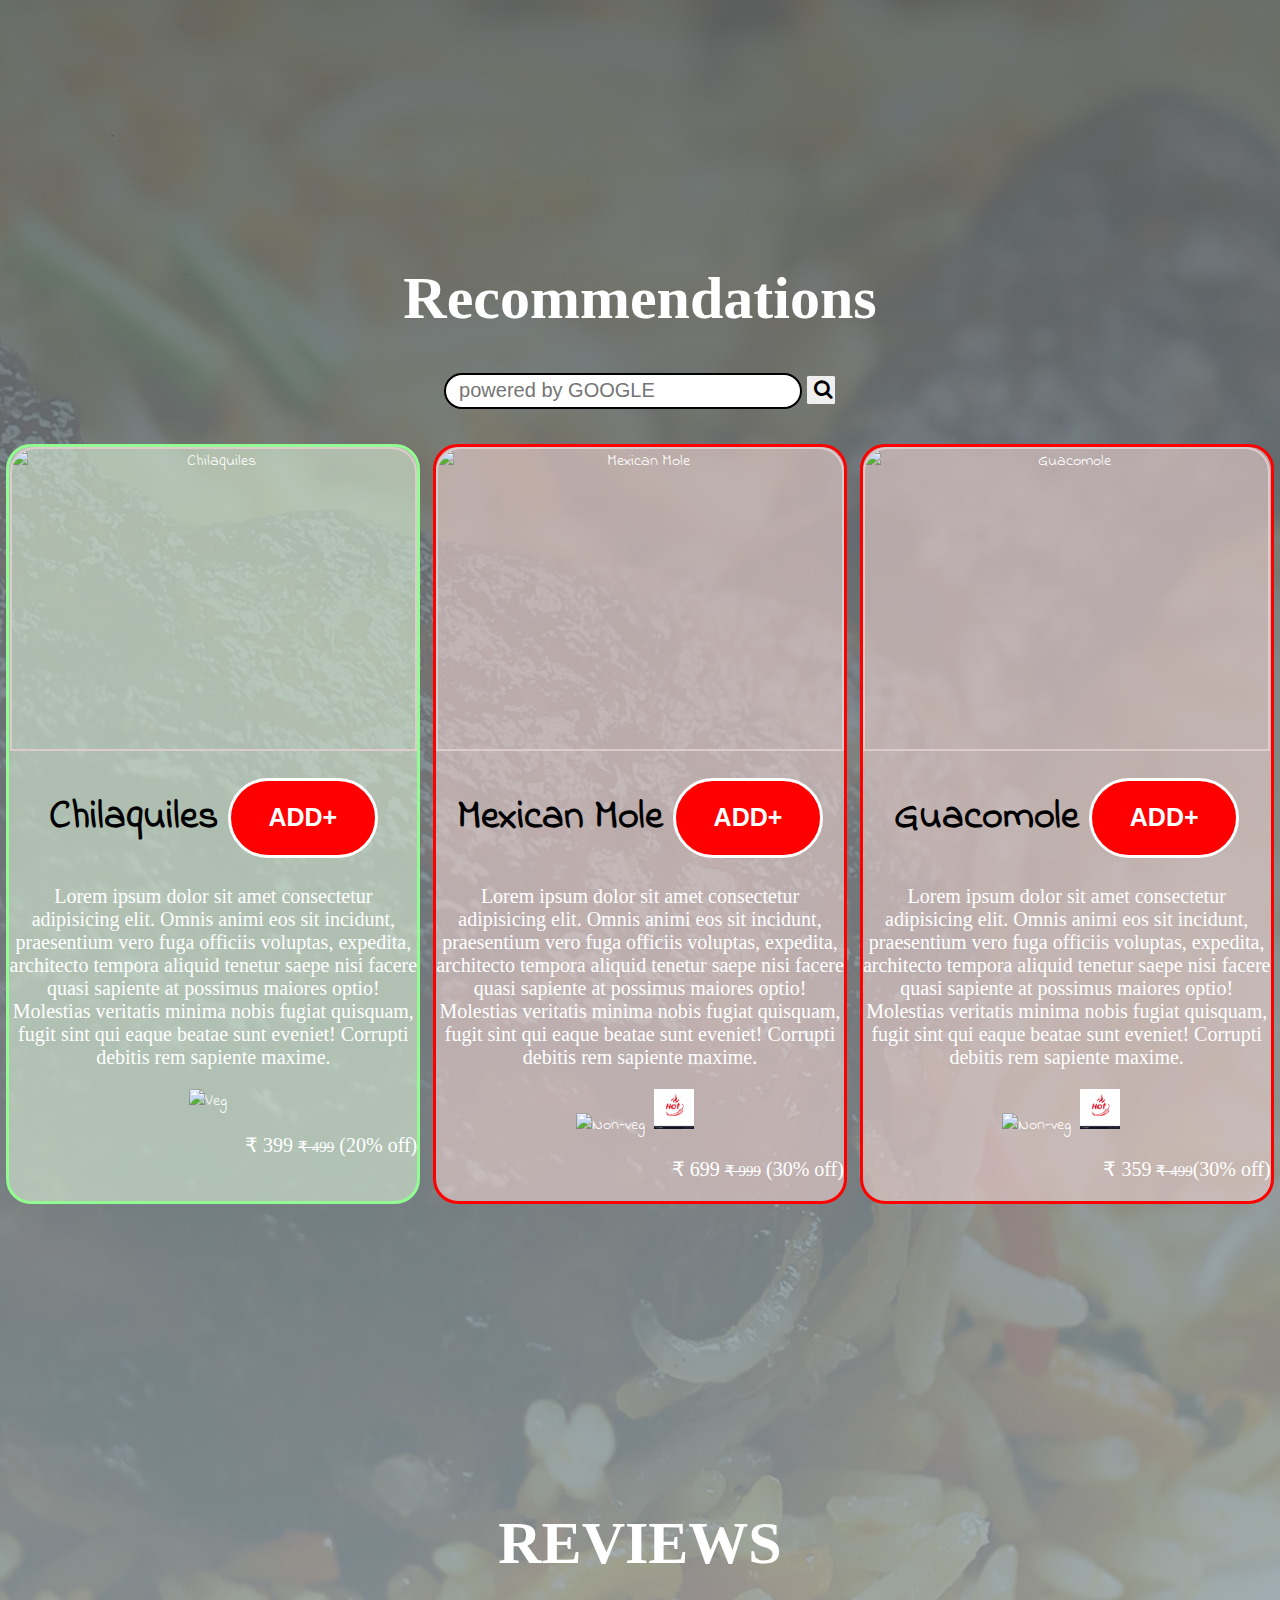
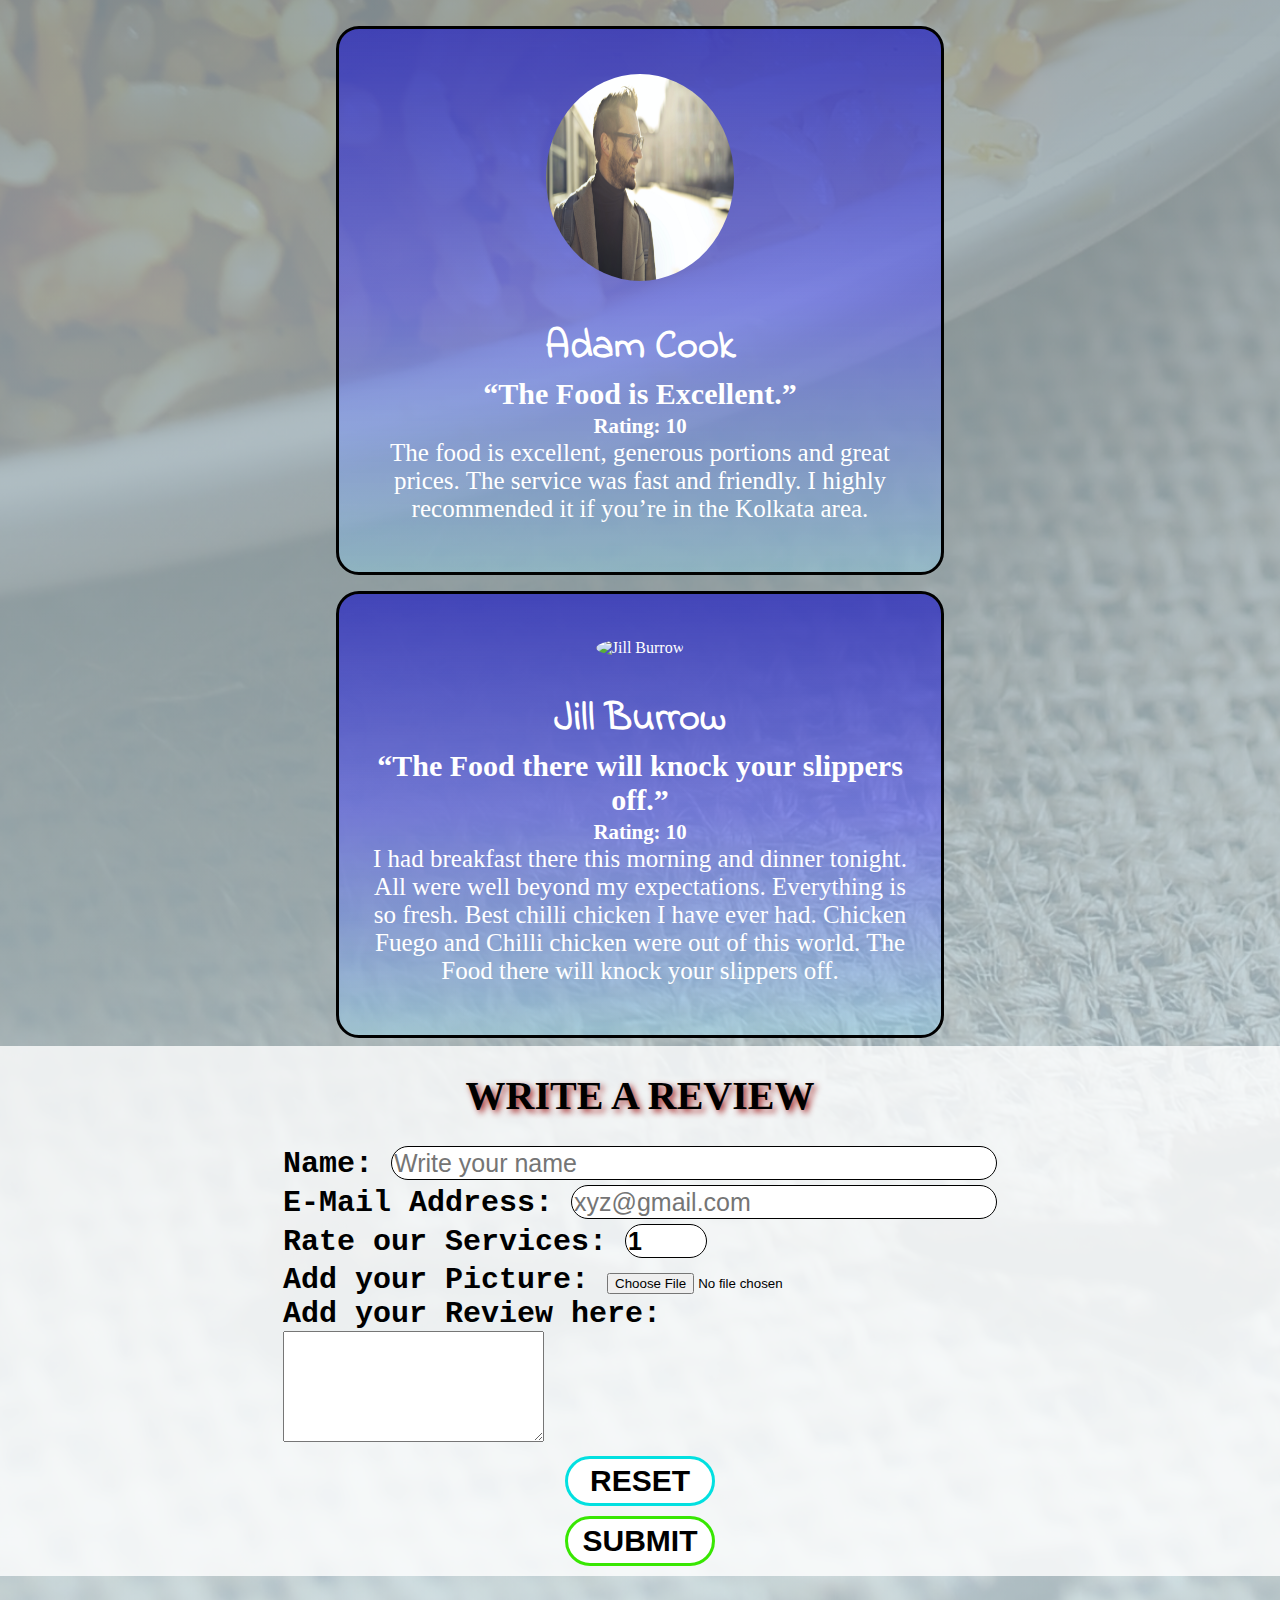
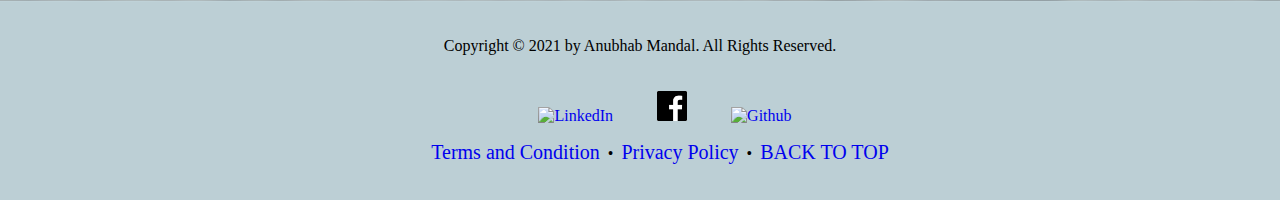
==== commit c8d020a0: "Updated index.html to stop overflow on android" ====
--- a/index.html
+++ b/index.html
@@ -20,496 +20,522 @@
 </head>
 
 <body>
-    <input id="color-mode" type="checkbox" name="color-mode" style="background-color: black;" checked>
-    <label for="color-mode">
-        <span class="dark-mode-hide" style="color: white; padding-left: 40px;">Dark Mode</span>
-        <!-- <span class="light-mode-hide" style="color: white; padding-left: 60px;">Light Mode</span> -->
-    </label>
-    <section class="color-scheme-wrapper">
-        <div class="Intro" id="navi">
-
-            <nav class="nav1">
-                <div class="logo">
-                    <a href="index.html">
-                        <img src="Logo2.png" alt="Welcome" class="imgOne">
-                    </a>
-                </div>
-                <input type="checkbox" id="nav-toggle" class="hide">
-                <ul class="ul1">
-                    <li class="navBar"><a href="#Reviews" class="navBar-prop">Reviews</a></li>
-                    <li class="navBar"><a href="#Recommendations" class="navBar-prop">Our Recomendations</a></li>
-                    <li class="navBar"><a href="#Specialities" class="navBar-prop">Specialities</a></li>
-                    <li class="navBar"><a href="#Introduction" class="navBar-prop">Introduction</a></li>
-                </ul>
-                <label for="nav-toggle" class="icon-burger">
-                    <div class="bar"></div>
-                    <div class="bar"></div>
-                    <div class="bar"></div>
-                </label>
-            </nav>
-
-
-            <div class="intro" id="Introduction">
-                <div class="intro2">
-                    <h1 class="title">Pollos en Llamas</h1>
-                    <h3 class="subtitle">Chicken that fires your tastebuds</h3>
-                    <a href="#Specialities"><button class="b1">Check out our Specialities</button></a>
-                </div>
-                <div class="intro1">
-                    <video src="cover-vdo.mp4" autoplay loop class="vid1"></video>
-                </div>
-
+    <div class="body-wrapper">
+
+        <input id="color-mode" type="checkbox" name="color-mode" style="background-color: black;" checked>
+        <label for="color-mode">
+            <span class="dark-mode-hide" style="color: white; padding-left: 40px;">Dark Mode</span>
+            <!-- <span class="light-mode-hide" style="color: white; padding-left: 60px;">Light Mode</span> -->
+        </label>
+        <section class="color-scheme-wrapper">
+            <div class="Intro" id="navi">
+
+                <nav class="nav1">
+                    <div class="logo">
+                        <a href="index.html">
+                            <img src="Logo2.png" alt="Welcome" class="imgOne">
+                        </a>
+                    </div>
+                    <input type="checkbox" id="nav-toggle" class="hide">
+                    <ul class="ul1">
+                        <li class="navBar"><a href="#Reviews" class="navBar-prop">Reviews</a></li>
+                        <li class="navBar"><a href="#Recommendations" class="navBar-prop">Our Recomendations</a></li>
+                        <li class="navBar"><a href="#Specialities" class="navBar-prop">Specialities</a></li>
+                        <li class="navBar"><a href="#Introduction" class="navBar-prop">Introduction</a></li>
+                    </ul>
+                    <label for="nav-toggle" class="icon-burger">
+                        <div class="bar"></div>
+                        <div class="bar"></div>
+                        <div class="bar"></div>
+                    </label>
+                </nav>
+
+
+                <div class="intro" id="Introduction">
+                    <div class="intro2">
+                        <h1 class="title">Pollos en Llamas</h1>
+                        <h3 class="subtitle">Chicken that fires your tastebuds</h3>
+                        <a href="#Specialities"><button class="b1">Check out our Specialities</button></a>
+                    </div>
+                    <div class="intro1">
+                        <video src="cover-vdo.mp4" autoplay loop class="vid1"></video>
+                    </div>
+
+                </div>
             </div>
-        </div>
-
-
-        <div class="specialities" id="Specialities">
-            <div class="sp-head">
-                <h1>Specialities</h1>
-                <h2>Food worth a lifetime. Come and enjoy 24 &times; 7</h2>
+
+
+            <div class="specialities" id="Specialities">
+                <div class="sp-head">
+                    <h1>Specialities</h1>
+                    <h2>Food worth a lifetime. Come and enjoy 24 &times; 7</h2>
+                </div>
+                <div class="special">
+                    <div class="sp1">
+                        <img src="https://upload.wikimedia.org/wikipedia/commons/thumb/f/fb/Korean_barbeque-Buldak-01.jpg/330px-Korean_barbeque-Buldak-01.jpg"
+                            alt="Chicken Fuego" class="sp1-img1">
+                        <h1>
+                            Chicken Fuego
+                            <button class="b2">
+                                ADD+
+                            </button>
+                        </h1>
+
+                        <p>Lorem ipsum dolor sit amet consectetur adipisicing elit. Omnis animi eos sit incidunt,
+                            praesentium
+                            vero fuga officiis voluptas, expedita, architecto tempora aliquid tenetur saepe nisi facere
+                            quasi
+                            sapiente at possimus maiores optio! Molestias veritatis minima nobis fugiat quisquam, fugit
+                            sint
+                            qui
+                            eaque beatae sunt eveniet! Corrupti debitis rem sapiente maxime.</p>
+                        <img src="https://encrypted-tbn0.gstatic.com/images?q=tbn:ANd9GcQCCSTgGGq-nJpZh6feizKB9nOWZHwUAkfZ1tgwpSd6k7OvxbTN5N-SQy1aTdisUA96l30&usqp=CAU"
+                            alt="Non-veg" class="sp1-img2">
+                        <img src="[data-uri]"
+                            alt="Hot & Spicy" class="sp1-img2">
+                        <br>
+                        <button class="modal" onclick="document.getElementById('id01').style.display='block'">
+                            KNOW MORE
+                        </button>
+                        <div id="id01" class="modal-box">
+                            <div class="modal-content">
+                                <div class="modal-container">
+                                    <span onclick="document.getElementById('id01').style.display='none'"
+                                        class="b4"><big>&times; <strong> close</strong></big></span>
+                                    <img src="[data-uri]"
+                                        alt="img1">
+                                    <p><strong>Chicken Fuego</strong></p>
+                                    <p><big>Recipe</big></p>
+                                    <p>Lorem, ipsum dolor sit amet consectetur adipisicing elit. Quod quos expedita quae
+                                        impedit quaerat modi officiis aliquid eius hic iusto, assumenda dolores eveniet
+                                        id,
+                                        nobis quis fugiat. Eius atque perferendis maxime consectetur, quos debitis. Quod
+                                        ab
+                                        eum quae illum pariatur sed placeat magnam provident, iste rerum earum sapiente
+                                        sequi ducimus!</p>
+                                </div>
+                            </div>
+                        </div>
+                        <p class="para-price">
+                            &#8377; 799 <strike style="font-size: 15px;">&#8377; 1299</strike> (38% off)</p>
+
+                    </div>
+                    <div class="sp1">
+                        <img src="https://upload.wikimedia.org/wikipedia/commons/thumb/2/21/Chicken_BBQ.jpg/368px-Chicken_BBQ.jpg"
+                            alt="Chicken Barbeque" class="sp1-img1">
+                        <h1>
+                            Chicken Barbeque
+                            <button class="b2">
+                                ADD+
+                            </button>
+                        </h1>
+
+                        <p>Lorem ipsum dolor sit amet consectetur adipisicing elit. Omnis animi eos sit incidunt,
+                            praesentium
+                            vero fuga officiis voluptas, expedita, architecto tempora aliquid tenetur saepe nisi facere
+                            quasi
+                            sapiente at possimus maiores optio! Molestias veritatis minima nobis fugiat quisquam, fugit
+                            sint
+                            qui
+                            eaque beatae sunt eveniet! Corrupti debitis rem sapiente maxime.</p>
+                        <img src="https://encrypted-tbn0.gstatic.com/images?q=tbn:ANd9GcQCCSTgGGq-nJpZh6feizKB9nOWZHwUAkfZ1tgwpSd6k7OvxbTN5N-SQy1aTdisUA96l30&usqp=CAU"
+                            alt="Non-veg" class="sp1-img2">
+                        <img src="[data-uri]"
+                            alt="Hot & Spicy" class="sp1-img2">
+                        <br>
+                        <button class="modal" onclick="document.getElementById('id02').style.display='block'">
+                            KNOW MORE
+                        </button>
+                        <div id="id02" class="modal-box">
+                            <div class="modal-content">
+                                <div class="modal-container">
+                                    <span onclick="document.getElementById('id02').style.display='none'"
+                                        class="b4"><big>&times; <strong> close</strong></big></span>
+                                    <img src="[data-uri]"
+                                        alt="img2">
+                                    <p><strong>Chicken Barbeque</strong></p>
+                                    <p><big>Recipe</big></p>
+                                    <p>Lorem, ipsum dolor sit amet consectetur adipisicing elit. Quod quos expedita quae
+                                        impedit quaerat modi officiis aliquid eius hic iusto, assumenda dolores eveniet
+                                        id,
+                                        nobis quis fugiat. Eius atque perferendis maxime consectetur, quos debitis. Quod
+                                        ab
+                                        eum quae illum pariatur sed placeat magnam provident, iste rerum earum sapiente
+                                        sequi ducimus!</p>
+                                </div>
+                            </div>
+                        </div>
+                        <p class="para-price">
+                            &#8377; 499 <strike style="font-size: 15px;">&#8377; 699</strike> (28% off)</p>
+
+                    </div>
+                    <div class="sp1">
+                        <img src="https://encrypted-tbn0.gstatic.com/images?q=tbn:ANd9GcRyxmKHpSEhf0akg4Upta8uapDqZC3jzLJl3Q&usqp=CAU"
+                            alt="Arroz Con Pollo" class="sp1-img1">
+                        <h1>Arroz Con Pollo
+                            <button class="b2">
+                                ADD+
+                            </button>
+                        </h1>
+
+                        <p>Lorem ipsum dolor sit amet consectetur adipisicing elit. Omnis animi eos sit incidunt,
+                            praesentium
+                            vero fuga officiis voluptas, expedita, architecto tempora aliquid tenetur saepe nisi facere
+                            quasi
+                            sapiente at possimus maiores optio! Molestias veritatis minima nobis fugiat quisquam, fugit
+                            sint
+                            qui
+                            eaque beatae sunt eveniet! Corrupti debitis rem sapiente maxime.</p>
+                        <img src="https://encrypted-tbn0.gstatic.com/images?q=tbn:ANd9GcQCCSTgGGq-nJpZh6feizKB9nOWZHwUAkfZ1tgwpSd6k7OvxbTN5N-SQy1aTdisUA96l30&usqp=CAU"
+                            alt="Non-veg" class="sp1-img2">
+                        <br>
+                        <button class="modal" onclick="document.getElementById('id03').style.display='block'">
+                            KNOW MORE
+                        </button>
+                        <div id="id03" class="modal-box">
+                            <div class="modal-content">
+                                <div class="modal-container">
+                                    <span onclick="document.getElementById('id03').style.display='none'"
+                                        class="b4"><big>&times; <strong> close</strong></big></span>
+                                    <img src="[data-uri]"
+                                        alt="img3">
+                                    <p><strong>Arroz con Pollo</strong></p>
+                                    <p><big>Recipe</big></p>
+                                    <p>Lorem, ipsum dolor sit amet consectetur adipisicing elit. Quod quos expedita quae
+                                        impedit quaerat modi officiis aliquid eius hic iusto, assumenda dolores eveniet
+                                        id,
+                                        nobis quis fugiat. Eius atque perferendis maxime consectetur, quos debitis. Quod
+                                        ab
+                                        eum quae illum pariatur sed placeat magnam provident, iste rerum earum sapiente
+                                        sequi ducimus!</p>
+                                </div>
+                            </div>
+                        </div>
+                        <p class="para-price">
+                            &#8377; 399 <strike style="font-size: 15px;">&#8377; 599</strike> (33% off)</p>
+
+                    </div>
+                </div>
+                <div class="special2">
+                    <div class="sp2">
+                        <img src="https://i.ndtvimg.com/i/2015-03/enchiladas_625x350_41426066878.jpg" alt="Enchailadas"
+                            class="sp1-img1">
+                        <h1>Enchailadas
+                            <button class="b2">
+                                ADD+
+                            </button>
+                        </h1>
+
+                        <p>Lorem ipsum dolor sit amet consectetur adipisicing elit. Omnis animi eos sit incidunt,
+                            praesentium
+                            vero fuga officiis voluptas, expedita, architecto tempora aliquid tenetur saepe nisi facere
+                            quasi
+                            sapiente at possimus maiores optio! Molestias veritatis minima nobis fugiat quisquam, fugit
+                            sint
+                            qui
+                            eaque beatae sunt eveniet! Corrupti debitis rem sapiente maxime.</p>
+                        <img src="https://www.pngkey.com/png/detail/261-2619381_chitr-veg-symbol-svg-veg-and-non-veg.png"
+                            alt="Veg" class="sp1-img2">
+                        <img src="[data-uri]"
+                            alt="Hot & Spicy" class="sp1-img2">
+                        <br>
+                        <button class="modal" onclick="document.getElementById('id04').style.display='block'">
+                            KNOW MORE
+                        </button>
+                        <div id="id04" class="modal-box">
+                            <div class="modal-content">
+                                <div class="modal-container">
+                                    <span onclick="document.getElementById('id04').style.display='none'"
+                                        class="b4"><big>&times; <strong> close</strong></big></span>
+                                    <img src="[data-uri]"
+                                        alt="img4">
+                                    <p><strong>Enchailadas</strong></p>
+                                    <p><big>Recipe</big></p>
+                                    <p>Lorem, ipsum dolor sit amet consectetur adipisicing elit. Quod quos expedita quae
+                                        impedit quaerat modi officiis aliquid eius hic iusto, assumenda dolores eveniet
+                                        id,
+                                        nobis quis fugiat. Eius atque perferendis maxime consectetur, quos debitis. Quod
+                                        ab
+                                        eum quae illum pariatur sed placeat magnam provident, iste rerum earum sapiente
+                                        sequi ducimus!</p>
+                                </div>
+                            </div>
+                        </div>
+                        <p class="para-price">
+                            &#8377; 399 <strike style="font-size: 15px;">&#8377; 699</strike> (43% off)</p>
+                    </div>
+                    <div class="sp1">
+                        <img src="https://i.ndtvimg.com/i/2015-03/guilt-free-chilli_625x350_71426067096.jpg"
+                            alt="Mexican Chilli Chicken" class="sp1-img1">
+                        <h1>Mexican Chilli Chicken
+                            <button class="b2">
+                                ADD+
+                            </button>
+                        </h1>
+
+                        <p>Lorem ipsum dolor sit amet consectetur adipisicing elit. Omnis animi eos sit incidunt,
+                            praesentium
+                            vero fuga officiis voluptas, expedita, architecto tempora aliquid tenetur saepe nisi facere
+                            quasi
+                            sapiente at possimus maiores optio! Molestias veritatis minima nobis fugiat quisquam, fugit
+                            sint
+                            qui
+                            eaque beatae sunt eveniet! Corrupti debitis rem sapiente maxime.</p>
+                        <img src="https://encrypted-tbn0.gstatic.com/images?q=tbn:ANd9GcQCCSTgGGq-nJpZh6feizKB9nOWZHwUAkfZ1tgwpSd6k7OvxbTN5N-SQy1aTdisUA96l30&usqp=CAU"
+                            alt="Non-veg" class="sp1-img2">
+                        <img src="[data-uri]"
+                            alt="Hot & Spicy" class="sp1-img2">
+                        <br>
+                        <button class="modal" onclick="document.getElementById('id05').style.display='block'">
+                            KNOW MORE
+                        </button>
+                        <div id="id05" class="modal-box">
+                            <div class="modal-content">
+                                <div class="modal-container">
+                                    <span onclick="document.getElementById('id05').style.display='none'"
+                                        class="b4"><big>&times; <strong> close</strong></big></span>
+                                    <img src="[data-uri]"
+                                        alt="img5">
+                                    <p><strong>Mexican Chilli Chicken</strong></p>
+                                    <p><big>Recipe</big></p>
+                                    <p>Lorem, ipsum dolor sit amet consectetur adipisicing elit. Quod quos expedita quae
+                                        impedit quaerat modi officiis aliquid eius hic iusto, assumenda dolores eveniet
+                                        id,
+                                        nobis quis fugiat. Eius atque perferendis maxime consectetur, quos debitis. Quod
+                                        ab
+                                        eum quae illum pariatur sed placeat magnam provident, iste rerum earum sapiente
+                                        sequi ducimus!</p>
+                                </div>
+                            </div>
+                        </div>
+                        <p class="para-price">
+                            &#8377; 699 <strike style="font-size: 15px;">&#8377; 999</strike> (30% off)</p>
+                    </div>
+                    <div class="sp2">
+                        <img src="https://i.ndtvimg.com/i/2015-03/mexican-yogurt-dip_625x350_61426239163.jpg"
+                            alt="Mexican Yogurt Soup" class="sp1-img1">
+                        <h1>Mexican Yogur Sopa
+                            <button class="b2">
+                                ADD+
+                            </button>
+                        </h1>
+
+                        <p>Lorem ipsum dolor sit amet consectetur adipisicing elit. Omnis animi eos sit incidunt,
+                            praesentium
+                            vero fuga officiis voluptas, expedita, architecto tempora aliquid tenetur saepe nisi facere
+                            quasi
+                            sapiente at possimus maiores optio! Molestias veritatis minima nobis fugiat quisquam, fugit
+                            sint
+                            qui
+                            eaque beatae sunt eveniet! Corrupti debitis rem sapiente maxime.</p>
+                        <img src="https://www.pngkey.com/png/detail/261-2619381_chitr-veg-symbol-svg-veg-and-non-veg.png"
+                            alt="Veg" class="sp1-img2">
+                        <br>
+                        <button class="modal" onclick="document.getElementById('id06').style.display='block'">
+                            KNOW MORE
+                        </button>
+                        <div id="id06" class="modal-box">
+                            <div class="modal-content">
+                                <div class="modal-container">
+                                    <span onclick="document.getElementById('id06').style.display='none'"
+                                        class="b4"><big>&times; <strong> close</strong></big></span>
+                                    <img src="[data-uri]"
+                                        alt="img6">
+                                    <p><strong>Mexican Yogur Sopa</strong></p>
+                                    <p><big>Recipe</big></p>
+                                    <p>Lorem, ipsum dolor sit amet consectetur adipisicing elit. Quod quos expedita quae
+                                        impedit quaerat modi officiis aliquid eius hic iusto, assumenda dolores eveniet
+                                        id,
+                                        nobis quis fugiat. Eius atque perferendis maxime consectetur, quos debitis. Quod
+                                        ab
+                                        eum quae illum pariatur sed placeat magnam provident, iste rerum earum sapiente
+                                        sequi ducimus!</p>
+                                </div>
+                            </div>
+                        </div>
+                        <p class="para-price">
+                            &#8377; 359 <strike style="font-size: 15px;">&#8377; 499</strike>(30% off)</p>
+                    </div>
+                </div>
+
             </div>
-            <div class="special">
-                <div class="sp1">
-                    <img src="https://upload.wikimedia.org/wikipedia/commons/thumb/f/fb/Korean_barbeque-Buldak-01.jpg/330px-Korean_barbeque-Buldak-01.jpg"
-                        alt="Chicken Fuego" class="sp1-img1">
-                    <h1>
-                        Chicken Fuego
-                        <button class="b2">
-                            ADD+
-                        </button>
-                    </h1>
-
-                    <p>Lorem ipsum dolor sit amet consectetur adipisicing elit. Omnis animi eos sit incidunt,
-                        praesentium
-                        vero fuga officiis voluptas, expedita, architecto tempora aliquid tenetur saepe nisi facere
-                        quasi
-                        sapiente at possimus maiores optio! Molestias veritatis minima nobis fugiat quisquam, fugit sint
-                        qui
-                        eaque beatae sunt eveniet! Corrupti debitis rem sapiente maxime.</p>
-                    <img src="https://encrypted-tbn0.gstatic.com/images?q=tbn:ANd9GcQCCSTgGGq-nJpZh6feizKB9nOWZHwUAkfZ1tgwpSd6k7OvxbTN5N-SQy1aTdisUA96l30&usqp=CAU"
-                        alt="Non-veg" class="sp1-img2">
-                    <img src="[data-uri]"
-                        alt="Hot & Spicy" class="sp1-img2">
-                    <br>
-                    <button class="modal" onclick="document.getElementById('id01').style.display='block'">
-                        KNOW MORE
-                    </button>
-                    <div id="id01" class="modal-box">
-                        <div class="modal-content">
-                            <div class="modal-container">
-                                <span onclick="document.getElementById('id01').style.display='none'"
-                                    class="b4"><big>&times; <strong> close</strong></big></span>
-                                <img src="[data-uri]"
-                                    alt="img1">
-                                <p><strong>Chicken Fuego</strong></p>
-                                <p><big>Recipe</big></p>
-                                <p>Lorem, ipsum dolor sit amet consectetur adipisicing elit. Quod quos expedita quae
-                                    impedit quaerat modi officiis aliquid eius hic iusto, assumenda dolores eveniet id,
-                                    nobis quis fugiat. Eius atque perferendis maxime consectetur, quos debitis. Quod ab
-                                    eum quae illum pariatur sed placeat magnam provident, iste rerum earum sapiente
-                                    sequi ducimus!</p>
-                            </div>
-                        </div>
-                    </div>
-                    <p class="para-price">
-                        &#8377; 799 <strike style="font-size: 15px;">&#8377; 1299</strike> (38% off)</p>
-
-                </div>
-                <div class="sp1">
-                    <img src="https://upload.wikimedia.org/wikipedia/commons/thumb/2/21/Chicken_BBQ.jpg/368px-Chicken_BBQ.jpg"
-                        alt="Chicken Barbeque" class="sp1-img1">
-                    <h1>
-                        Chicken Barbeque
-                        <button class="b2">
-                            ADD+
-                        </button>
-                    </h1>
-
-                    <p>Lorem ipsum dolor sit amet consectetur adipisicing elit. Omnis animi eos sit incidunt,
-                        praesentium
-                        vero fuga officiis voluptas, expedita, architecto tempora aliquid tenetur saepe nisi facere
-                        quasi
-                        sapiente at possimus maiores optio! Molestias veritatis minima nobis fugiat quisquam, fugit sint
-                        qui
-                        eaque beatae sunt eveniet! Corrupti debitis rem sapiente maxime.</p>
-                    <img src="https://encrypted-tbn0.gstatic.com/images?q=tbn:ANd9GcQCCSTgGGq-nJpZh6feizKB9nOWZHwUAkfZ1tgwpSd6k7OvxbTN5N-SQy1aTdisUA96l30&usqp=CAU"
-                        alt="Non-veg" class="sp1-img2">
-                    <img src="[data-uri]"
-                        alt="Hot & Spicy" class="sp1-img2">
-                    <br>
-                    <button class="modal" onclick="document.getElementById('id02').style.display='block'">
-                        KNOW MORE
-                    </button>
-                    <div id="id02" class="modal-box">
-                        <div class="modal-content">
-                            <div class="modal-container">
-                                <span onclick="document.getElementById('id02').style.display='none'"
-                                    class="b4"><big>&times; <strong> close</strong></big></span>
-                                <img src="[data-uri]"
-                                    alt="img2">
-                                <p><strong>Chicken Barbeque</strong></p>
-                                <p><big>Recipe</big></p>
-                                <p>Lorem, ipsum dolor sit amet consectetur adipisicing elit. Quod quos expedita quae
-                                    impedit quaerat modi officiis aliquid eius hic iusto, assumenda dolores eveniet id,
-                                    nobis quis fugiat. Eius atque perferendis maxime consectetur, quos debitis. Quod ab
-                                    eum quae illum pariatur sed placeat magnam provident, iste rerum earum sapiente
-                                    sequi ducimus!</p>
-                            </div>
-                        </div>
-                    </div>
-                    <p class="para-price">
-                        &#8377; 499 <strike style="font-size: 15px;">&#8377; 699</strike> (28% off)</p>
-
-                </div>
-                <div class="sp1">
-                    <img src="https://encrypted-tbn0.gstatic.com/images?q=tbn:ANd9GcRyxmKHpSEhf0akg4Upta8uapDqZC3jzLJl3Q&usqp=CAU"
-                        alt="Arroz Con Pollo" class="sp1-img1">
-                    <h1>Arroz Con Pollo
-                        <button class="b2">
-                            ADD+
-                        </button>
-                    </h1>
-
-                    <p>Lorem ipsum dolor sit amet consectetur adipisicing elit. Omnis animi eos sit incidunt,
-                        praesentium
-                        vero fuga officiis voluptas, expedita, architecto tempora aliquid tenetur saepe nisi facere
-                        quasi
-                        sapiente at possimus maiores optio! Molestias veritatis minima nobis fugiat quisquam, fugit sint
-                        qui
-                        eaque beatae sunt eveniet! Corrupti debitis rem sapiente maxime.</p>
-                    <img src="https://encrypted-tbn0.gstatic.com/images?q=tbn:ANd9GcQCCSTgGGq-nJpZh6feizKB9nOWZHwUAkfZ1tgwpSd6k7OvxbTN5N-SQy1aTdisUA96l30&usqp=CAU"
-                        alt="Non-veg" class="sp1-img2">
-                    <br>
-                    <button class="modal" onclick="document.getElementById('id03').style.display='block'">
-                        KNOW MORE
-                    </button>
-                    <div id="id03" class="modal-box">
-                        <div class="modal-content">
-                            <div class="modal-container">
-                                <span onclick="document.getElementById('id03').style.display='none'"
-                                    class="b4"><big>&times; <strong> close</strong></big></span>
-                                <img src="[data-uri]"
-                                    alt="img3">
-                                <p><strong>Arroz con Pollo</strong></p>
-                                <p><big>Recipe</big></p>
-                                <p>Lorem, ipsum dolor sit amet consectetur adipisicing elit. Quod quos expedita quae
-                                    impedit quaerat modi officiis aliquid eius hic iusto, assumenda dolores eveniet id,
-                                    nobis quis fugiat. Eius atque perferendis maxime consectetur, quos debitis. Quod ab
-                                    eum quae illum pariatur sed placeat magnam provident, iste rerum earum sapiente
-                                    sequi ducimus!</p>
-                            </div>
-                        </div>
-                    </div>
-                    <p class="para-price">
-                        &#8377; 399 <strike style="font-size: 15px;">&#8377; 599</strike> (33% off)</p>
-
-                </div>
-            </div>
-            <div class="special2">
-                <div class="sp2">
-                    <img src="https://i.ndtvimg.com/i/2015-03/enchiladas_625x350_41426066878.jpg" alt="Enchailadas"
-                        class="sp1-img1">
-                    <h1>Enchailadas
-                        <button class="b2">
-                            ADD+
-                        </button>
-                    </h1>
-
-                    <p>Lorem ipsum dolor sit amet consectetur adipisicing elit. Omnis animi eos sit incidunt,
-                        praesentium
-                        vero fuga officiis voluptas, expedita, architecto tempora aliquid tenetur saepe nisi facere
-                        quasi
-                        sapiente at possimus maiores optio! Molestias veritatis minima nobis fugiat quisquam, fugit sint
-                        qui
-                        eaque beatae sunt eveniet! Corrupti debitis rem sapiente maxime.</p>
-                    <img src="https://www.pngkey.com/png/detail/261-2619381_chitr-veg-symbol-svg-veg-and-non-veg.png"
-                        alt="Veg" class="sp1-img2">
-                    <img src="[data-uri]"
-                        alt="Hot & Spicy" class="sp1-img2">
-                    <br>
-                    <button class="modal" onclick="document.getElementById('id04').style.display='block'">
-                        KNOW MORE
-                    </button>
-                    <div id="id04" class="modal-box">
-                        <div class="modal-content">
-                            <div class="modal-container">
-                                <span onclick="document.getElementById('id04').style.display='none'"
-                                    class="b4"><big>&times; <strong> close</strong></big></span>
-                                <img src="[data-uri]"
-                                    alt="img4">
-                                <p><strong>Enchailadas</strong></p>
-                                <p><big>Recipe</big></p>
-                                <p>Lorem, ipsum dolor sit amet consectetur adipisicing elit. Quod quos expedita quae
-                                    impedit quaerat modi officiis aliquid eius hic iusto, assumenda dolores eveniet id,
-                                    nobis quis fugiat. Eius atque perferendis maxime consectetur, quos debitis. Quod ab
-                                    eum quae illum pariatur sed placeat magnam provident, iste rerum earum sapiente
-                                    sequi ducimus!</p>
-                            </div>
-                        </div>
-                    </div>
-                    <p class="para-price">
-                        &#8377; 399 <strike style="font-size: 15px;">&#8377; 699</strike> (43% off)</p>
-                </div>
-                <div class="sp1">
-                    <img src="https://i.ndtvimg.com/i/2015-03/guilt-free-chilli_625x350_71426067096.jpg"
-                        alt="Mexican Chilli Chicken" class="sp1-img1">
-                    <h1>Mexican Chilli Chicken
-                        <button class="b2">
-                            ADD+
-                        </button>
-                    </h1>
-
-                    <p>Lorem ipsum dolor sit amet consectetur adipisicing elit. Omnis animi eos sit incidunt,
-                        praesentium
-                        vero fuga officiis voluptas, expedita, architecto tempora aliquid tenetur saepe nisi facere
-                        quasi
-                        sapiente at possimus maiores optio! Molestias veritatis minima nobis fugiat quisquam, fugit sint
-                        qui
-                        eaque beatae sunt eveniet! Corrupti debitis rem sapiente maxime.</p>
-                    <img src="https://encrypted-tbn0.gstatic.com/images?q=tbn:ANd9GcQCCSTgGGq-nJpZh6feizKB9nOWZHwUAkfZ1tgwpSd6k7OvxbTN5N-SQy1aTdisUA96l30&usqp=CAU"
-                        alt="Non-veg" class="sp1-img2">
-                    <img src="[data-uri]"
-                        alt="Hot & Spicy" class="sp1-img2">
-                    <br>
-                    <button class="modal" onclick="document.getElementById('id05').style.display='block'">
-                        KNOW MORE
-                    </button>
-                    <div id="id05" class="modal-box">
-                        <div class="modal-content">
-                            <div class="modal-container">
-                                <span onclick="document.getElementById('id05').style.display='none'"
-                                    class="b4"><big>&times; <strong> close</strong></big></span>
-                                <img src="[data-uri]"
-                                    alt="img5">
-                                <p><strong>Mexican Chilli Chicken</strong></p>
-                                <p><big>Recipe</big></p>
-                                <p>Lorem, ipsum dolor sit amet consectetur adipisicing elit. Quod quos expedita quae
-                                    impedit quaerat modi officiis aliquid eius hic iusto, assumenda dolores eveniet id,
-                                    nobis quis fugiat. Eius atque perferendis maxime consectetur, quos debitis. Quod ab
-                                    eum quae illum pariatur sed placeat magnam provident, iste rerum earum sapiente
-                                    sequi ducimus!</p>
-                            </div>
-                        </div>
-                    </div>
-                    <p class="para-price">
-                        &#8377; 699 <strike style="font-size: 15px;">&#8377; 999</strike> (30% off)</p>
-                </div>
-                <div class="sp2">
-                    <img src="https://i.ndtvimg.com/i/2015-03/mexican-yogurt-dip_625x350_61426239163.jpg"
-                        alt="Mexican Yogurt Soup" class="sp1-img1">
-                    <h1>Mexican Yogur Sopa
-                        <button class="b2">
-                            ADD+
-                        </button>
-                    </h1>
-
-                    <p>Lorem ipsum dolor sit amet consectetur adipisicing elit. Omnis animi eos sit incidunt,
-                        praesentium
-                        vero fuga officiis voluptas, expedita, architecto tempora aliquid tenetur saepe nisi facere
-                        quasi
-                        sapiente at possimus maiores optio! Molestias veritatis minima nobis fugiat quisquam, fugit sint
-                        qui
-                        eaque beatae sunt eveniet! Corrupti debitis rem sapiente maxime.</p>
-                    <img src="https://www.pngkey.com/png/detail/261-2619381_chitr-veg-symbol-svg-veg-and-non-veg.png"
-                        alt="Veg" class="sp1-img2">
-                    <br>
-                    <button class="modal" onclick="document.getElementById('id06').style.display='block'">
-                        KNOW MORE
-                    </button>
-                    <div id="id06" class="modal-box">
-                        <div class="modal-content">
-                            <div class="modal-container">
-                                <span onclick="document.getElementById('id06').style.display='none'"
-                                    class="b4"><big>&times; <strong> close</strong></big></span>
-                                <img src="[data-uri]"
-                                    alt="img6">
-                                <p><strong>Mexican Yogur Sopa</strong></p>
-                                <p><big>Recipe</big></p>
-                                <p>Lorem, ipsum dolor sit amet consectetur adipisicing elit. Quod quos expedita quae
-                                    impedit quaerat modi officiis aliquid eius hic iusto, assumenda dolores eveniet id,
-                                    nobis quis fugiat. Eius atque perferendis maxime consectetur, quos debitis. Quod ab
-                                    eum quae illum pariatur sed placeat magnam provident, iste rerum earum sapiente
-                                    sequi ducimus!</p>
-                            </div>
-                        </div>
-                    </div>
-                    <p class="para-price">
-                        &#8377; 359 <strike style="font-size: 15px;">&#8377; 499</strike>(30% off)</p>
-                </div>
-            </div>
-
-        </div>
-
-        <div class="recommendations" id="Recommendations">
-            <h1 class="rec-head">Recommendations</h1>
-            <form action="https://www.google.com/webhp" method="GET" class="form-2" target="_blank">
-                <input type="text" name="G-Search" class="search-bar" placeholder="  powered by GOOGLE">
-                <button type="submit" class="search-button"><i class="fa fa-search"></i></button>
-            </form>
-            <div class="special2">
-                <div class="sp2">
-                    <img src="https://images.immediate.co.uk/production/volatile/sites/30/2020/08/chilaquiles-d90d64c.jpg?webp=true&quality=90&resize=620%2C310"
-                        alt="Chilaquiles" class="sp1-img1">
-                    <h1>Chilaquiles
-                        <button class="b2">
-                            ADD+
-                        </button>
-                    </h1>
-
-                    <p>Lorem ipsum dolor sit amet consectetur adipisicing elit. Omnis animi eos sit incidunt,
-                        praesentium
-                        vero fuga officiis voluptas, expedita, architecto tempora aliquid tenetur saepe nisi facere
-                        quasi
-                        sapiente at possimus maiores optio! Molestias veritatis minima nobis fugiat quisquam, fugit sint
-                        qui
-                        eaque beatae sunt eveniet! Corrupti debitis rem sapiente maxime.</p>
-                    <img src="https://www.pngkey.com/png/detail/261-2619381_chitr-veg-symbol-svg-veg-and-non-veg.png"
-                        alt="Veg" class="sp1-img2">
-                    <p class="para-price">
-                        &#8377; 399 <strike style="font-size: 15px;">&#8377; 499</strike> (20% off)</p>
-                </div>
-                <div class="sp1">
-                    <img src="https://images.immediate.co.uk/production/volatile/sites/30/2020/08/chicken-mole-f69a6ef.jpg?webp=true&quality=90&resize=620%2C310"
-                        alt="Mexican Mole" class="sp1-img1">
-                    <h1>Mexican Mole
-                        <button class="b2">
-                            ADD+
-                        </button>
-                    </h1>
-
-                    <p>Lorem ipsum dolor sit amet consectetur adipisicing elit. Omnis animi eos sit incidunt,
-                        praesentium
-                        vero fuga officiis voluptas, expedita, architecto tempora aliquid tenetur saepe nisi facere
-                        quasi
-                        sapiente at possimus maiores optio! Molestias veritatis minima nobis fugiat quisquam, fugit sint
-                        qui
-                        eaque beatae sunt eveniet! Corrupti debitis rem sapiente maxime.</p>
-                    <img src="https://encrypted-tbn0.gstatic.com/images?q=tbn:ANd9GcQCCSTgGGq-nJpZh6feizKB9nOWZHwUAkfZ1tgwpSd6k7OvxbTN5N-SQy1aTdisUA96l30&usqp=CAU"
-                        alt="Non-veg" class="sp1-img2">
-                    <img src="[data-uri]"
-                        alt="Hot & Spicy" class="sp1-img2">
-                    <p class="para-price">
-                        &#8377; 699 <strike style="font-size: 15px;">&#8377; 999</strike> (30% off)</p>
-                </div>
-                <div class="sp1">
-                    <img src="https://images.immediate.co.uk/production/volatile/sites/30/2020/08/guacamole-359f6e1.jpg?webp=true&quality=90&resize=620%2C310"
-                        alt="Guacomole" class="sp1-img1">
-                    <h1>Guacomole
-                        <button class="b2">
-                            ADD+
-                        </button>
-                    </h1>
-
-                    <p>Lorem ipsum dolor sit amet consectetur adipisicing elit. Omnis animi eos sit incidunt,
-                        praesentium
-                        vero fuga officiis voluptas, expedita, architecto tempora aliquid tenetur saepe nisi facere
-                        quasi
-                        sapiente at possimus maiores optio! Molestias veritatis minima nobis fugiat quisquam, fugit sint
-                        qui
-                        eaque beatae sunt eveniet! Corrupti debitis rem sapiente maxime.</p>
-                    <img src="https://encrypted-tbn0.gstatic.com/images?q=tbn:ANd9GcQCCSTgGGq-nJpZh6feizKB9nOWZHwUAkfZ1tgwpSd6k7OvxbTN5N-SQy1aTdisUA96l30&usqp=CAU"
-                        alt="Non-veg" class="sp1-img2">
-                    <img src="[data-uri]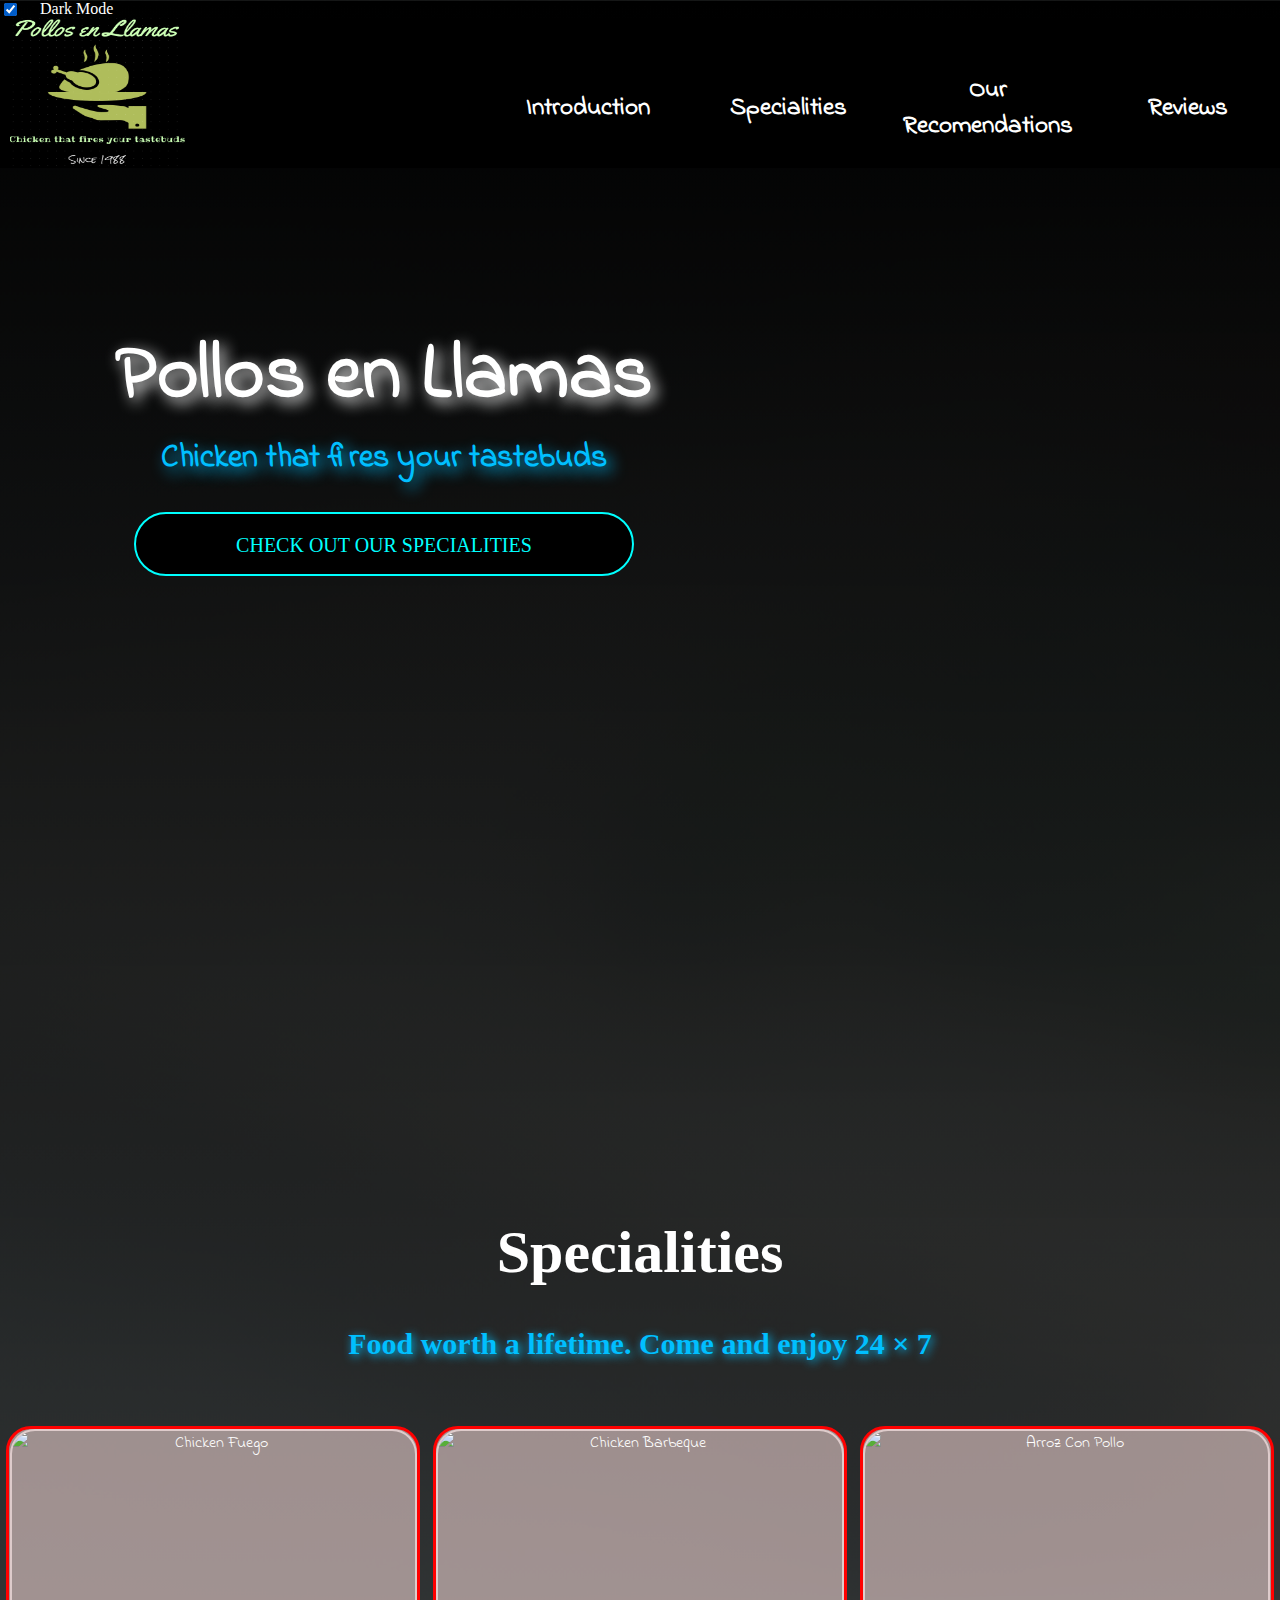
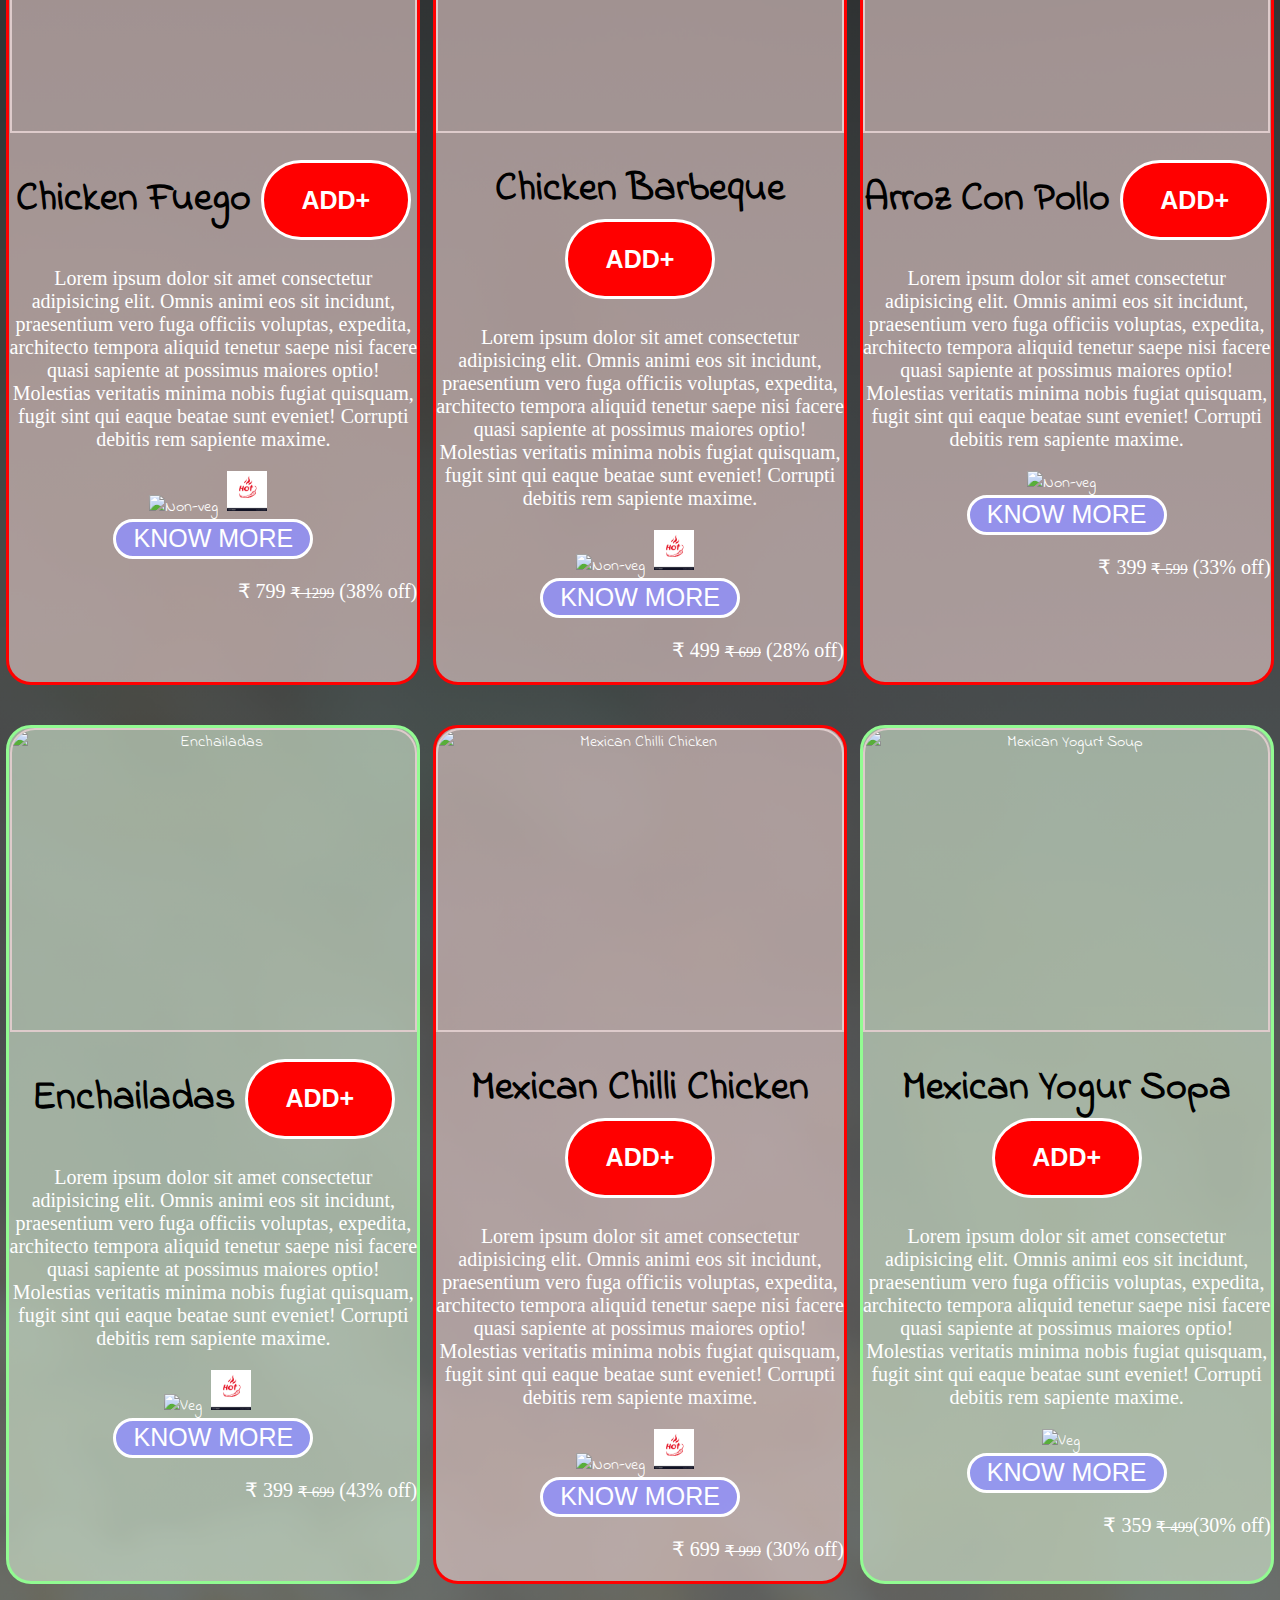
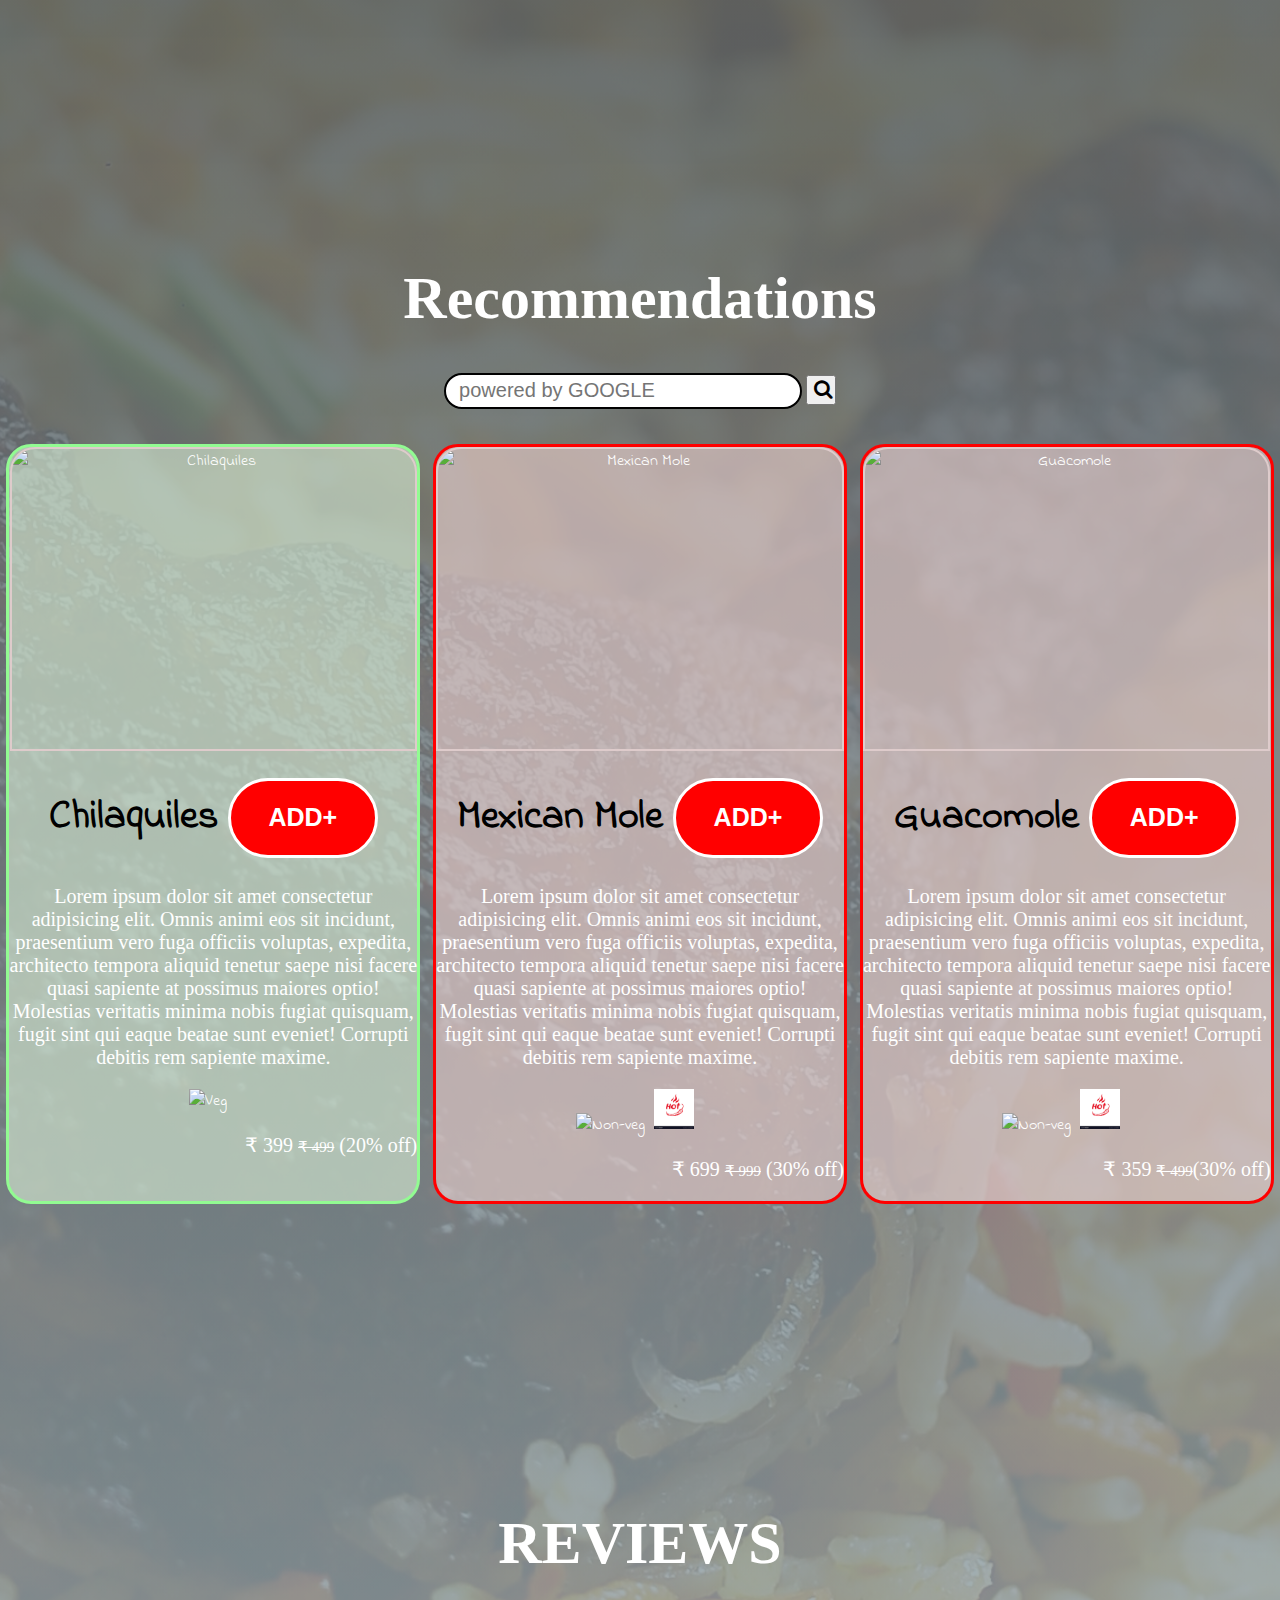
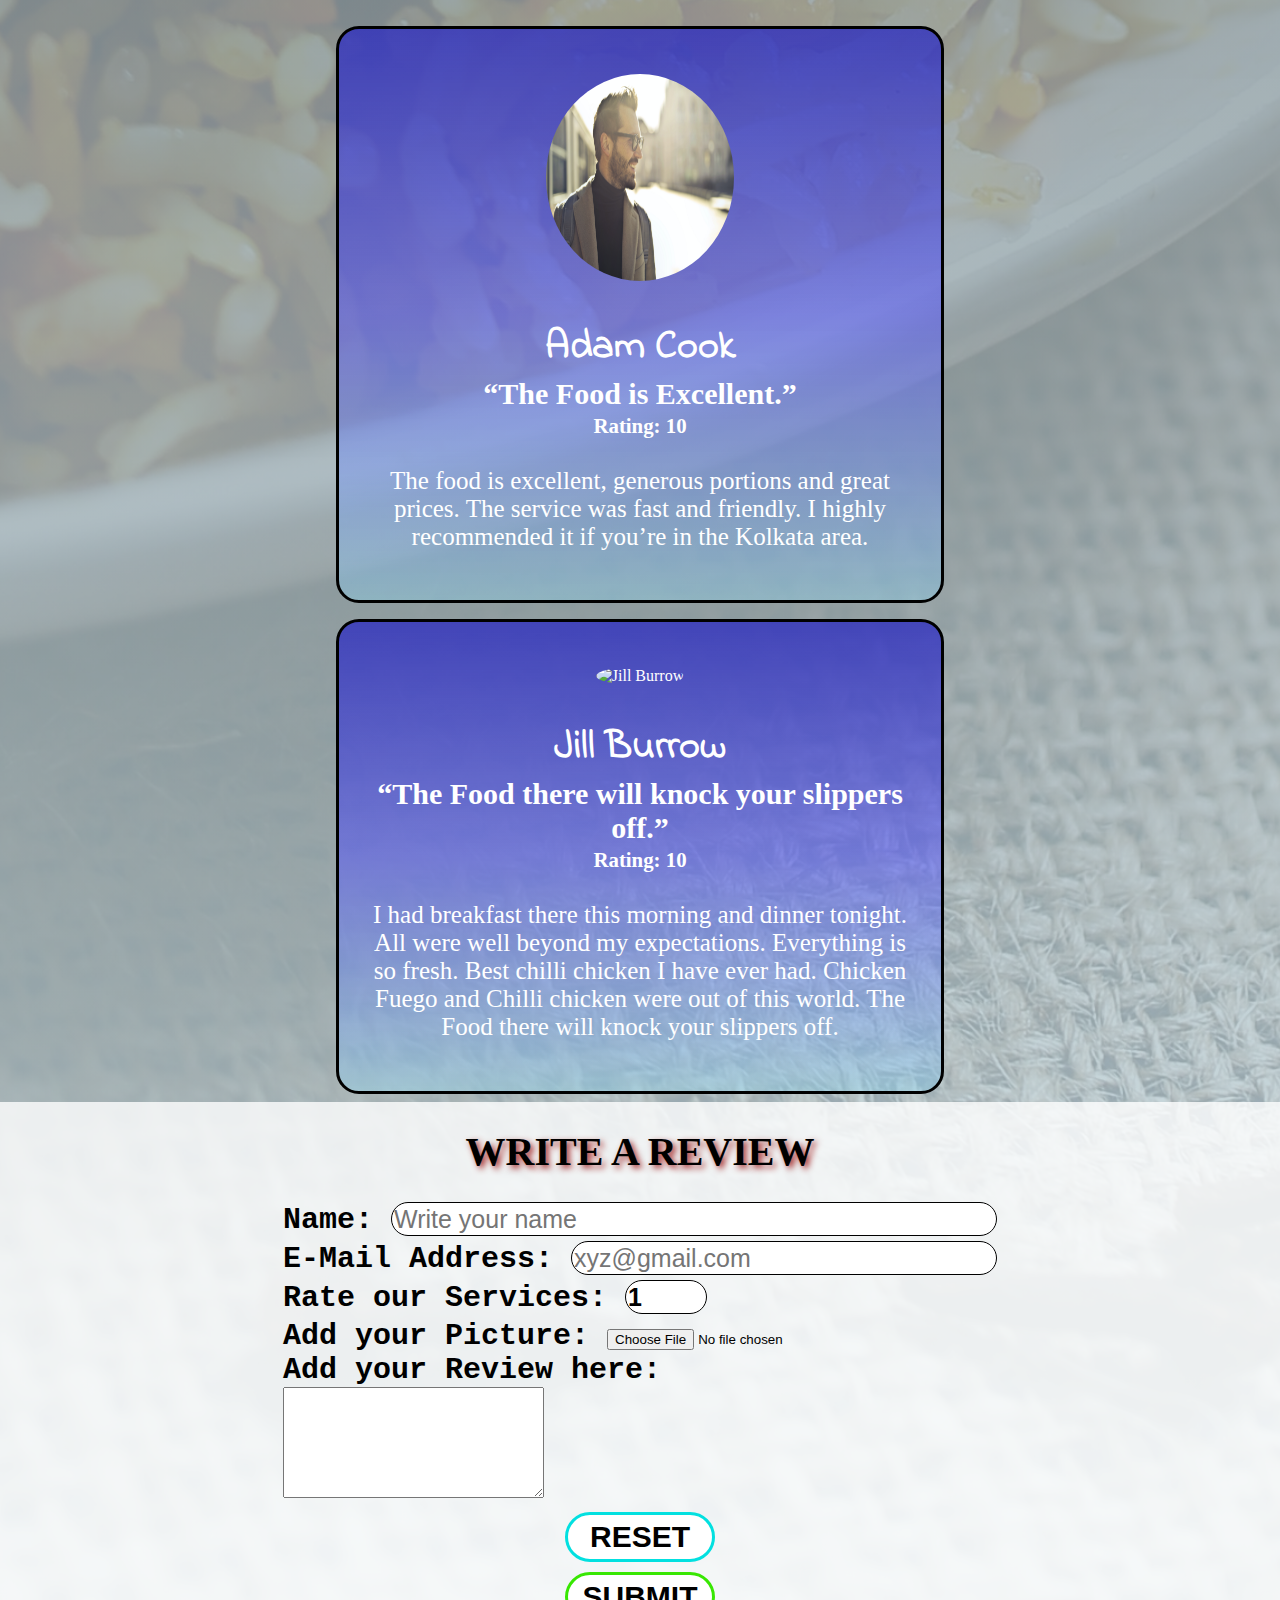
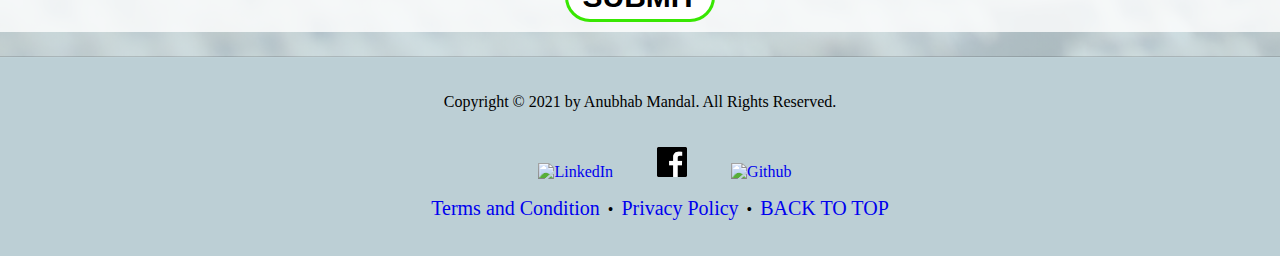
==== commit c97b5fd2: "Update index.html" ====
--- a/index.html
+++ b/index.html
@@ -448,7 +448,7 @@
                             <p><strong style="font-size: 30px;">“The Food is Excellent.”</strong>
                                 <br>
                                 <small><strong>Rating: 10</strong></small>
-                                <br>
+                                <br><br>
                                 The food is excellent, generous portions and great prices. The service was fast and
                                 friendly. I
                                 highly recommended it if you’re in the Kolkata area.
@@ -460,7 +460,7 @@
                             <p><strong style="font-size: 30px;">“The Food there will knock your slippers off.”</strong>
                                 <br>
                                 <small><strong>Rating: 10</strong></small>
-                                <br>
+                                <br><br>
                                 I had breakfast there this morning and dinner tonight. All were well beyond my
                                 expectations.
                                 Everything is so fresh. Best chilli chicken I have ever had. Chicken Fuego and Chilli
@@ -472,7 +472,7 @@
                     </div>
                     <div class="form-sec">
                         <h1>WRITE A REVIEW</h1>
-                        <form action="mailto: anubhab.saie@gmail.com" method="POST" class="form-1">
+                        <form action="mailto: anubhab.saie@gmail.com" method="POST" class="form-1" style="text-align: left;">
                             <label for="Name">Name:</label>
                             <input name="NAME" type="text" id="Name" placeholder="Write your name"><br>
                             <label for="E-mail">E-Mail Address:</label>
--- a/index.css
+++ b/index.css
@@ -179,6 +179,7 @@
         cursor: pointer;
         transition: 1.5s;
         background-color: black;
+        text-decoration: none;
     }
     .b1:hover{
         box-shadow: 0px 5px 20px 0 aqua inset,  0px 5px 20px 0 aqua,
@@ -237,9 +238,9 @@
         border: 3px solid white;
         border-radius: 50px;
         position: relative;
-        top: -32px;
-        left: -9px;
-        padding: 1rem 0 0 0;
+        top: -34px;
+        left: -10px;
+        padding: 1.5rem 0 0 0;
         text-decoration: none;
         background-color: green;
         font-size: 25px;
--- a/screen2.css
+++ b/screen2.css
@@ -1,5 +1,6 @@
 .body-wrapper{
     overflow-x: hidden;
+    text-align: center;
 }
 /* Navigation */
 /* .logo{
